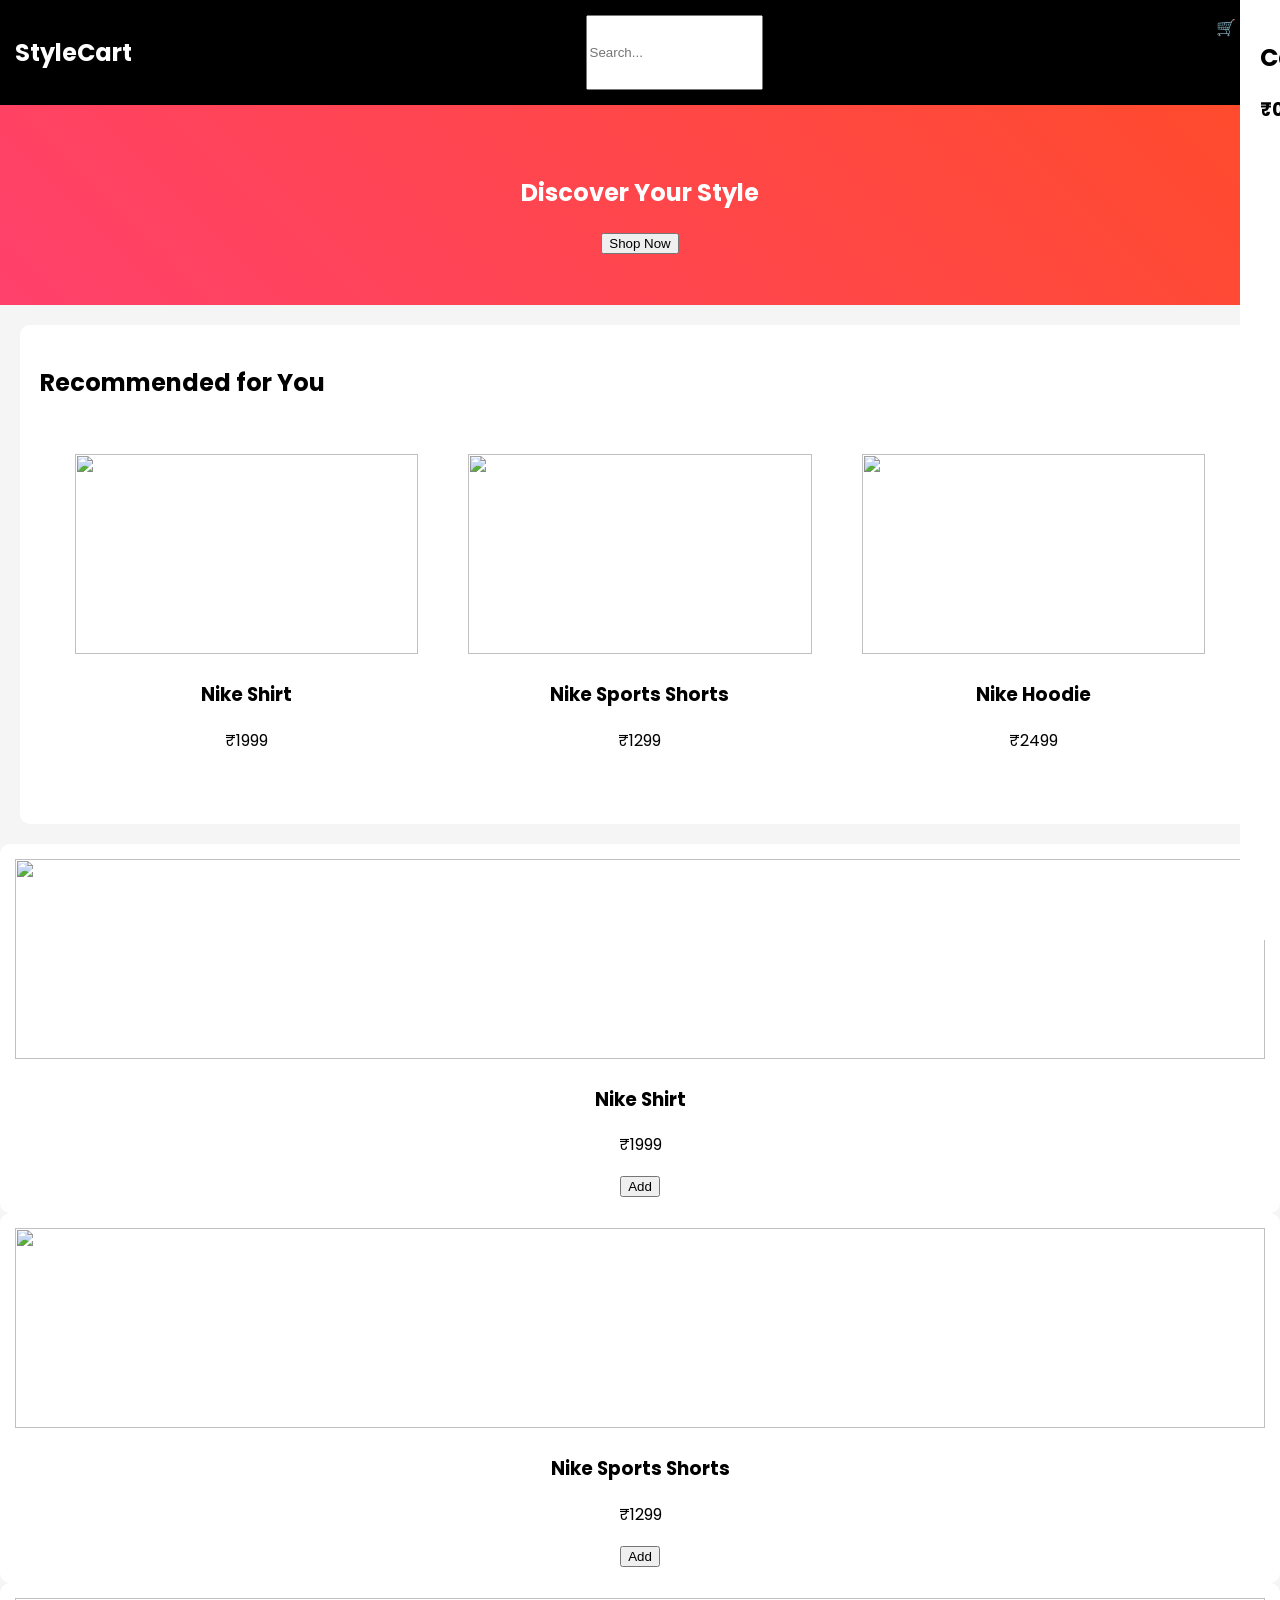
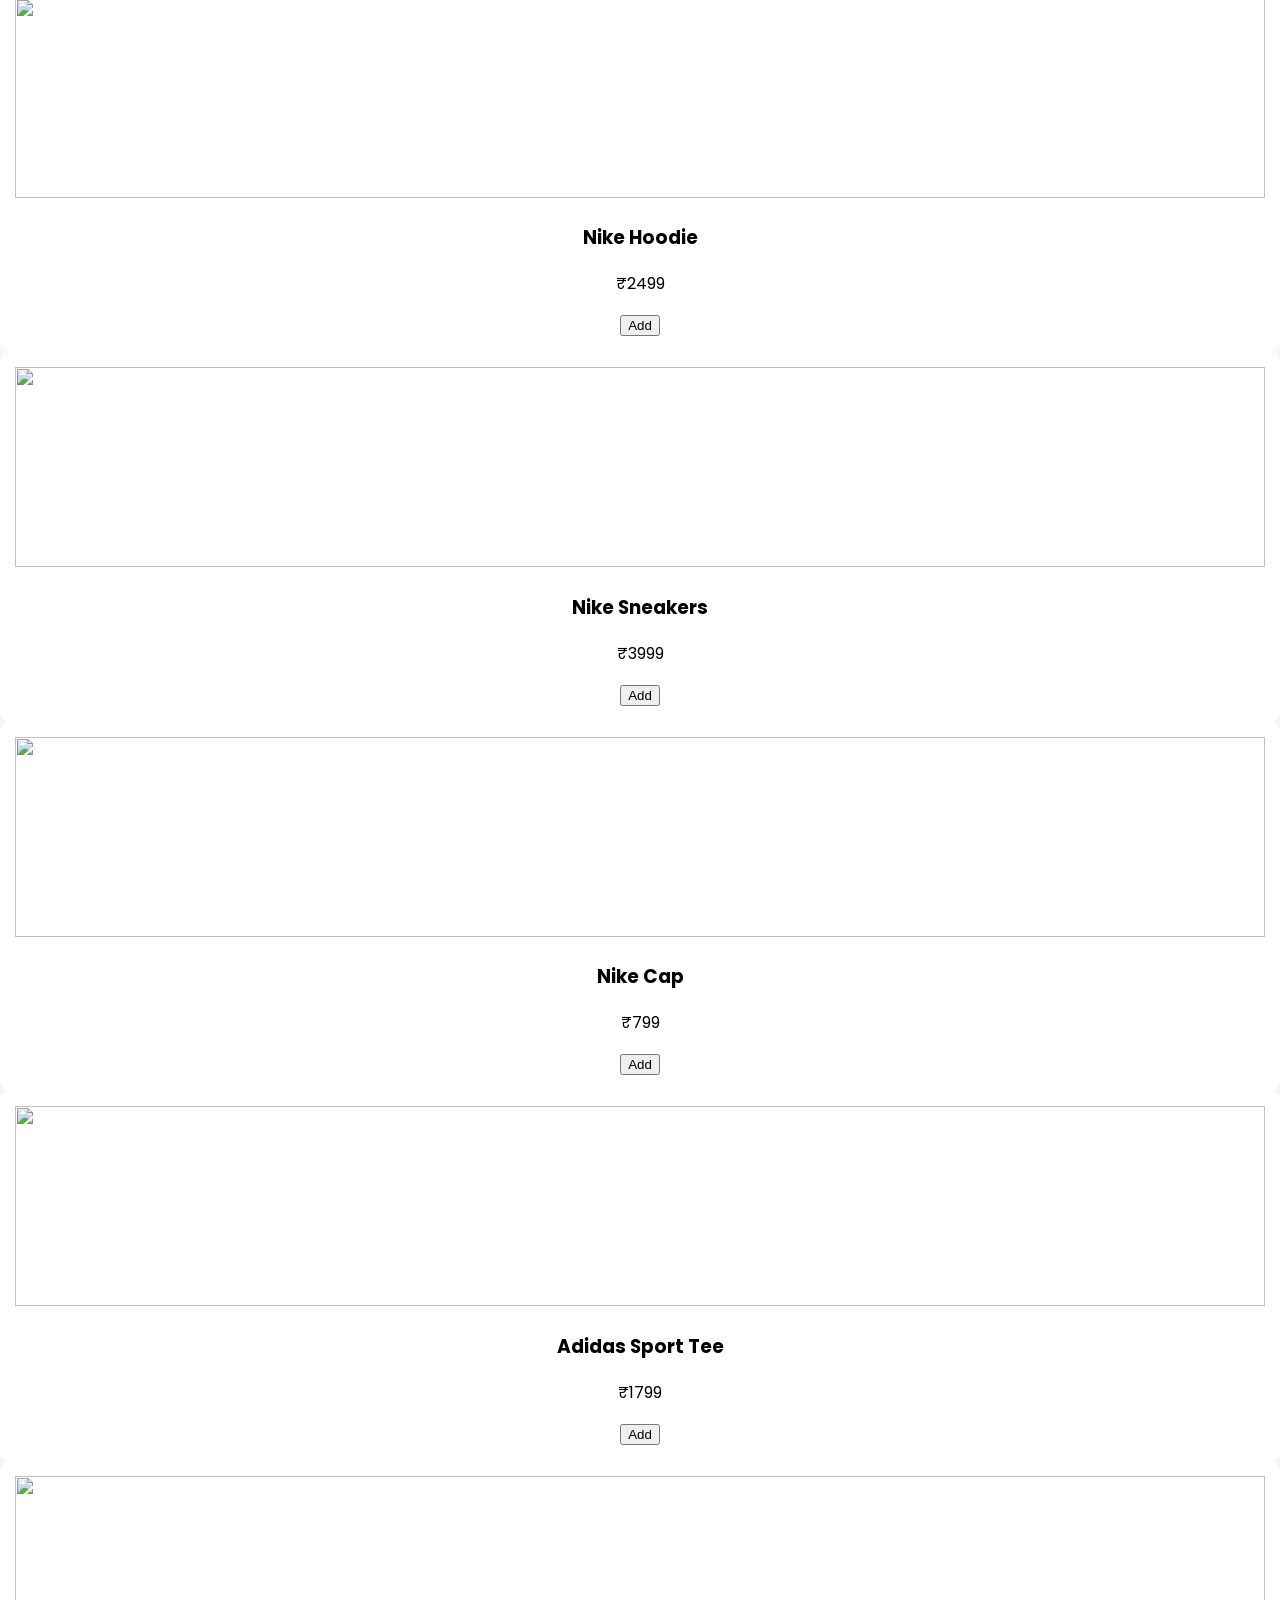
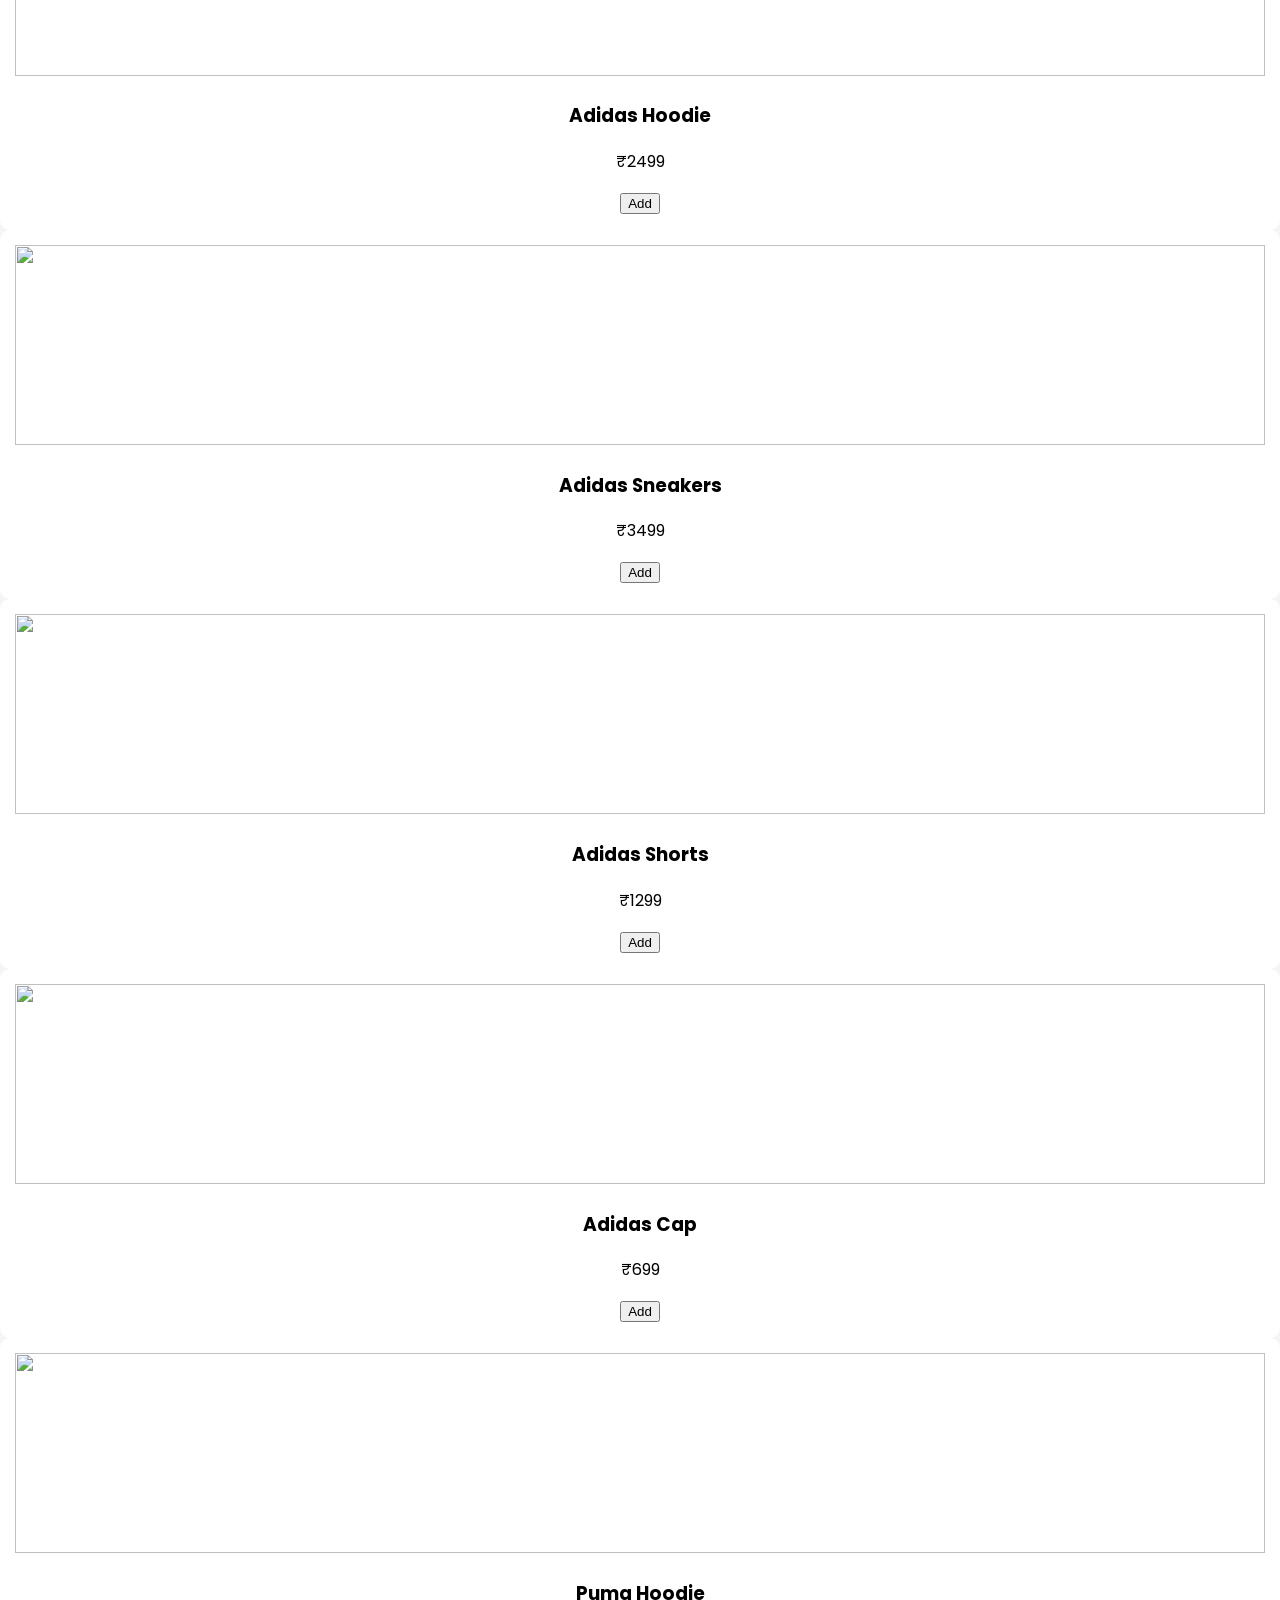
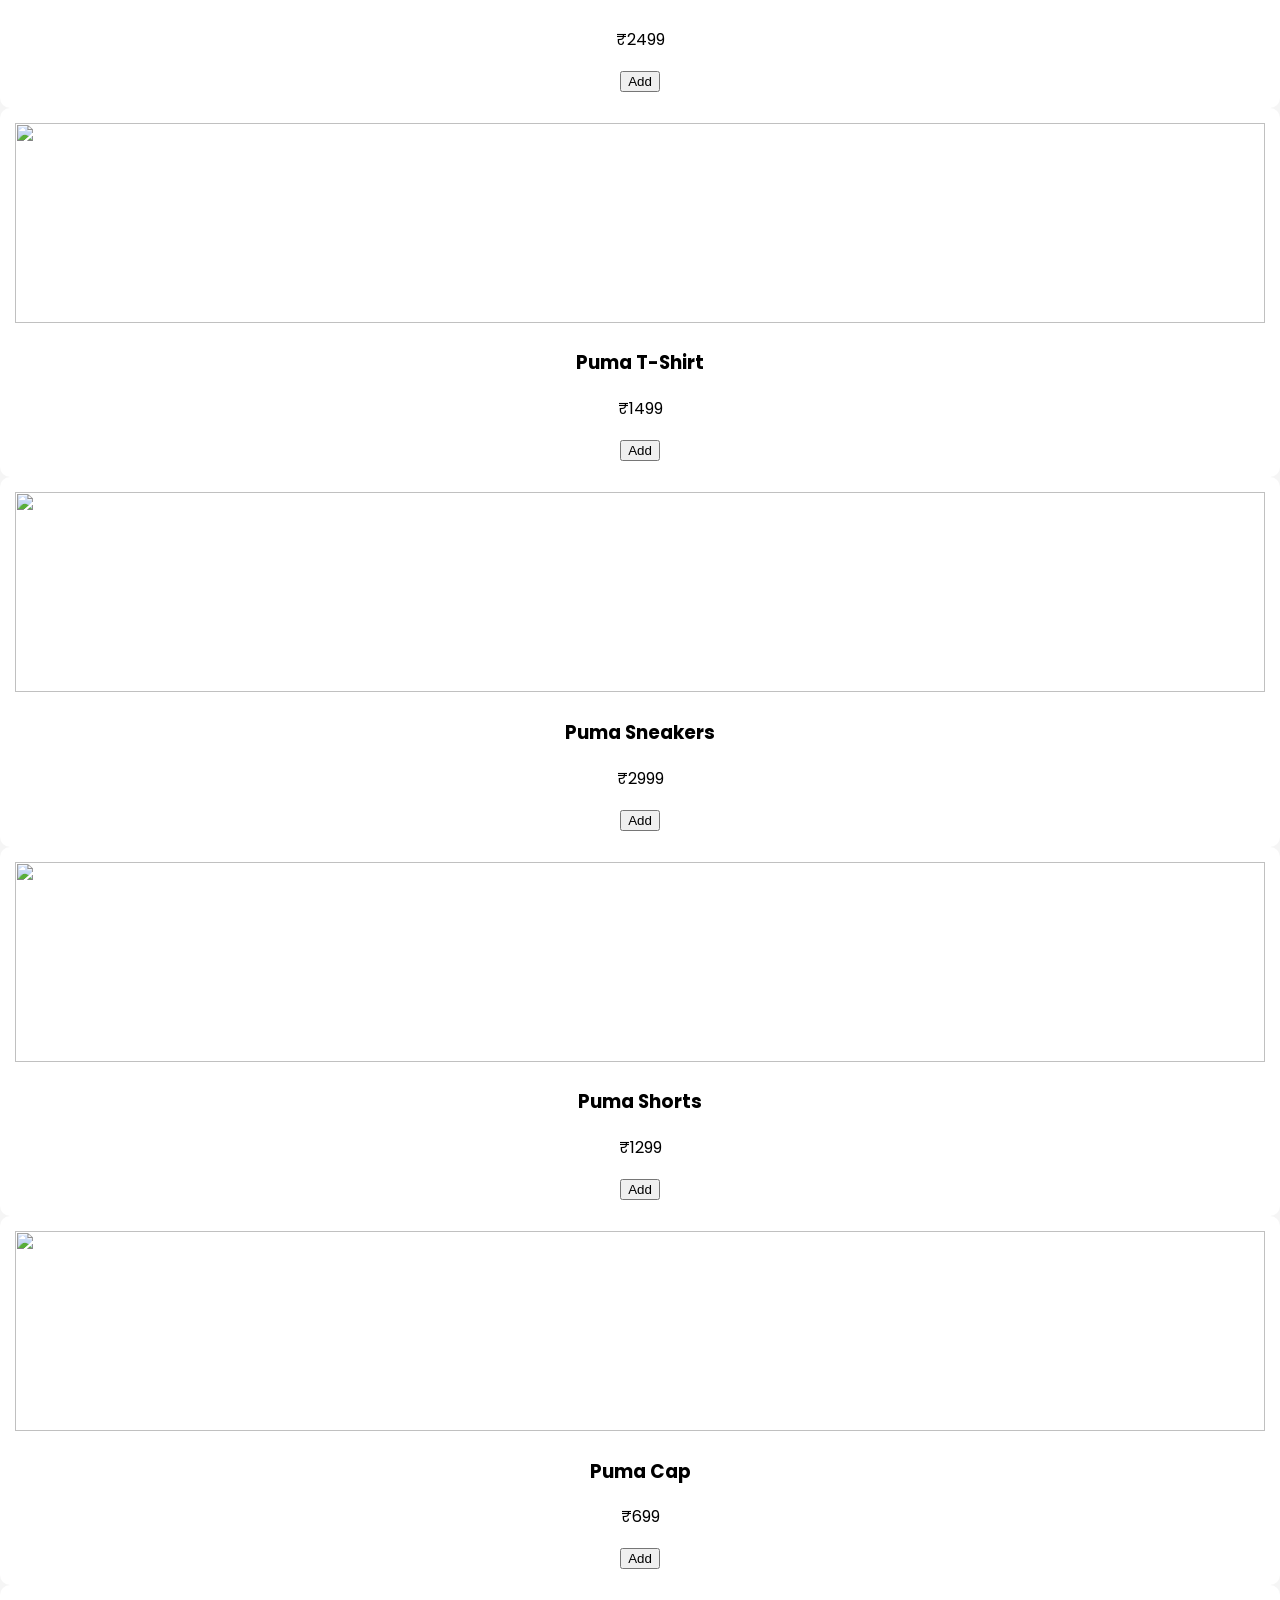
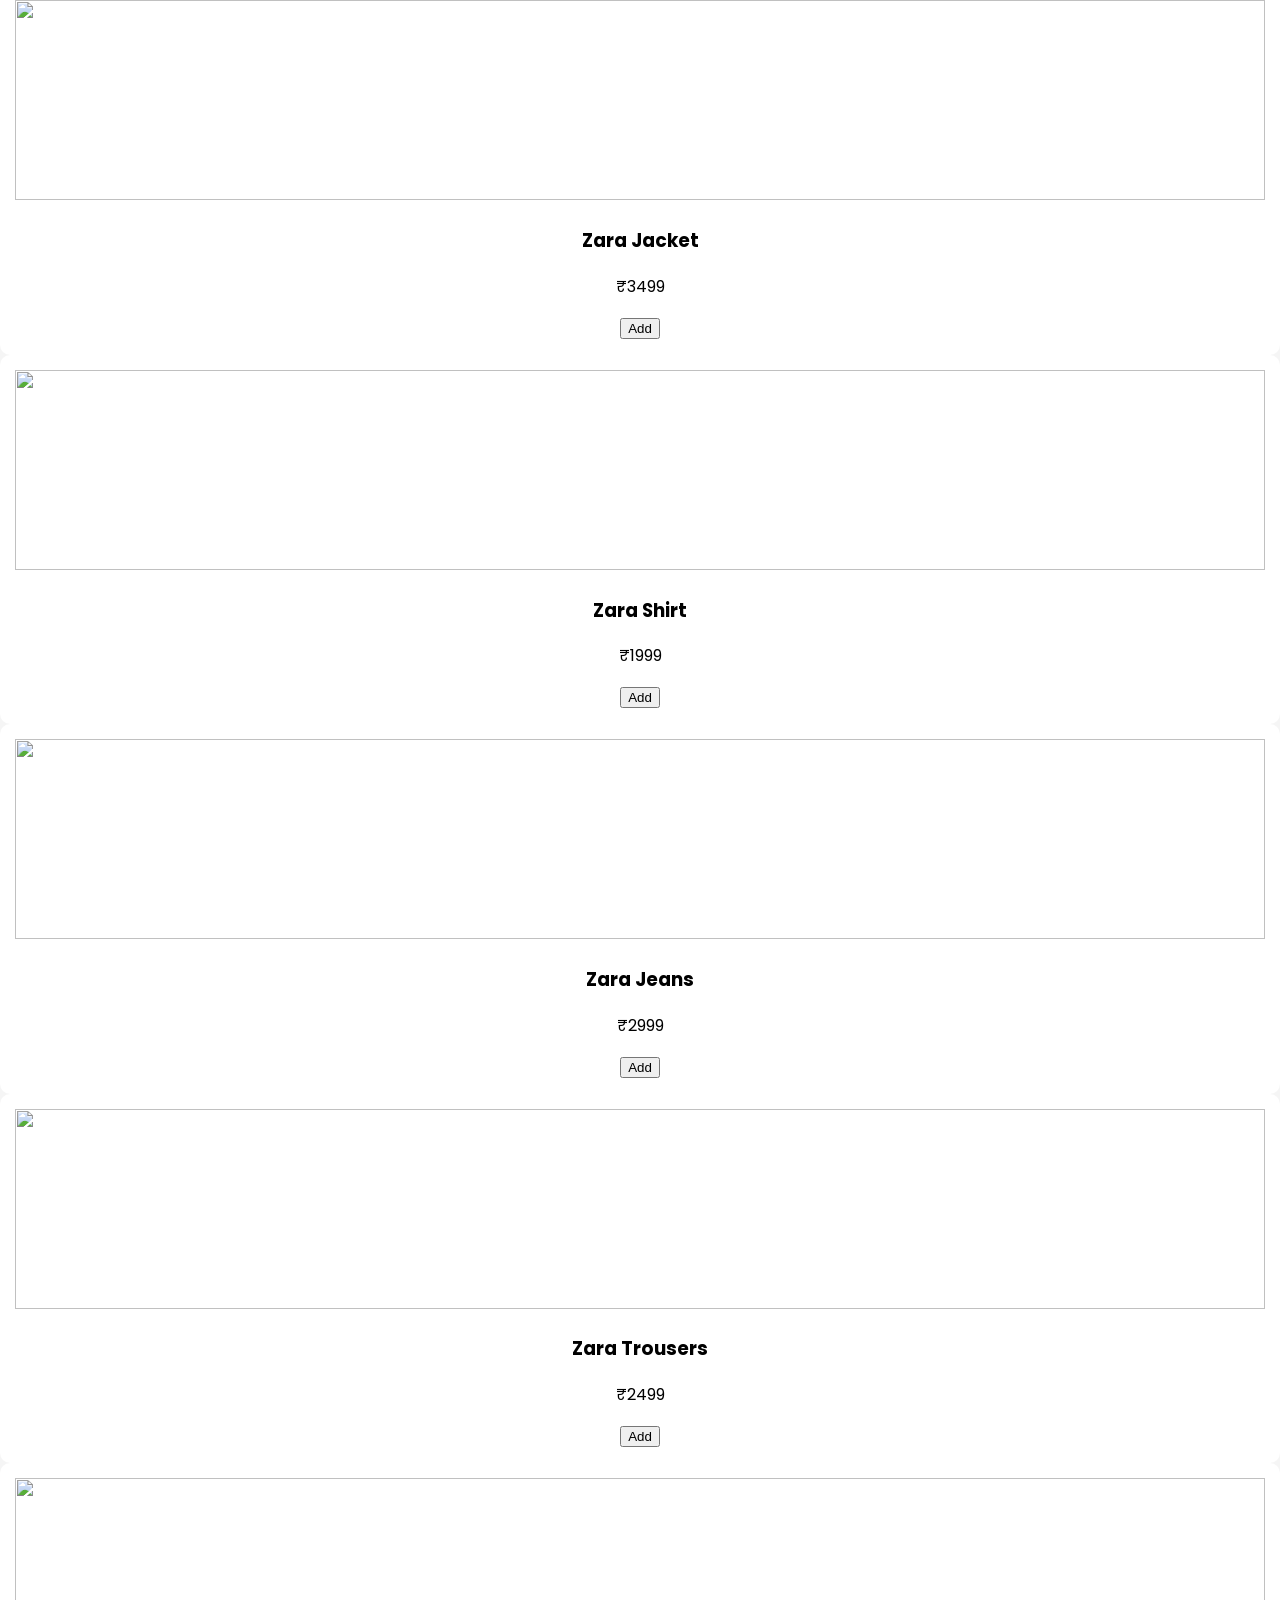
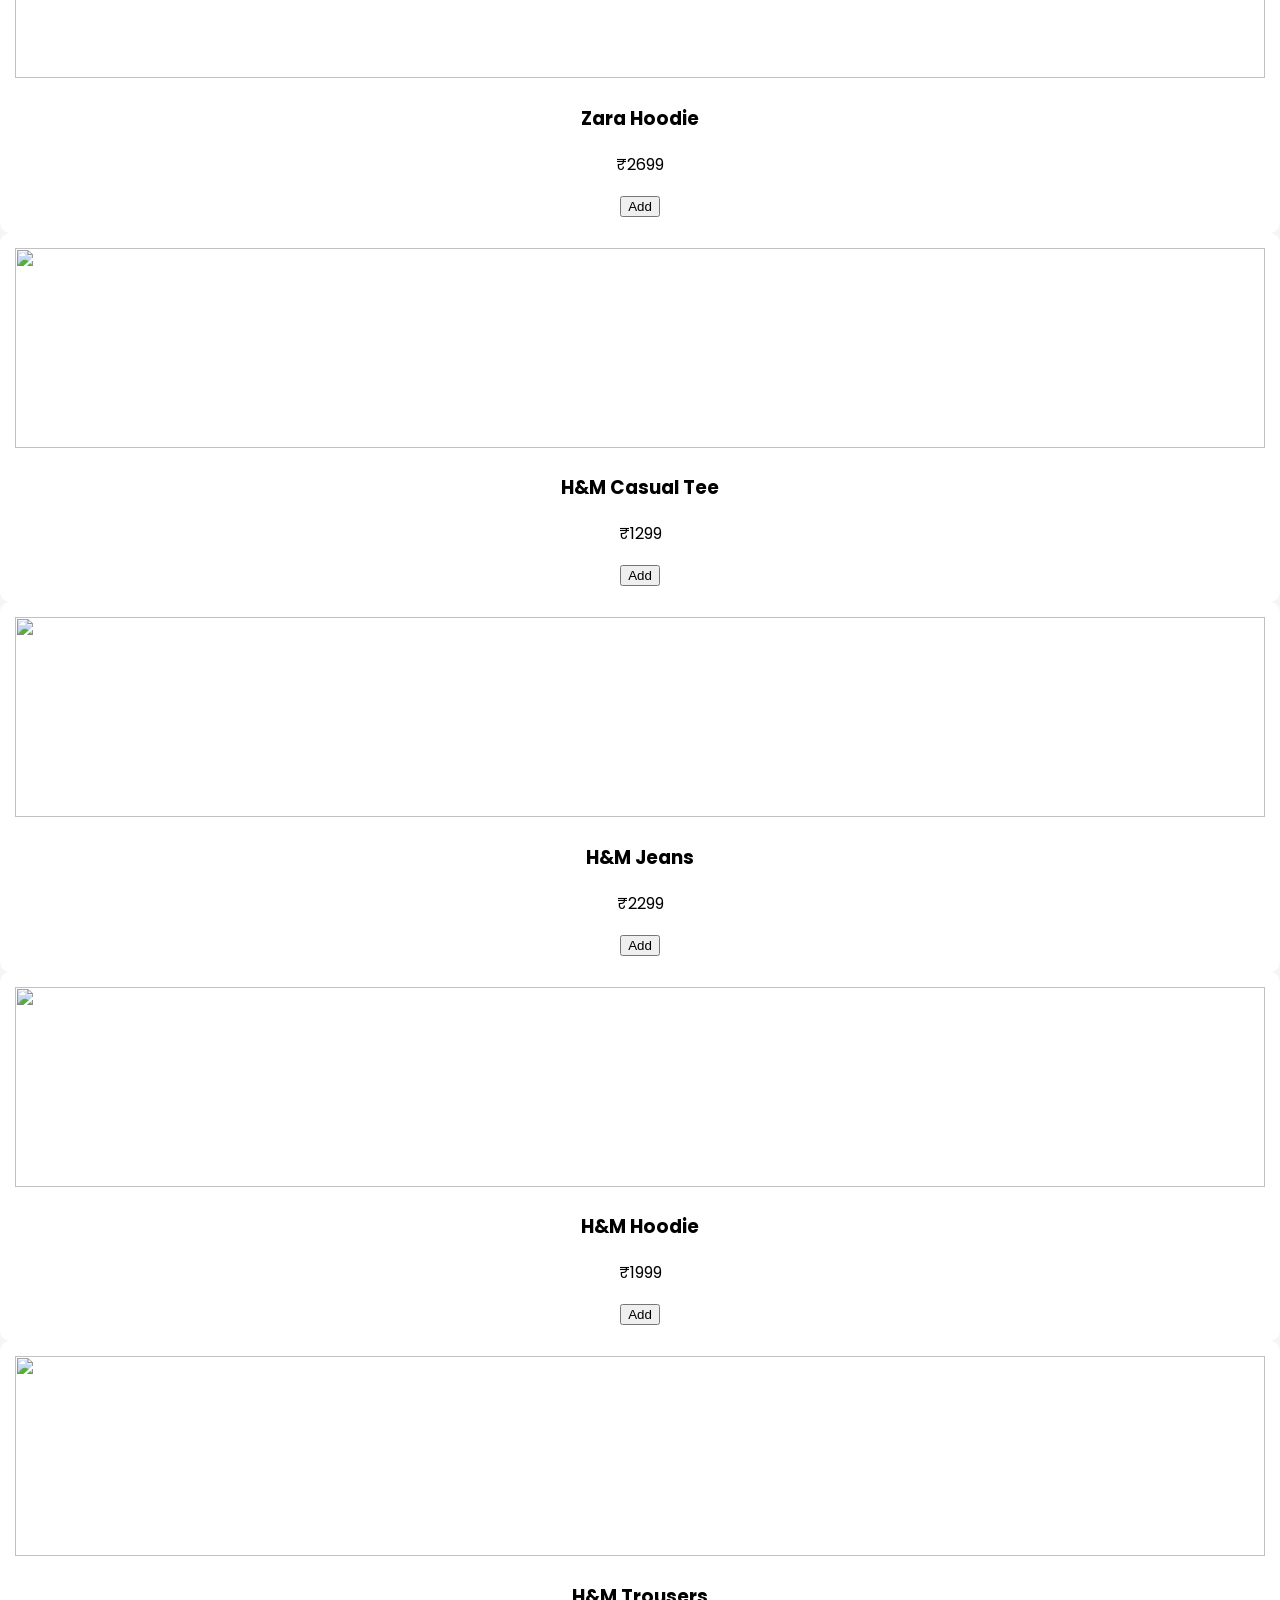
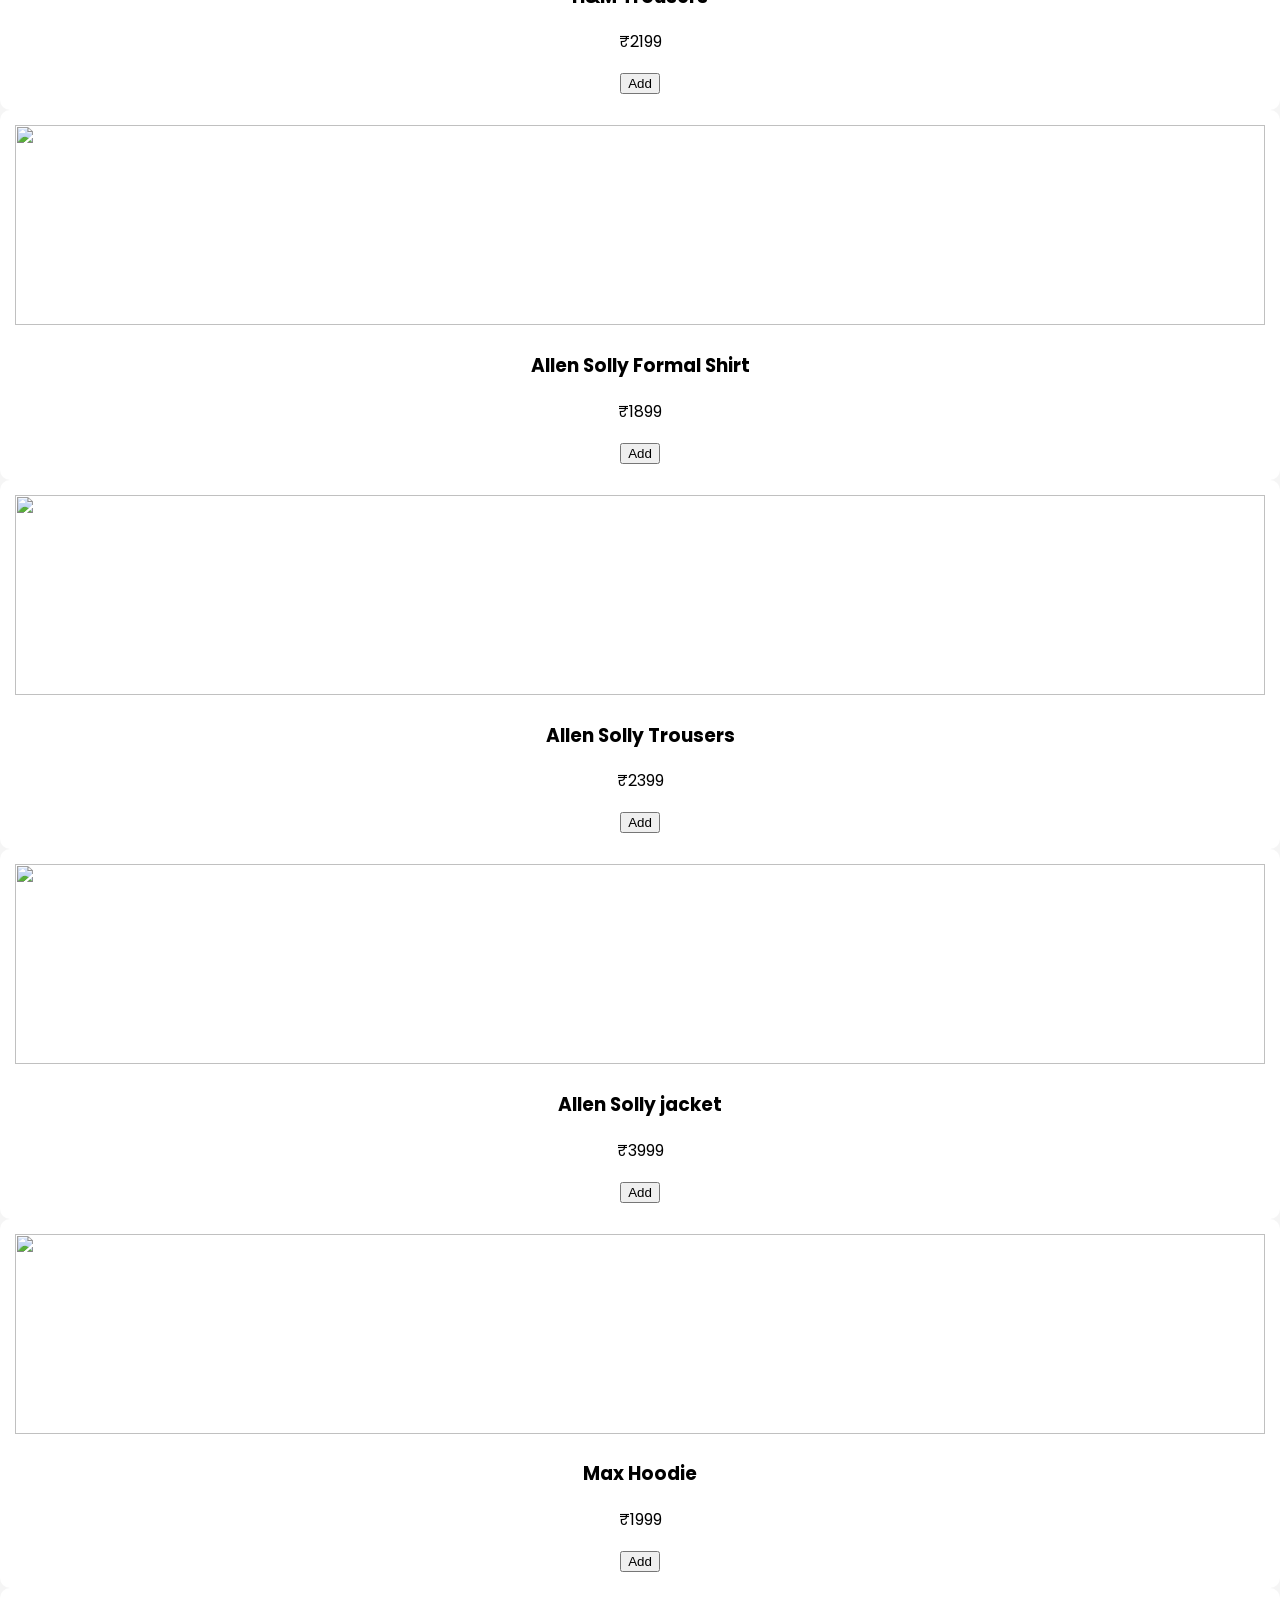
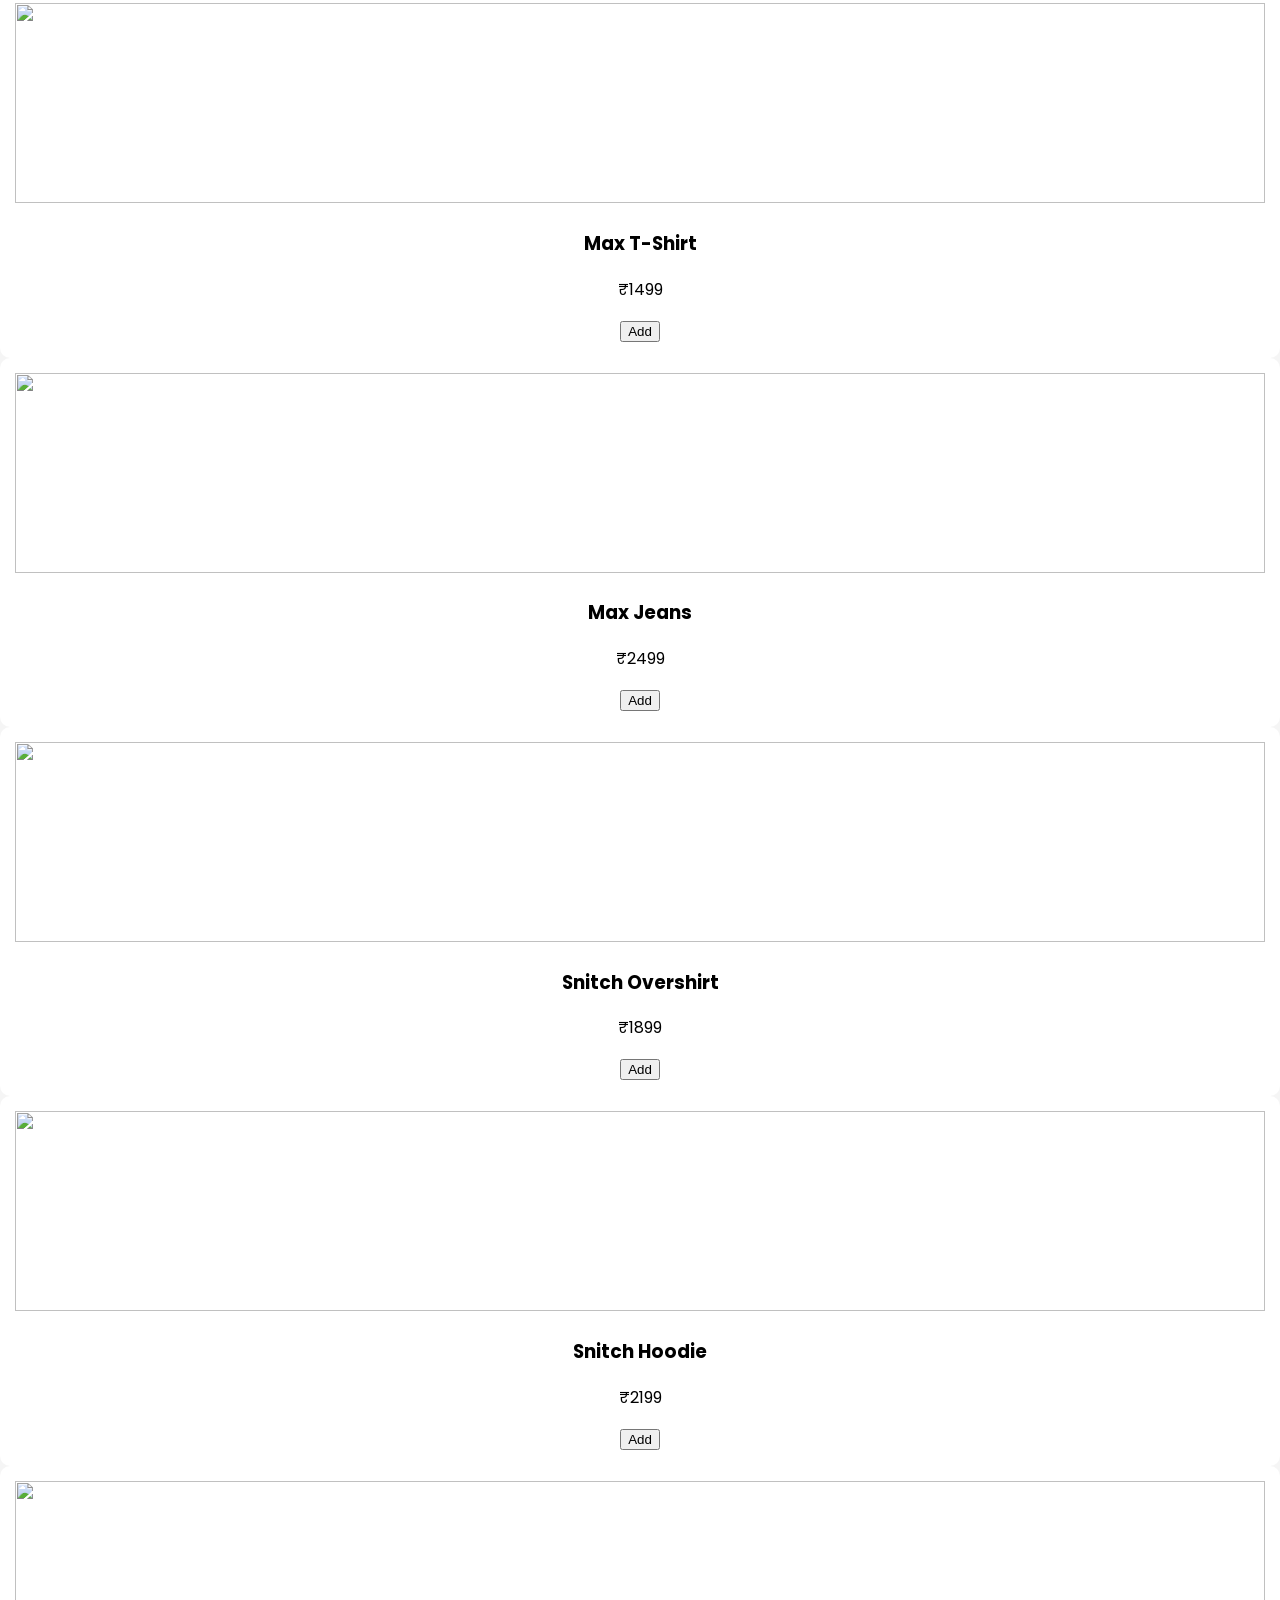
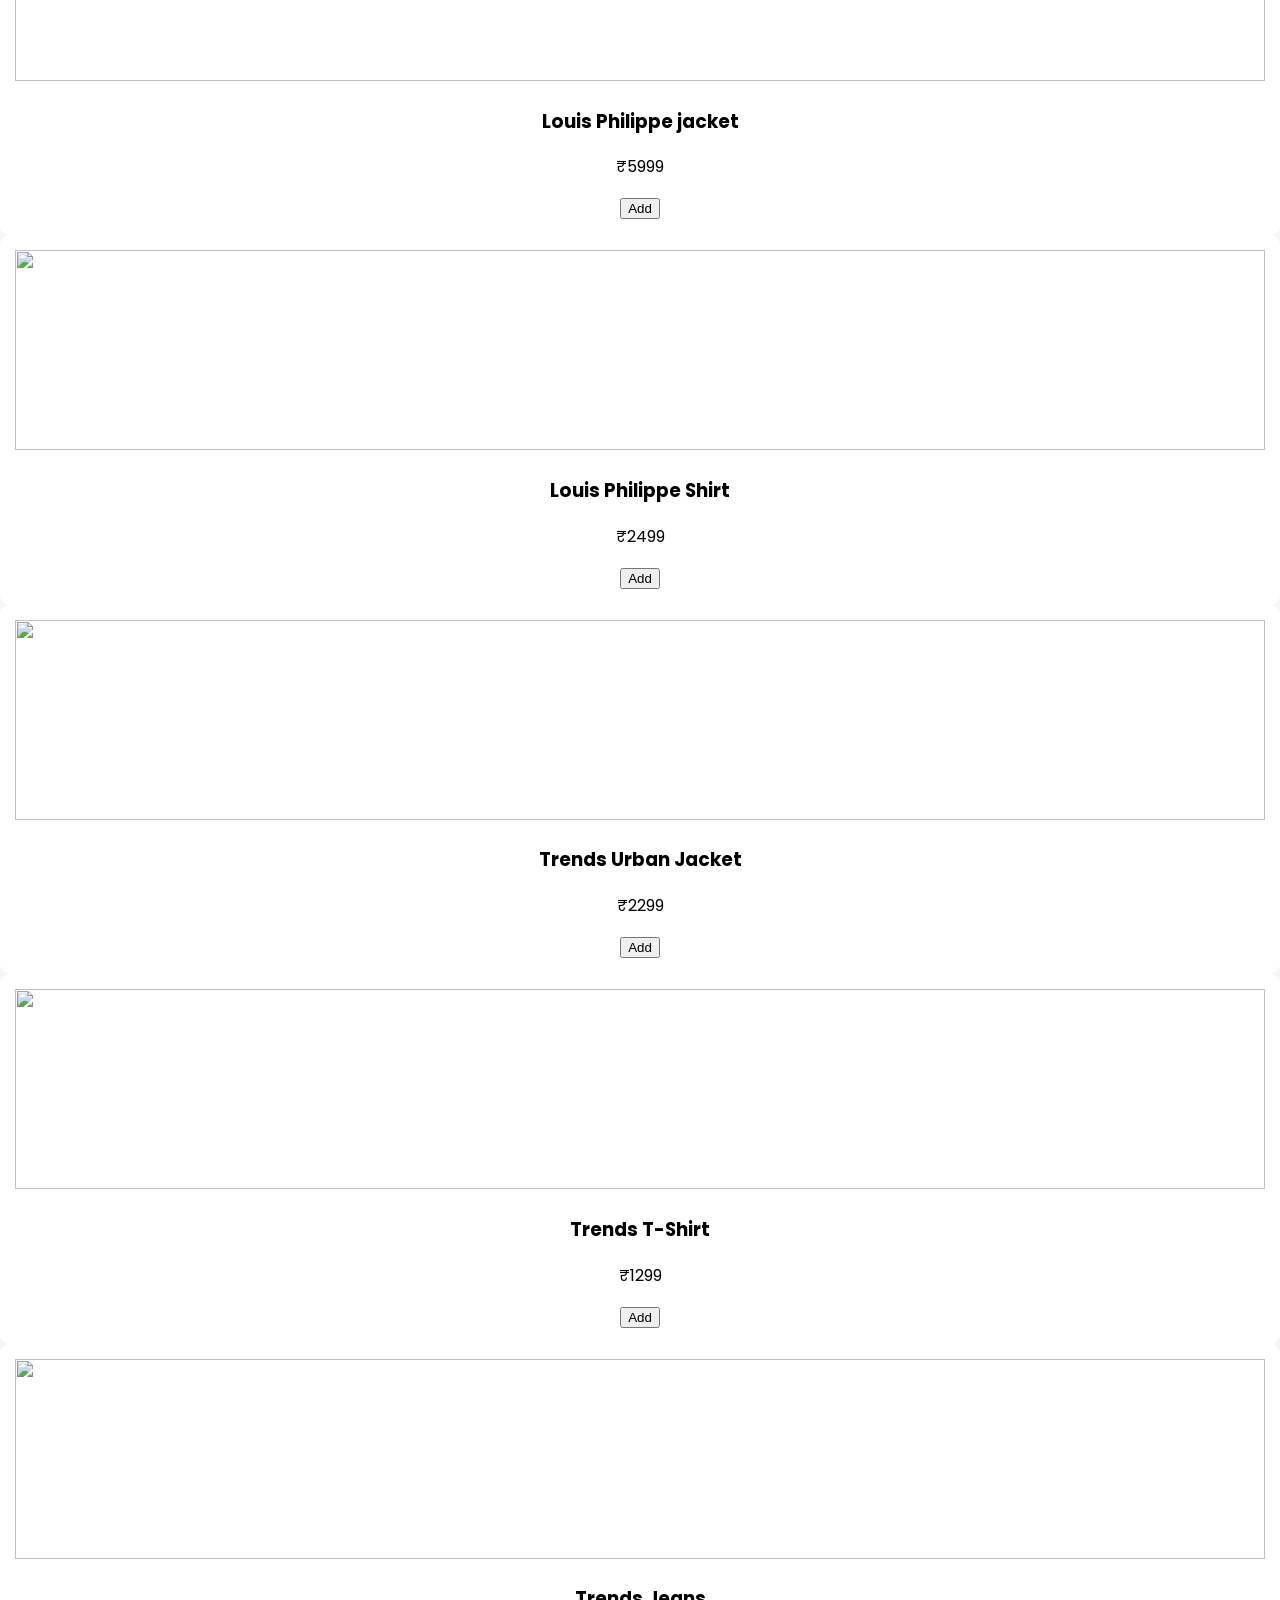
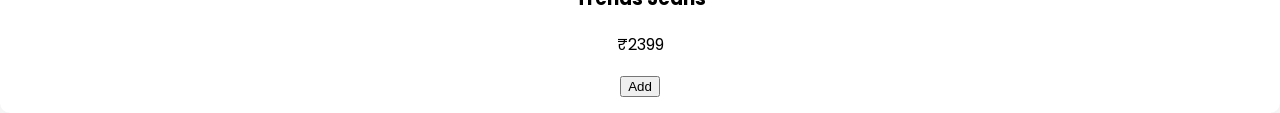
==== index.html @ 2cd9e4ce "Update index.html" ====
<!DOCTYPE html>
<html>
<head>
<meta charset="UTF-8">
<meta name="viewport" content="width=device-width, initial-scale=1.0">
<title>StyleCart</title>

<link rel="stylesheet" href="style.css">
<link href="https://fonts.googleapis.com/css2?family=Poppins&display=swap" rel="stylesheet">
</head>

<body>

<div id="loader">Loading Store...</div>

<header>
<h2>StyleCart</h2>

<input id="search" placeholder="Search..." onkeyup="searchProducts()">

<div onclick="toggleCart()">🛒 (<span id="cart-count">0</span>)</div>
</header>

<!-- HERO -->
<section class="hero">
<h1>Discover Your Style</h1>
<button onclick="scrollToProducts()">Shop Now</button>
</section>

<!-- ✅ RECOMMENDATIONS BELOW HERO -->
<section class="recommend-section">
<h2>Recommended for You</h2>
<div class="products" id="recommendations"></div>
</section>

<!-- PRODUCTS -->
<div class="layout">
<section id="products"></section>
</div>

<p id="empty">No products found</p>

<!-- CART -->
<div id="cart" class="cart">
<h2>Cart</h2>
<div id="cart-items"></div>
<h3 id="total">₹0</h3>
</div>

<!-- QUICK VIEW -->
<div id="quickview" class="quick">
<div>
<img id="q-img">
<h2 id="q-name"></h2>
<p id="q-price"></p>
<button onclick="closeQuick()">Close</button>
</div>
</div>

<script src="script.js"></script>
</body>
</html>
---- style.css ----
body{
font-family:Poppins;
margin:0;
background:#f5f5f5;
}

#loader{
position:fixed;
width:100%;
height:100%;
background:white;
display:flex;
justify-content:center;
align-items:center;
z-index:1000;
}

header{
display:flex;
justify-content:space-between;
padding:15px;
background:black;
color:white;
}

.hero{
text-align:center;
padding:50px;
background:linear-gradient(45deg,#ff416c,#ff4b2b);
color:white;
}

.products{
display:grid;
grid-template-columns:repeat(auto-fit,minmax(200px,1fr));
gap:20px;
padding:20px;
}

.product{
background:white;
padding:15px;
border-radius:10px;
text-align:center;
}

.product img{
width:100%;
height:200px;
object-fit:cover;
cursor:pointer;
}

.recommend-section{
background:white;
margin:20px;
padding:20px;
border-radius:10px;
}

.cart{
position:fixed;
right:-300px;
top:0;
width:300px;
height:100%;
background:white;
padding:20px;
transition:0.3s;
}

.cart.open{
right:0;
}

.quick{
position:fixed;
top:0;
left:0;
width:100%;
height:100%;
background:rgba(0,0,0,0.6);
display:none;
justify-content:center;
align-items:center;
}

.quick div{
background:white;
padding:20px;
}

#empty{
text-align:center;
display:none;
}
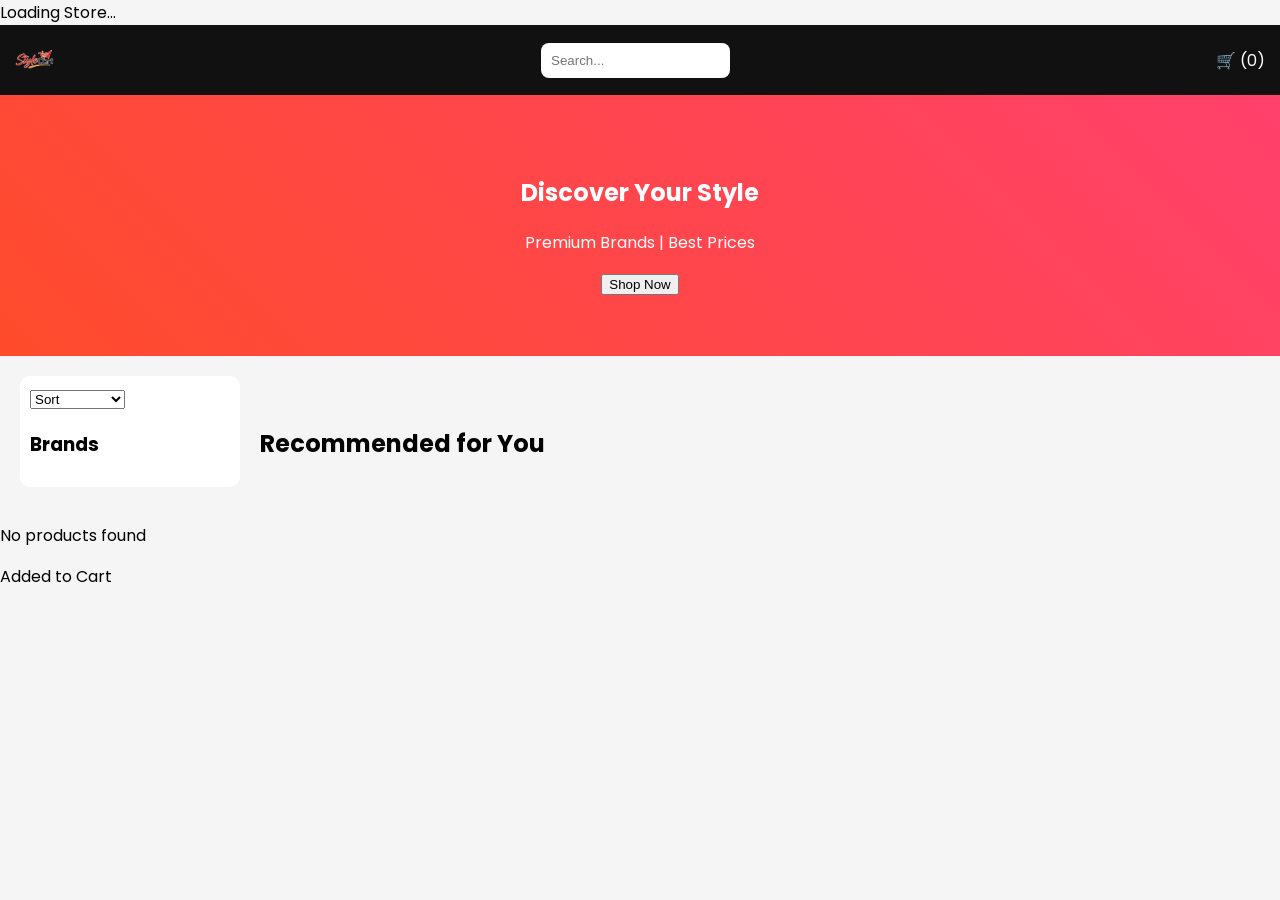
==== commit c42c7d28: "Update index.html" ====
--- a/index.html
+++ b/index.html
@@ -14,42 +14,60 @@
 <div id="loader">Loading Store...</div>
 
 <header>
-<h2>StyleCart</h2>
+<img src="logo.png" class="logo">
 
+<div class="search">
 <input id="search" placeholder="Search..." onkeyup="searchProducts()">
+</div>
 
-<div onclick="toggleCart()">🛒 (<span id="cart-count">0</span>)</div>
+<div class="cart-icon" onclick="toggleCart()">
+🛒 (<span id="cart-count">0</span>)
+</div>
 </header>
 
-<!-- HERO -->
 <section class="hero">
 <h1>Discover Your Style</h1>
+<p>Premium Brands | Best Prices</p>
 <button onclick="scrollToProducts()">Shop Now</button>
 </section>
 
-<!-- ✅ RECOMMENDATIONS BELOW HERO -->
+<div class="layout">
+
+<aside class="sidebar">
+<select onchange="sortProducts(this.value)">
+<option value="">Sort</option>
+<option value="low">Low → High</option>
+<option value="high">High → Low</option>
+</select>
+
+<h3>Brands</h3>
+<div id="brand-filters"></div>
+</aside>
+
+<div class="main-content">
+
+<section id="products"></section>
+
 <section class="recommend-section">
 <h2>Recommended for You</h2>
-<div class="products" id="recommendations"></div>
+<div id="recommendations"></div>
 </section>
 
-<!-- PRODUCTS -->
-<div class="layout">
-<section id="products"></section>
+</div>
 </div>
 
 <p id="empty">No products found</p>
 
-<!-- CART -->
-<div id="cart" class="cart">
+<div class="cart-slider" id="cart">
 <h2>Cart</h2>
 <div id="cart-items"></div>
-<h3 id="total">₹0</h3>
+<h3 id="total">Total ₹0</h3>
 </div>
 
-<!-- QUICK VIEW -->
-<div id="quickview" class="quick">
-<div>
+<div id="toast">Added to Cart</div>
+
+<div class="quick-view" id="quickview">
+<div class="quick-box">
 <img id="q-img">
 <h2 id="q-name"></h2>
 <p id="q-price"></p>
@@ -58,5 +76,6 @@
 </div>
 
 <script src="script.js"></script>
+
 </body>
 </html>
--- a/style.css
+++ b/style.css
@@ -4,42 +4,63 @@
 background:#f5f5f5;
 }
 
-#loader{
-position:fixed;
-width:100%;
-height:100%;
-background:white;
-display:flex;
-justify-content:center;
-align-items:center;
-z-index:1000;
-}
-
+/* HEADER */
 header{
 display:flex;
 justify-content:space-between;
+align-items:center;
+background:#111;
+color:white;
 padding:15px;
-background:black;
+}
+
+.logo{height:40px;}
+
+.search input{
+padding:10px;
+border-radius:8px;
+border:none;
+}
+
+/* HERO */
+.hero{
+text-align:center;
+padding:60px;
+background:linear-gradient(45deg,#ff4b2b,#ff416c);
 color:white;
 }
 
-.hero{
-text-align:center;
-padding:50px;
-background:linear-gradient(45deg,#ff416c,#ff4b2b);
-color:white;
-}
-
-.products{
-display:grid;
-grid-template-columns:repeat(auto-fit,minmax(200px,1fr));
+/* LAYOUT */
+.layout{
+display:flex;
 gap:20px;
 padding:20px;
 }
 
+.sidebar{
+width:200px;
+background:white;
+padding:10px;
+border-radius:10px;
+}
+
+.main-content{
+flex:1;
+display:flex;
+flex-direction:column;
+gap:30px;
+}
+
+/* PRODUCTS */
+#products,#recommendations{
+display:grid;
+grid-template-columns:repeat(auto-fit,minmax(220px,1fr));
+gap:20px;
+}
+
 .product{
 background:white;
-padding:15px;
+padding:10px;
 border-radius:10px;
 text-align:center;
 }
@@ -48,49 +69,42 @@
 width:100%;
 height:200px;
 object-fit:cover;
-cursor:pointer;
 }
 
-.recommend-section{
-background:white;
-margin:20px;
-padding:20px;
-border-radius:10px;
-}
-
-.cart{
+/* CART */
+.cart-slider{
 position:fixed;
-right:-300px;
+right:-350px;
 top:0;
 width:300px;
 height:100%;
 background:white;
+transition:.3s;
 padding:20px;
-transition:0.3s;
 }
 
-.cart.open{
-right:0;
-}
+.cart-slider.open{right:0;}
 
-.quick{
+/* QUICK VIEW */
+.quick-view{
 position:fixed;
 top:0;
 left:0;
 width:100%;
 height:100%;
-background:rgba(0,0,0,0.6);
+background:rgba(0,0,0,.5);
 display:none;
+align-items:center;
 justify-content:center;
-align-items:center;
 }
 
-.quick div{
+.quick-box{
 background:white;
 padding:20px;
 }
 
-#empty{
-text-align:center;
-display:none;
+/* MOBILE */
+@media(max-width:768px){
+.layout{flex-direction:column;}
+.sidebar{width:100%;}
 }
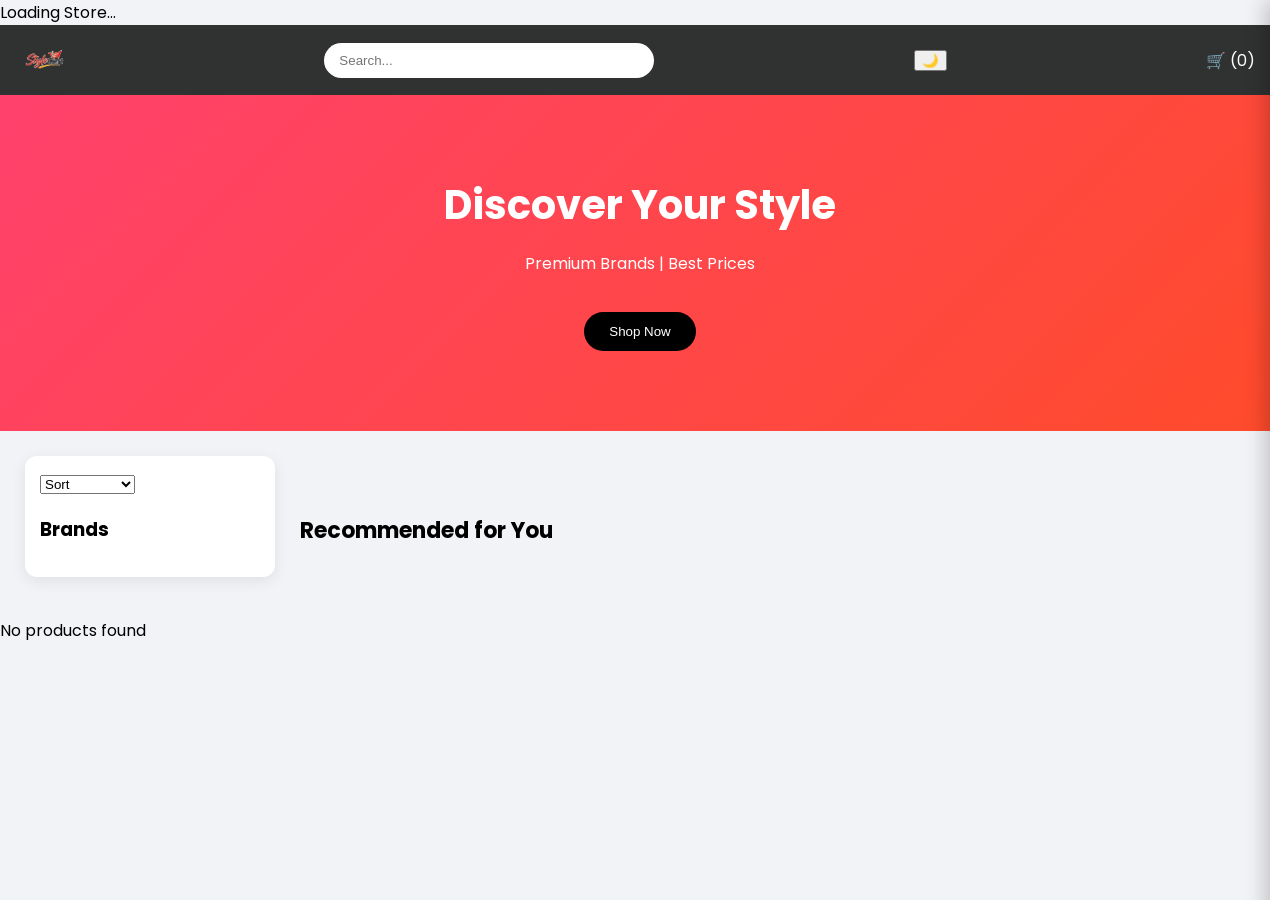
==== commit 4a1b1ad0: "Update index.html" ====
--- a/index.html
+++ b/index.html
@@ -19,7 +19,7 @@
 <div class="search">
 <input id="search" placeholder="Search..." onkeyup="searchProducts()">
 </div>
-
+<button onclick="toggleDark()">🌙</button>
 <div class="cart-icon" onclick="toggleCart()">
 🛒 (<span id="cart-count">0</span>)
 </div>
--- a/style.css
+++ b/style.css
@@ -1,74 +1,143 @@
+/* RESET */
 body{
 font-family:Poppins;
 margin:0;
-background:#f5f5f5;
-}
-
-/* HEADER */
+background:#f1f3f6;
+}
+
+/* HEADER (GLASS EFFECT) */
 header{
 display:flex;
 justify-content:space-between;
 align-items:center;
-background:#111;
-color:white;
-padding:15px;
+padding:15px 25px;
+background:rgba(0,0,0,0.8);
+backdrop-filter:blur(10px);
+color:white;
+position:sticky;
+top:0;
+z-index:1000;
 }
 
 .logo{height:40px;}
 
 .search input{
-padding:10px;
-border-radius:8px;
+padding:10px 15px;
+border-radius:25px;
 border:none;
+width:300px;
+outline:none;
 }
 
 /* HERO */
 .hero{
 text-align:center;
-padding:60px;
-background:linear-gradient(45deg,#ff4b2b,#ff416c);
-color:white;
+padding:80px 20px;
+background:linear-gradient(135deg,#ff416c,#ff4b2b);
+color:white;
+}
+
+.hero h1{
+font-size:40px;
+margin:0;
+}
+
+.hero button{
+margin-top:20px;
+padding:12px 25px;
+border:none;
+border-radius:25px;
+background:black;
+color:white;
+cursor:pointer;
+transition:0.3s;
+}
+
+.hero button:hover{
+background:#333;
+transform:scale(1.05);
 }
 
 /* LAYOUT */
 .layout{
 display:flex;
-gap:20px;
-padding:20px;
+gap:25px;
+padding:25px;
 }
 
 .sidebar{
-width:200px;
-background:white;
-padding:10px;
-border-radius:10px;
+width:220px;
+background:white;
+padding:15px;
+border-radius:12px;
+box-shadow:0 4px 15px rgba(0,0,0,0.08);
 }
 
 .main-content{
 flex:1;
 display:flex;
 flex-direction:column;
-gap:30px;
-}
-
-/* PRODUCTS */
+gap:40px;
+}
+
+/* GRID */
 #products,#recommendations{
 display:grid;
-grid-template-columns:repeat(auto-fit,minmax(220px,1fr));
-gap:20px;
-}
-
+grid-template-columns:repeat(auto-fit,minmax(230px,1fr));
+gap:25px;
+}
+
+/* PRODUCT CARD */
 .product{
 background:white;
-padding:10px;
-border-radius:10px;
-text-align:center;
+padding:15px;
+border-radius:15px;
+box-shadow:0 6px 20px rgba(0,0,0,0.08);
+transition:0.3s;
+cursor:pointer;
+}
+
+.product:hover{
+transform:translateY(-8px) scale(1.02);
+box-shadow:0 12px 25px rgba(0,0,0,0.15);
 }
 
 .product img{
 width:100%;
-height:200px;
+height:220px;
 object-fit:cover;
+border-radius:12px;
+}
+
+.product h3{
+margin:10px 0 5px;
+}
+
+.product p{
+font-weight:600;
+color:#444;
+}
+
+/* BUTTON */
+.product button{
+margin-top:8px;
+padding:8px 15px;
+border:none;
+border-radius:8px;
+background:black;
+color:white;
+cursor:pointer;
+transition:0.2s;
+}
+
+.product button:hover{
+background:#333;
+}
+
+/* RECOMMEND SECTION */
+.recommend-section h2{
+font-size:22px;
+margin-bottom:10px;
 }
 
 /* CART */
@@ -76,11 +145,13 @@
 position:fixed;
 right:-350px;
 top:0;
-width:300px;
+width:320px;
 height:100%;
 background:white;
 transition:.3s;
 padding:20px;
+box-shadow:-5px 0 20px rgba(0,0,0,0.2);
+z-index:2000;
 }
 
 .cart-slider.open{right:0;}
@@ -92,19 +163,77 @@
 left:0;
 width:100%;
 height:100%;
-background:rgba(0,0,0,.5);
+background:rgba(0,0,0,.6);
 display:none;
 align-items:center;
 justify-content:center;
+z-index:3000;
 }
 
 .quick-box{
 background:white;
-padding:20px;
+padding:25px;
+border-radius:15px;
+width:320px;
+text-align:center;
+animation:fadeIn .3s ease;
+}
+
+.quick-box img{
+width:100%;
+border-radius:10px;
+}
+
+@keyframes fadeIn{
+from{opacity:0;transform:scale(0.9);}
+to{opacity:1;transform:scale(1);}
+}
+
+/* TOAST */
+#toast{
+position:fixed;
+bottom:20px;
+left:50%;
+transform:translateX(-50%);
+background:#28a745;
+color:white;
+padding:12px 20px;
+border-radius:8px;
+display:none;
 }
 
 /* MOBILE */
 @media(max-width:768px){
-.layout{flex-direction:column;}
-.sidebar{width:100%;}
-}
+
+.layout{
+flex-direction:column;
+padding:15px;
+}
+
+.sidebar{
+width:100%;
+display:flex;
+overflow-x:auto;
+gap:10px;
+}
+
+#products,#recommendations{
+grid-template-columns:repeat(2,1fr);
+}
+
+.hero h1{
+font-size:26px;
+}
+.dark{
+background:#111;
+color:white;
+}
+
+.dark .product{
+background:#1e1e1e;
+color:white;
+}
+.search input{
+width:100%;
+}
+}
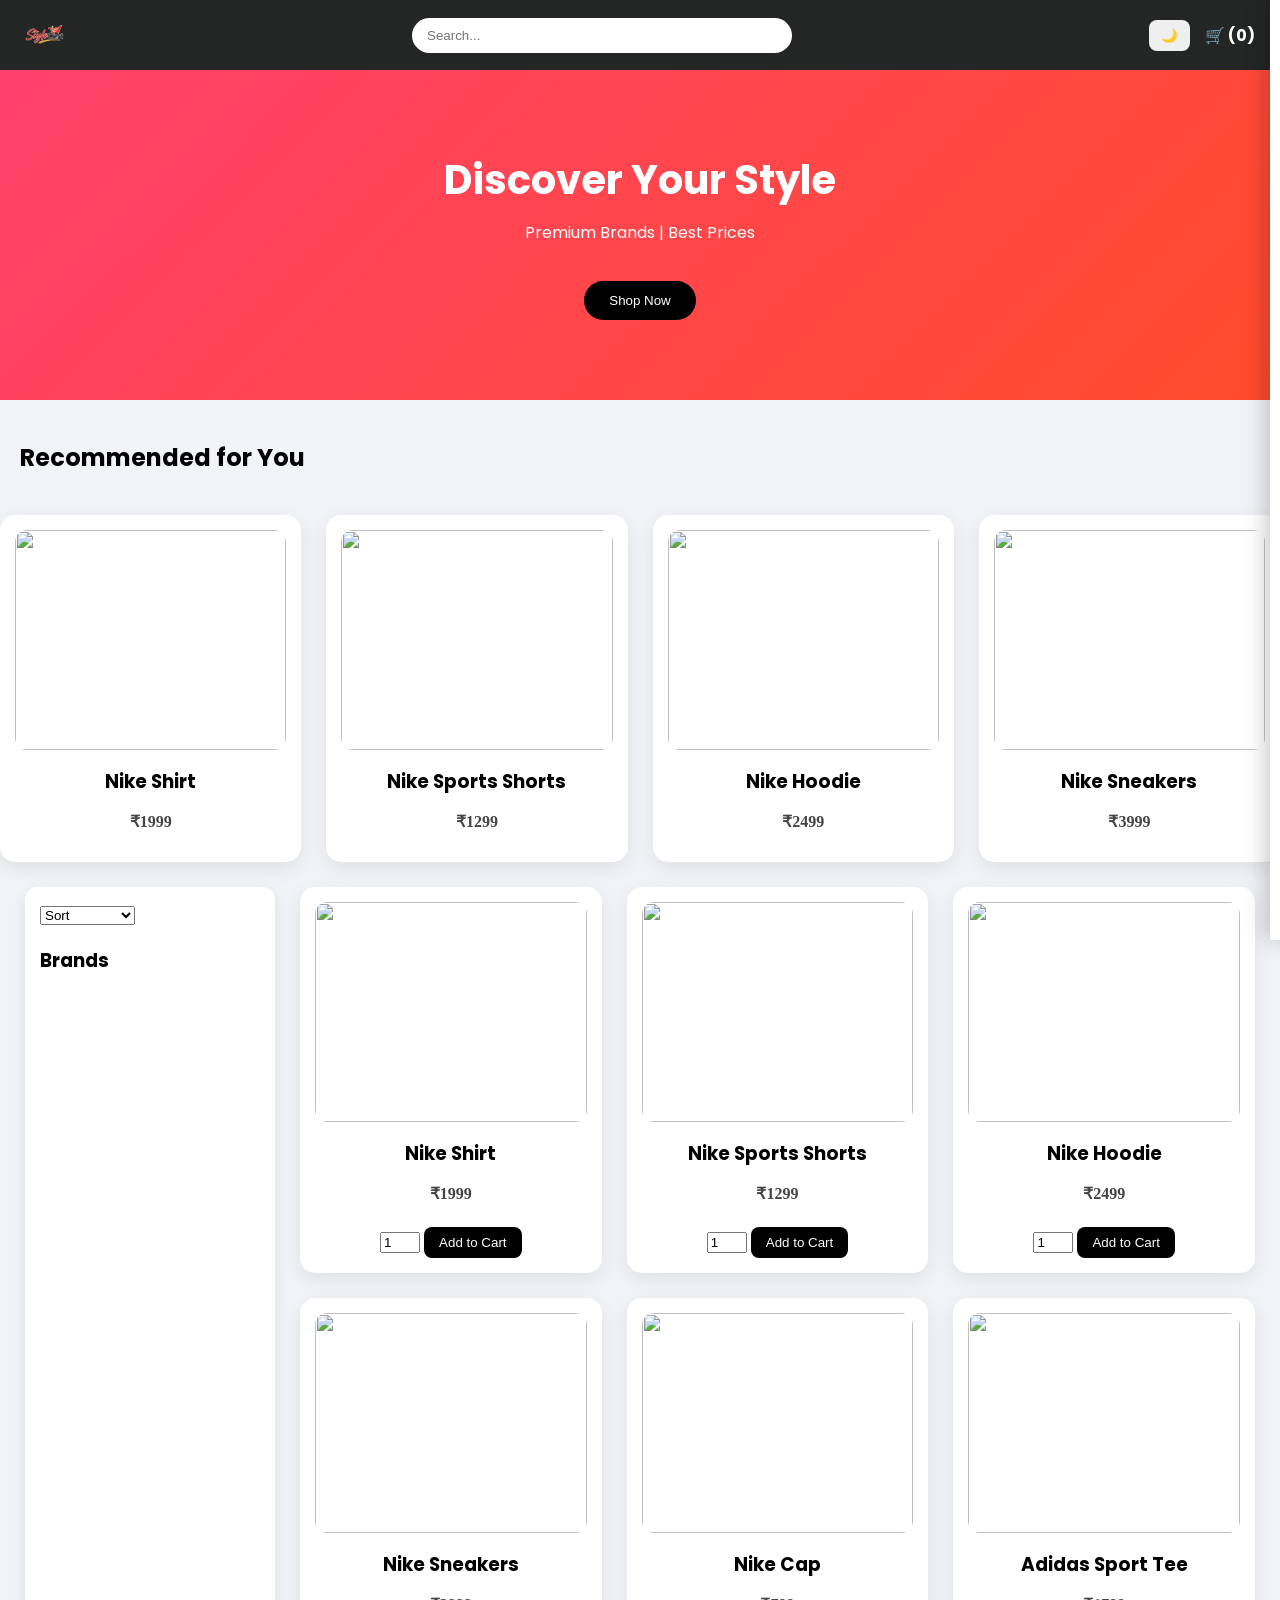
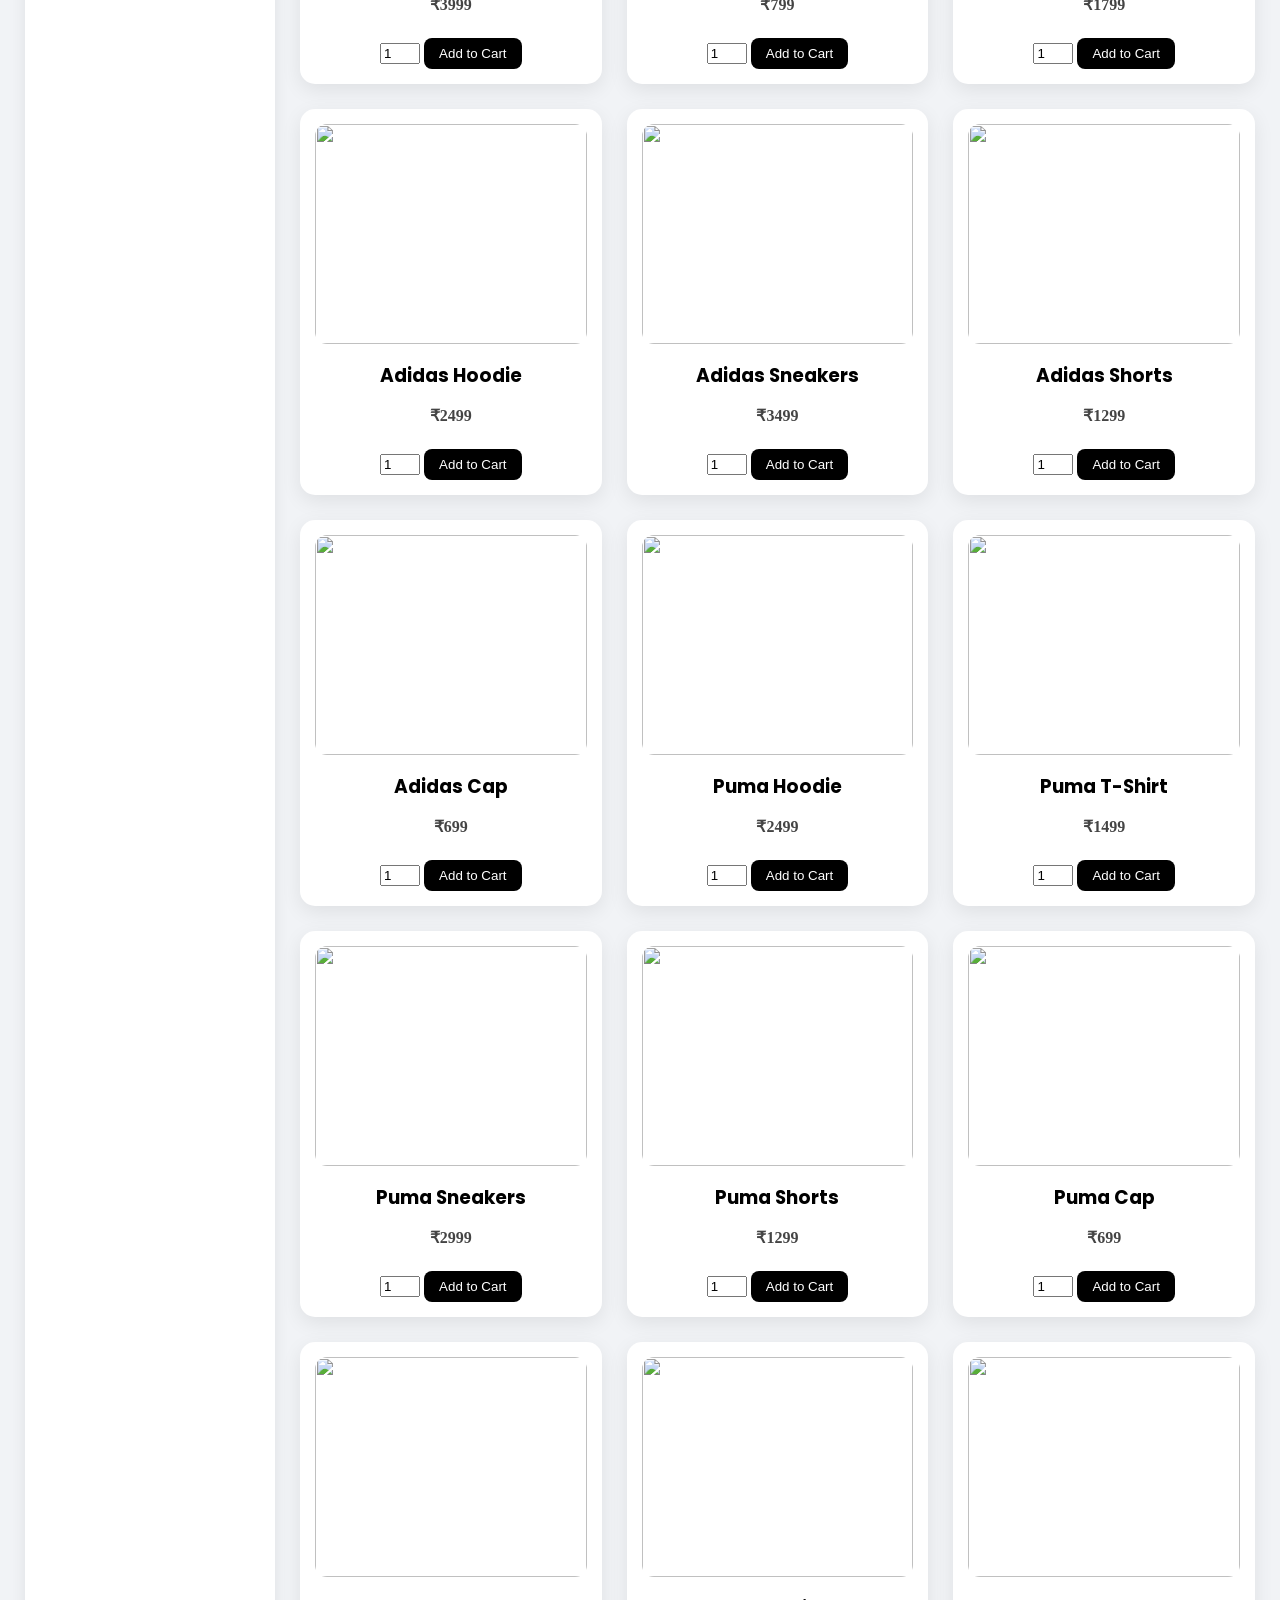
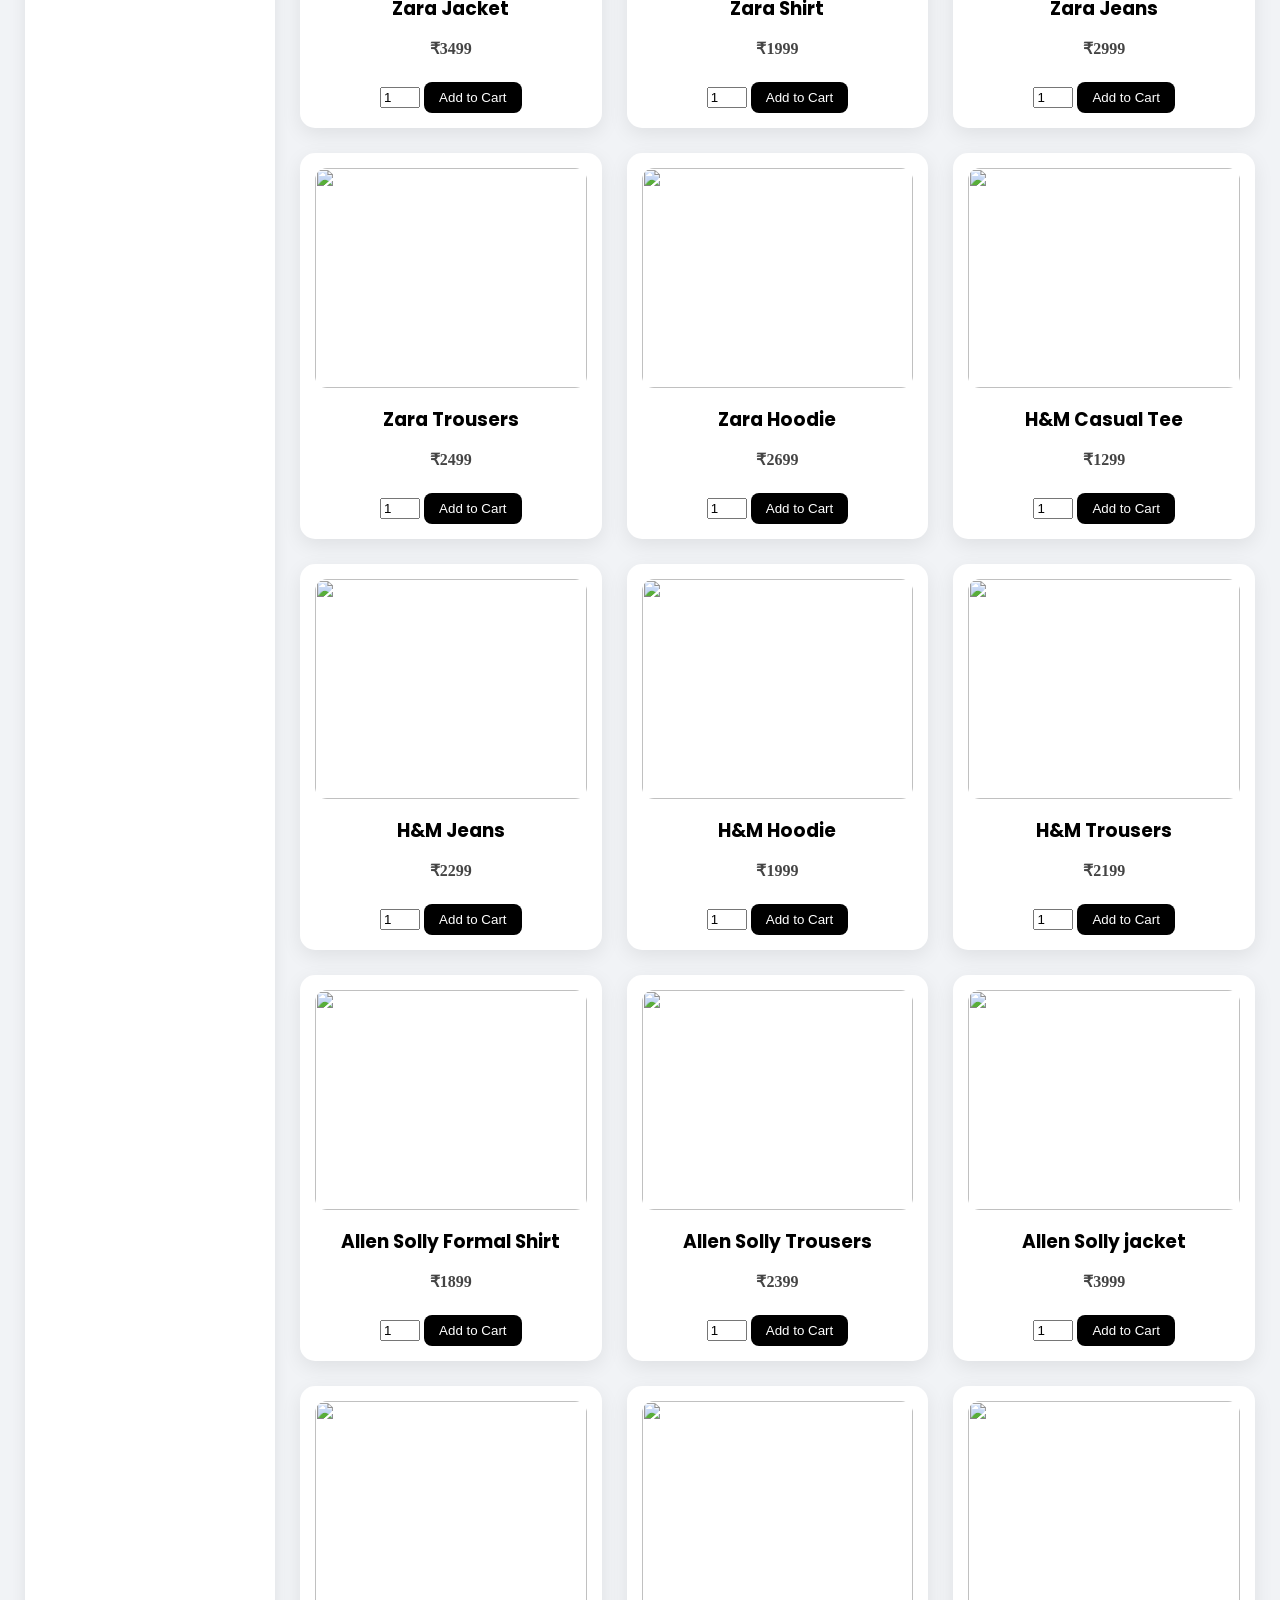
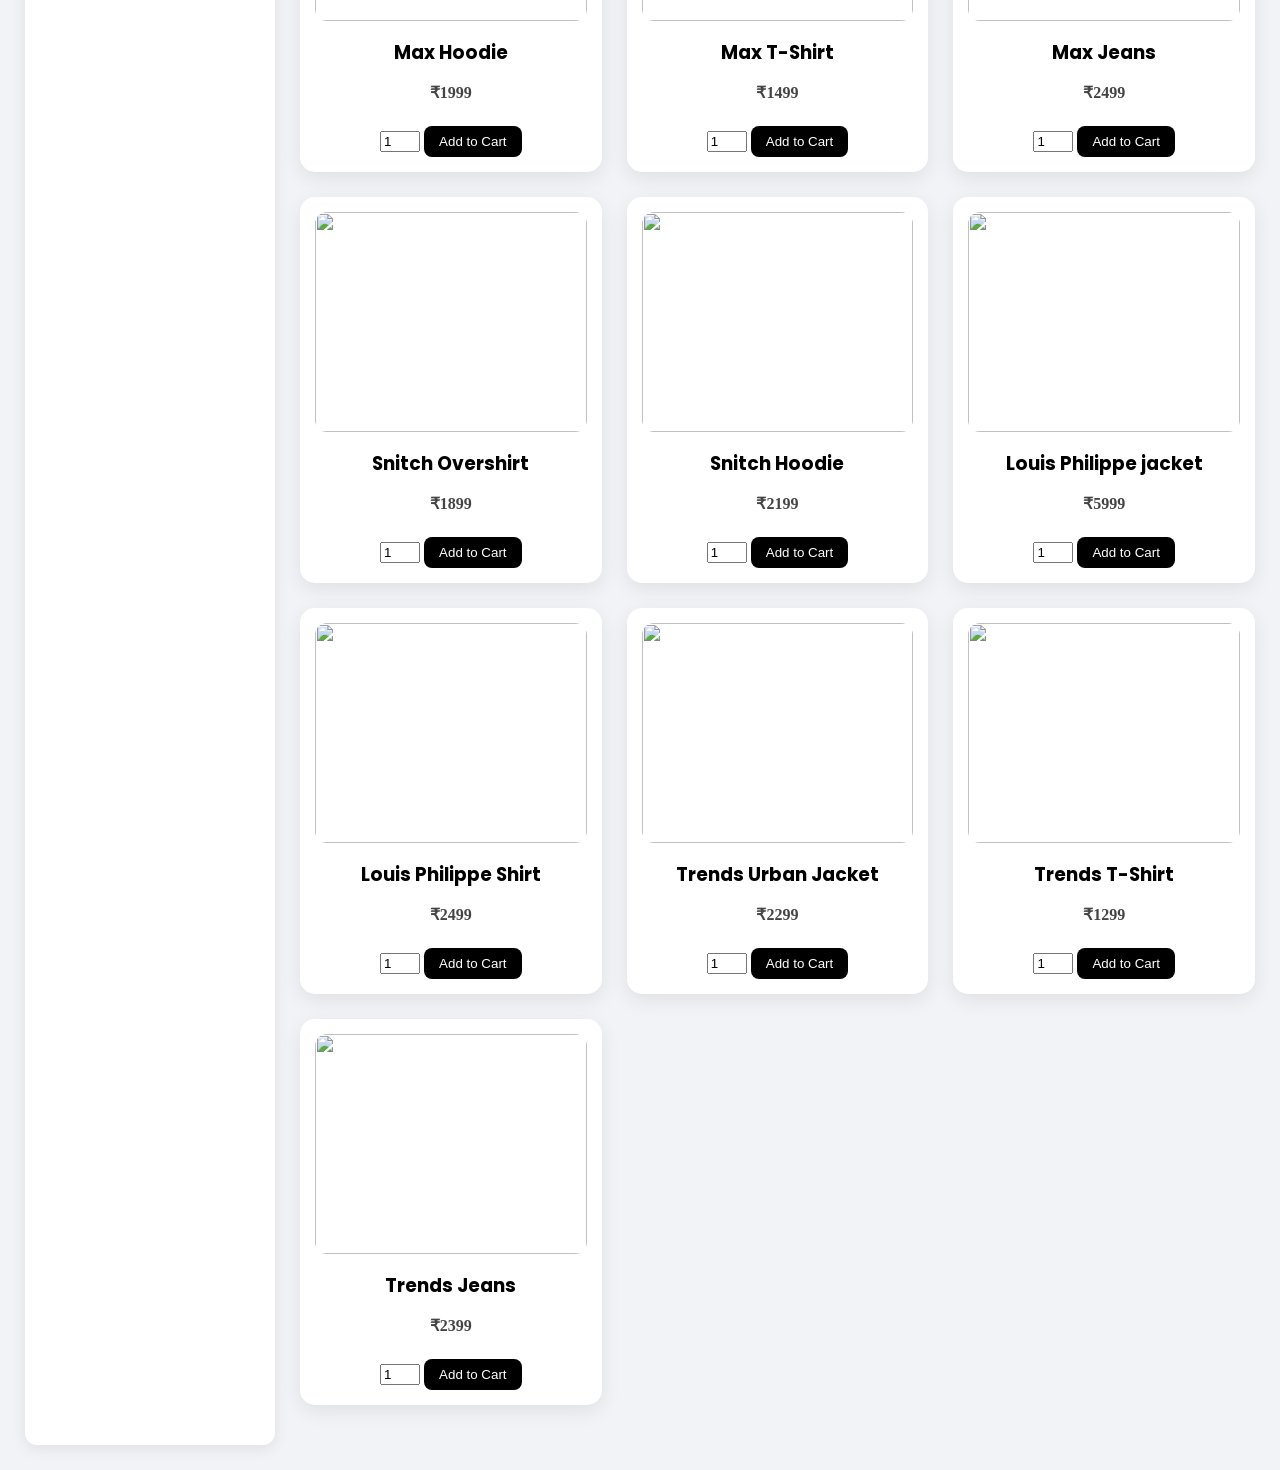
==== commit f1c2501d: "Update index.html" ====
--- a/index.html
+++ b/index.html
@@ -11,28 +11,38 @@
 
 <body>
 
+<!-- Loader -->
 <div id="loader">Loading Store...</div>
 
+<!-- Header -->
 <header>
 <img src="logo.png" class="logo">
 
 <div class="search">
 <input id="search" placeholder="Search..." onkeyup="searchProducts()">
 </div>
+
 <button onclick="toggleDark()">🌙</button>
+
 <div class="cart-icon" onclick="toggleCart()">
 🛒 (<span id="cart-count">0</span>)
 </div>
 </header>
 
+<!-- Hero -->
 <section class="hero">
 <h1>Discover Your Style</h1>
 <p>Premium Brands | Best Prices</p>
 <button onclick="scrollToProducts()">Shop Now</button>
 </section>
-
+<section class="recommend-section">
+<h2 style="padding:20px;">Recommended for You</h2>
+<div id="recommendations" class="products"></div>
+</section>
+<!-- Layout -->
 <div class="layout">
 
+<!-- Sidebar -->
 <aside class="sidebar">
 <select onchange="sortProducts(this.value)">
 <option value="">Sort</option>
@@ -44,13 +54,16 @@
 <div id="brand-filters"></div>
 </aside>
 
+<!-- Main Content -->
 <div class="main-content">
 
-<section id="products"></section>
+<!-- ✅ FIX: added class="products" -->
+<section id="products" class="products"></section>
 
-<section class="recommend-section">
-<h2>Recommended for You</h2>
-<div id="recommendations"></div>
+
+<!-- ✅ FIX: added class="products" -->
+<div id="recommendations" class="products"></div>
+
 </section>
 
 </div>
@@ -58,14 +71,17 @@
 
 <p id="empty">No products found</p>
 
+<!-- Cart -->
 <div class="cart-slider" id="cart">
 <h2>Cart</h2>
 <div id="cart-items"></div>
 <h3 id="total">Total ₹0</h3>
 </div>
 
+<!-- Toast -->
 <div id="toast">Added to Cart</div>
 
+<!-- Quick View -->
 <div class="quick-view" id="quickview">
 <div class="quick-box">
 <img id="q-img">
--- a/style.css
+++ b/style.css
@@ -5,13 +5,46 @@
 background:#f1f3f6;
 }
 
-/* HEADER (GLASS EFFECT) */
+/* DARK MODE */
+body.dark{
+background:#111;
+color:white;
+}
+
+loader{
+position:fixed;
+top:0;
+left:0;
+width:100%;
+height:100%;
+background:white;
+display:flex;
+align-items:center;
+justify-content:center;
+font-size:24px;
+z-index:9999;
+}
+
+/* HEADER */
+header button{
+margin-left:10px;
+padding:8px 12px;
+border:none;
+border-radius:8px;
+cursor:pointer;
+}
+
+.cart-icon{
+margin-left:15px;
+cursor:pointer;
+font-weight:bold;
+}
 header{
 display:flex;
 justify-content:space-between;
 align-items:center;
 padding:15px 25px;
-background:rgba(0,0,0,0.8);
+background:rgba(0,0,0,0.85);
 backdrop-filter:blur(10px);
 color:white;
 position:sticky;
@@ -20,12 +53,19 @@
 }
 
 .logo{height:40px;}
+
+.search{
+flex:1;
+display:flex;
+justify-content:center;
+}
 
 .search input{
 padding:10px 15px;
 border-radius:25px;
 border:none;
-width:300px;
+width:350px;
+max-width:90%;
 outline:none;
 }
 
@@ -40,6 +80,10 @@
 .hero h1{
 font-size:40px;
 margin:0;
+}
+
+.hero p{
+margin-top:10px;
 }
 
 .hero button{
@@ -73,6 +117,11 @@
 box-shadow:0 4px 15px rgba(0,0,0,0.08);
 }
 
+body.dark .sidebar{
+background:#1e1e1e;
+}
+
+/* MAIN CONTENT */
 .main-content{
 flex:1;
 display:flex;
@@ -81,7 +130,8 @@
 }
 
 /* GRID */
-#products,#recommendations{
+#products,
+#recommendations{
 display:grid;
 grid-template-columns:repeat(auto-fit,minmax(230px,1fr));
 gap:25px;
@@ -94,7 +144,12 @@
 border-radius:15px;
 box-shadow:0 6px 20px rgba(0,0,0,0.08);
 transition:0.3s;
-cursor:pointer;
+text-align:center;
+}
+
+body.dark .product{
+background:#1e1e1e;
+color:white;
 }
 
 .product:hover{
@@ -107,6 +162,7 @@
 height:220px;
 object-fit:cover;
 border-radius:12px;
+cursor:pointer;
 }
 
 .product h3{
@@ -116,6 +172,10 @@
 .product p{
 font-weight:600;
 color:#444;
+}
+
+body.dark .product p{
+color:#ccc;
 }
 
 /* BUTTON */
@@ -134,10 +194,16 @@
 background:#333;
 }
 
-/* RECOMMEND SECTION */
-.recommend-section h2{
-font-size:22px;
-margin-bottom:10px;
+/* EMPTY MESSAGE */
+#empty{
+text-align:center;
+margin-top:20px;
+display:none;
+}
+
+/* RECOMMEND */
+.recommend-section{
+margin-top:10px;
 }
 
 /* CART */
@@ -152,9 +218,17 @@
 padding:20px;
 box-shadow:-5px 0 20px rgba(0,0,0,0.2);
 z-index:2000;
-}
-
-.cart-slider.open{right:0;}
+overflow-y:auto;
+}
+
+.cart-slider.open{
+right:0;
+}
+
+body.dark .cart-slider{
+background:#1e1e1e;
+color:white;
+}
 
 /* QUICK VIEW */
 .quick-view{
@@ -177,6 +251,11 @@
 width:320px;
 text-align:center;
 animation:fadeIn .3s ease;
+}
+
+body.dark .quick-box{
+background:#1e1e1e;
+color:white;
 }
 
 .quick-box img{
@@ -205,35 +284,20 @@
 /* MOBILE */
 @media(max-width:768px){
 
-.layout{
-flex-direction:column;
-padding:15px;
-}
-
 .sidebar{
 width:100%;
 display:flex;
 overflow-x:auto;
 gap:10px;
-}
-
-#products,#recommendations{
-grid-template-columns:repeat(2,1fr);
-}
-
-.hero h1{
-font-size:26px;
-}
-.dark{
-background:#111;
-color:white;
-}
-
-.dark .product{
-background:#1e1e1e;
-color:white;
-}
-.search input{
-width:100%;
-}
-}
+padding:10px;
+}
+
+.sidebar button{
+min-width:100px;
+white-space:nowrap;
+}
+
+}
+html{
+scroll-behavior:smooth;
+}
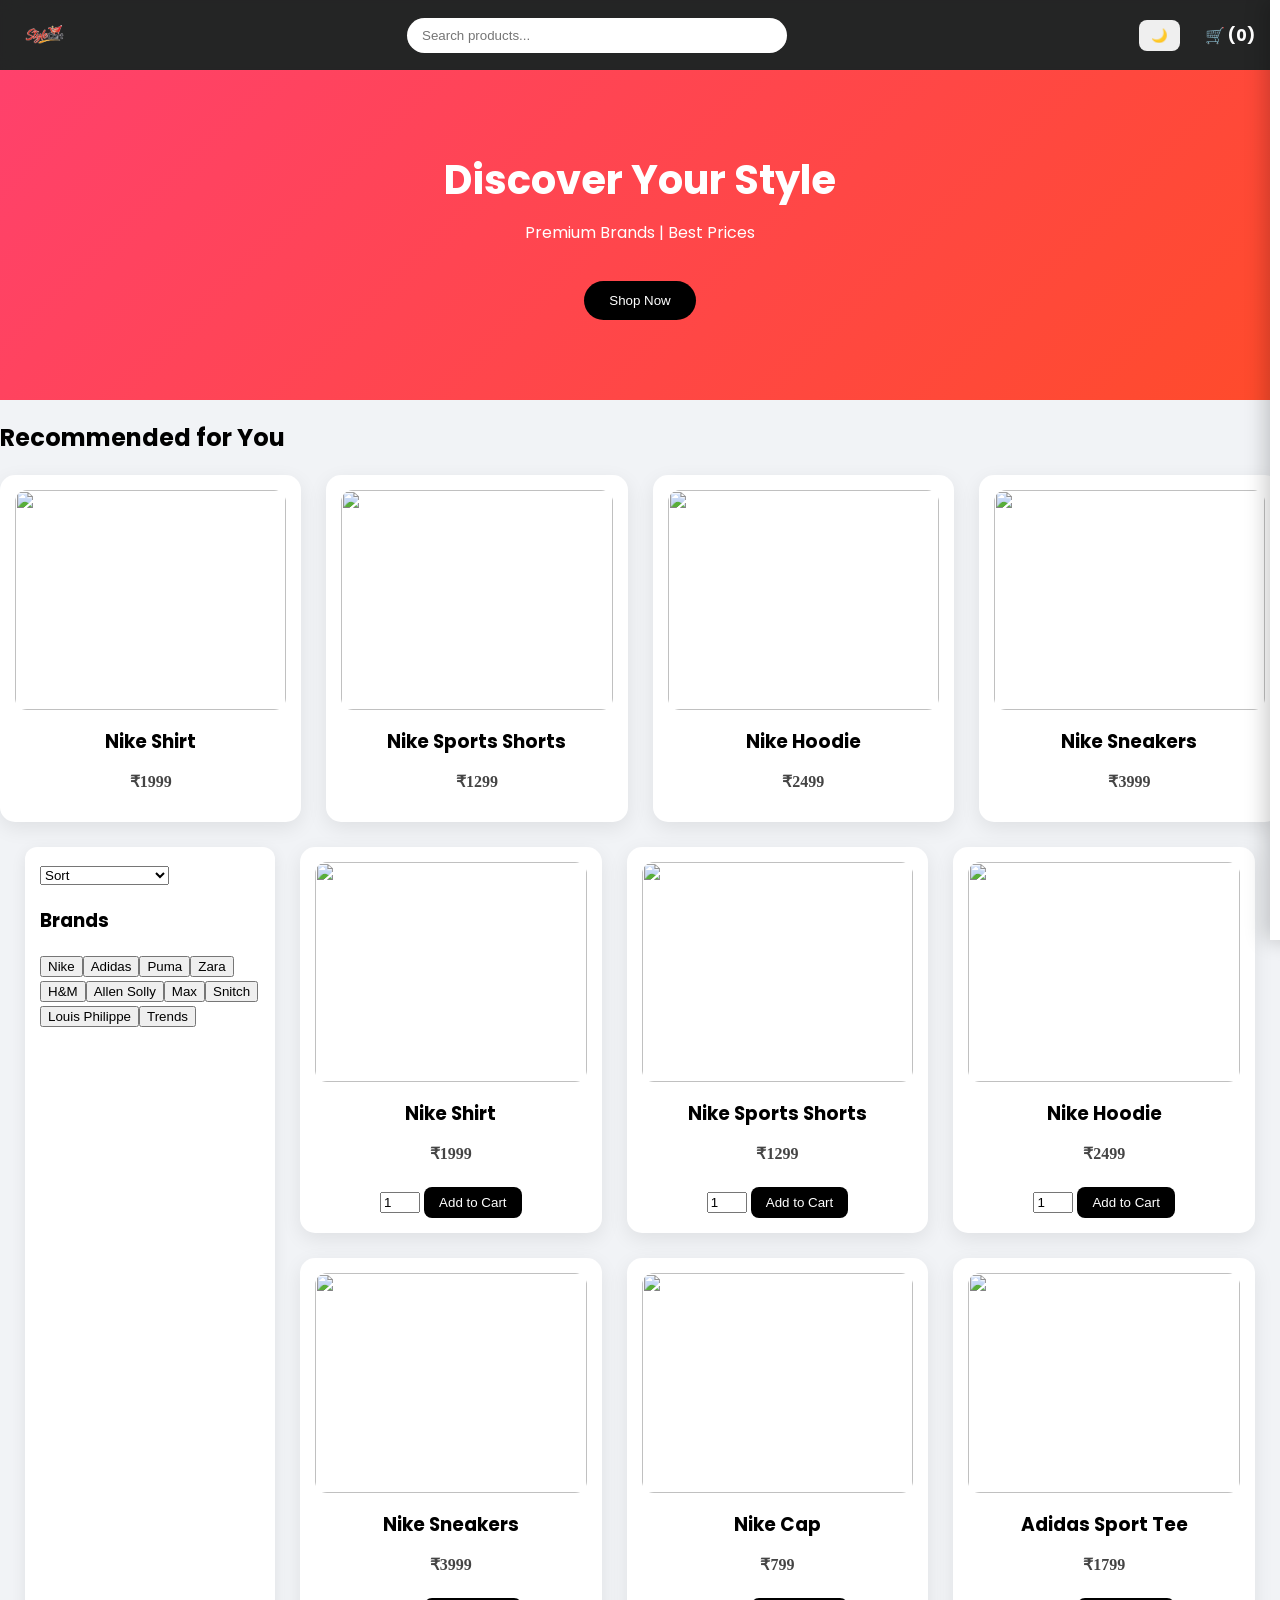
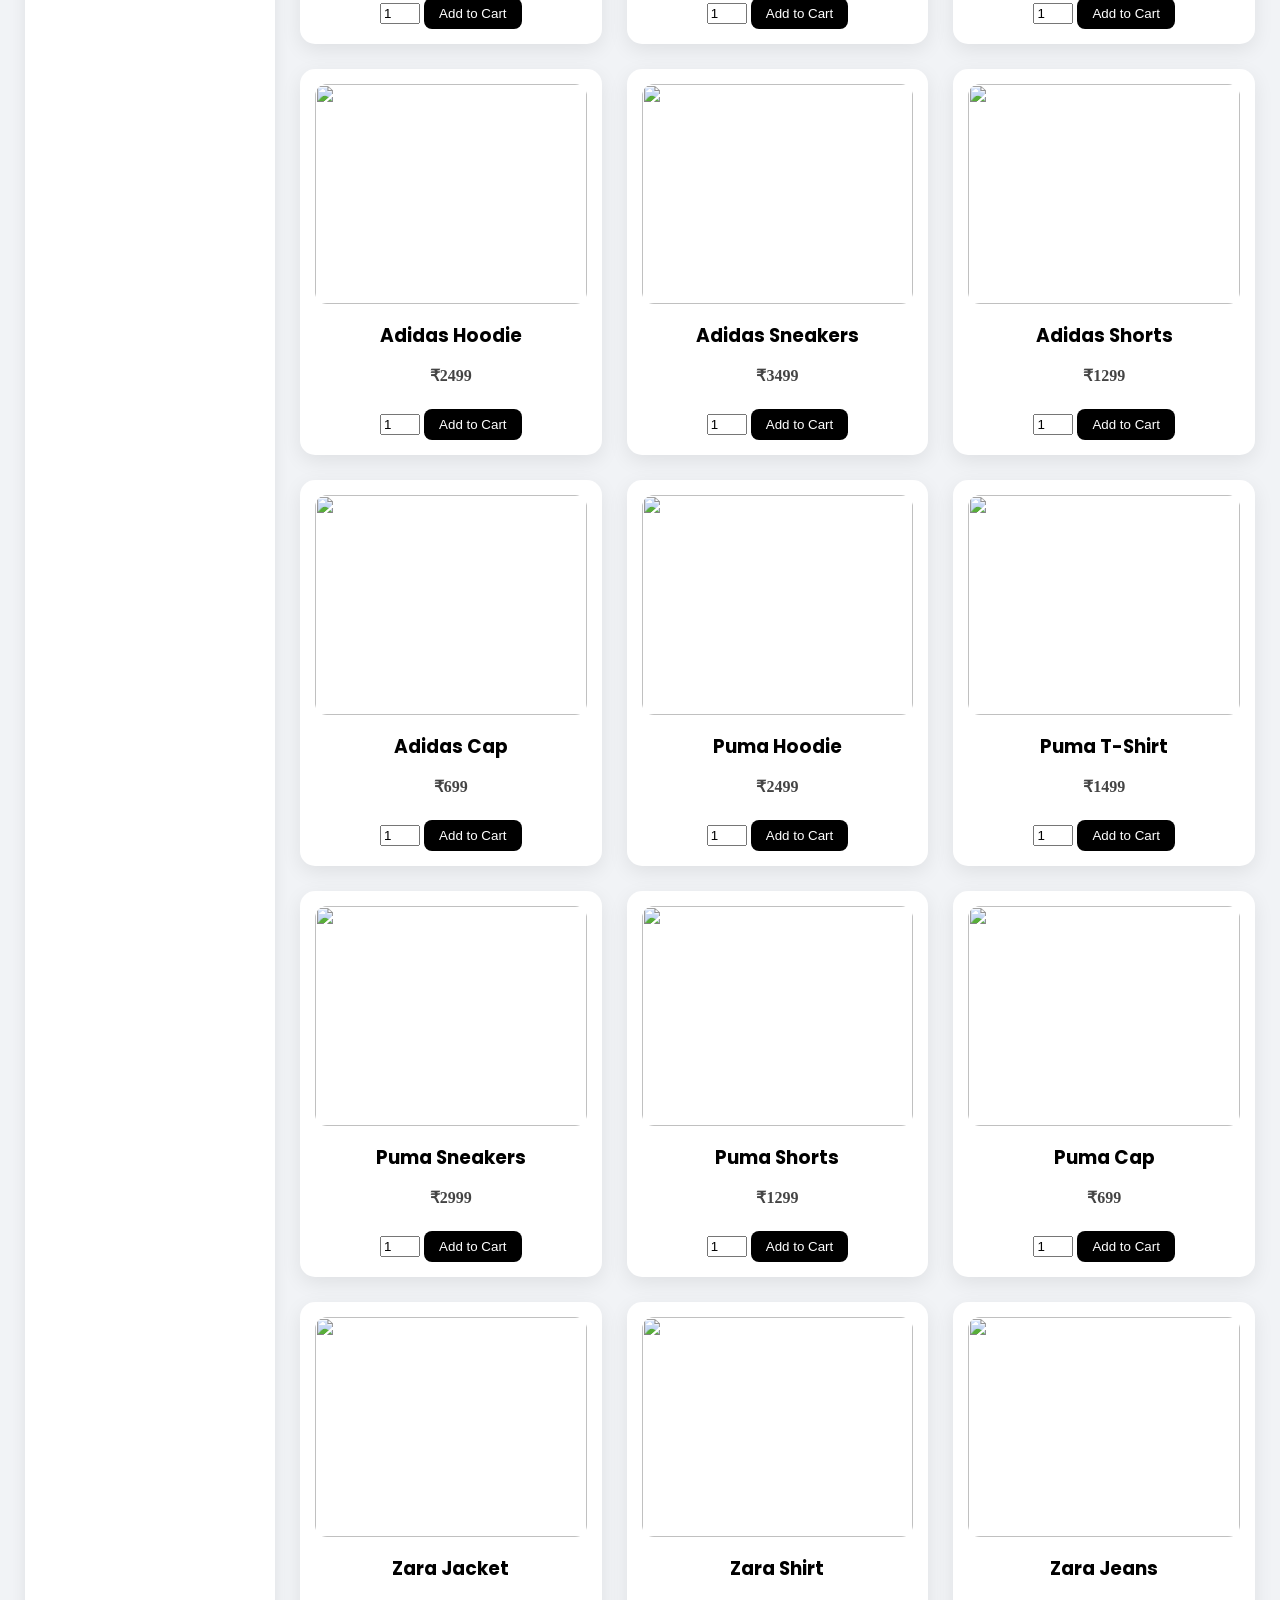
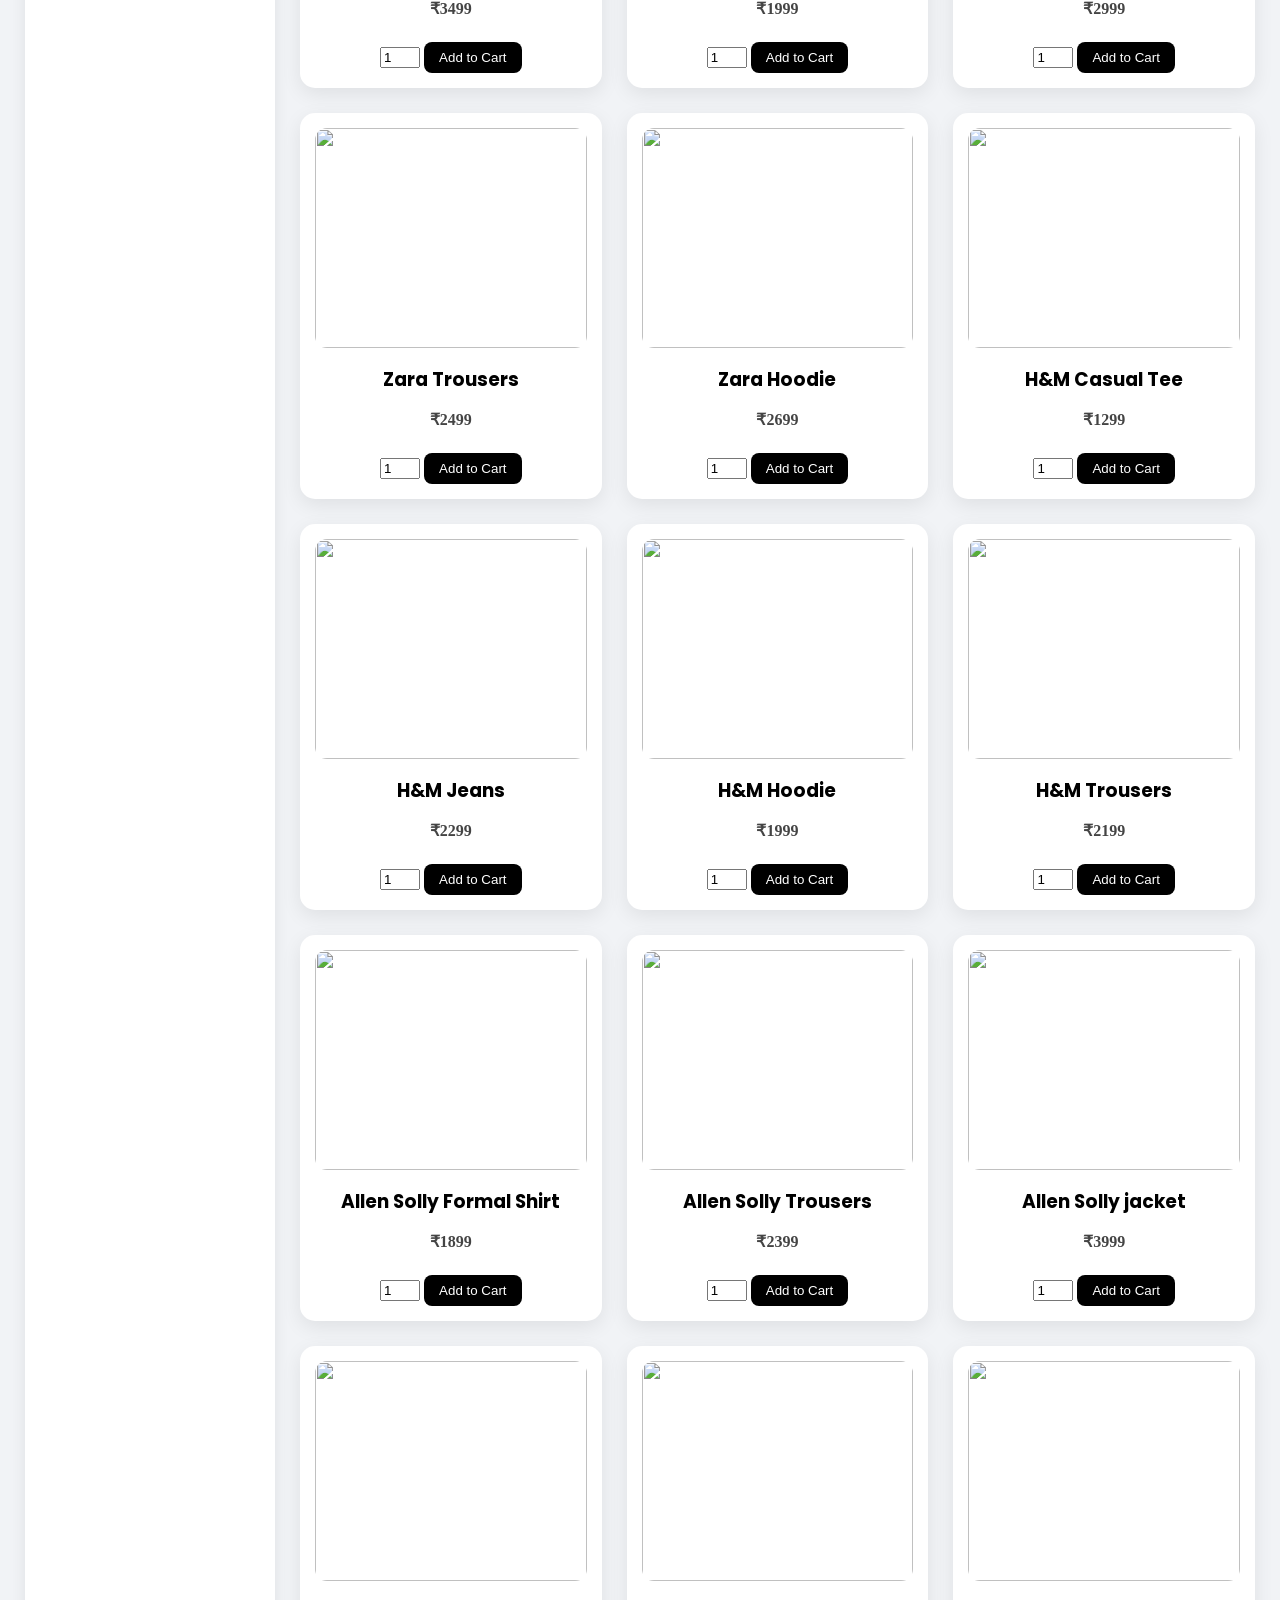
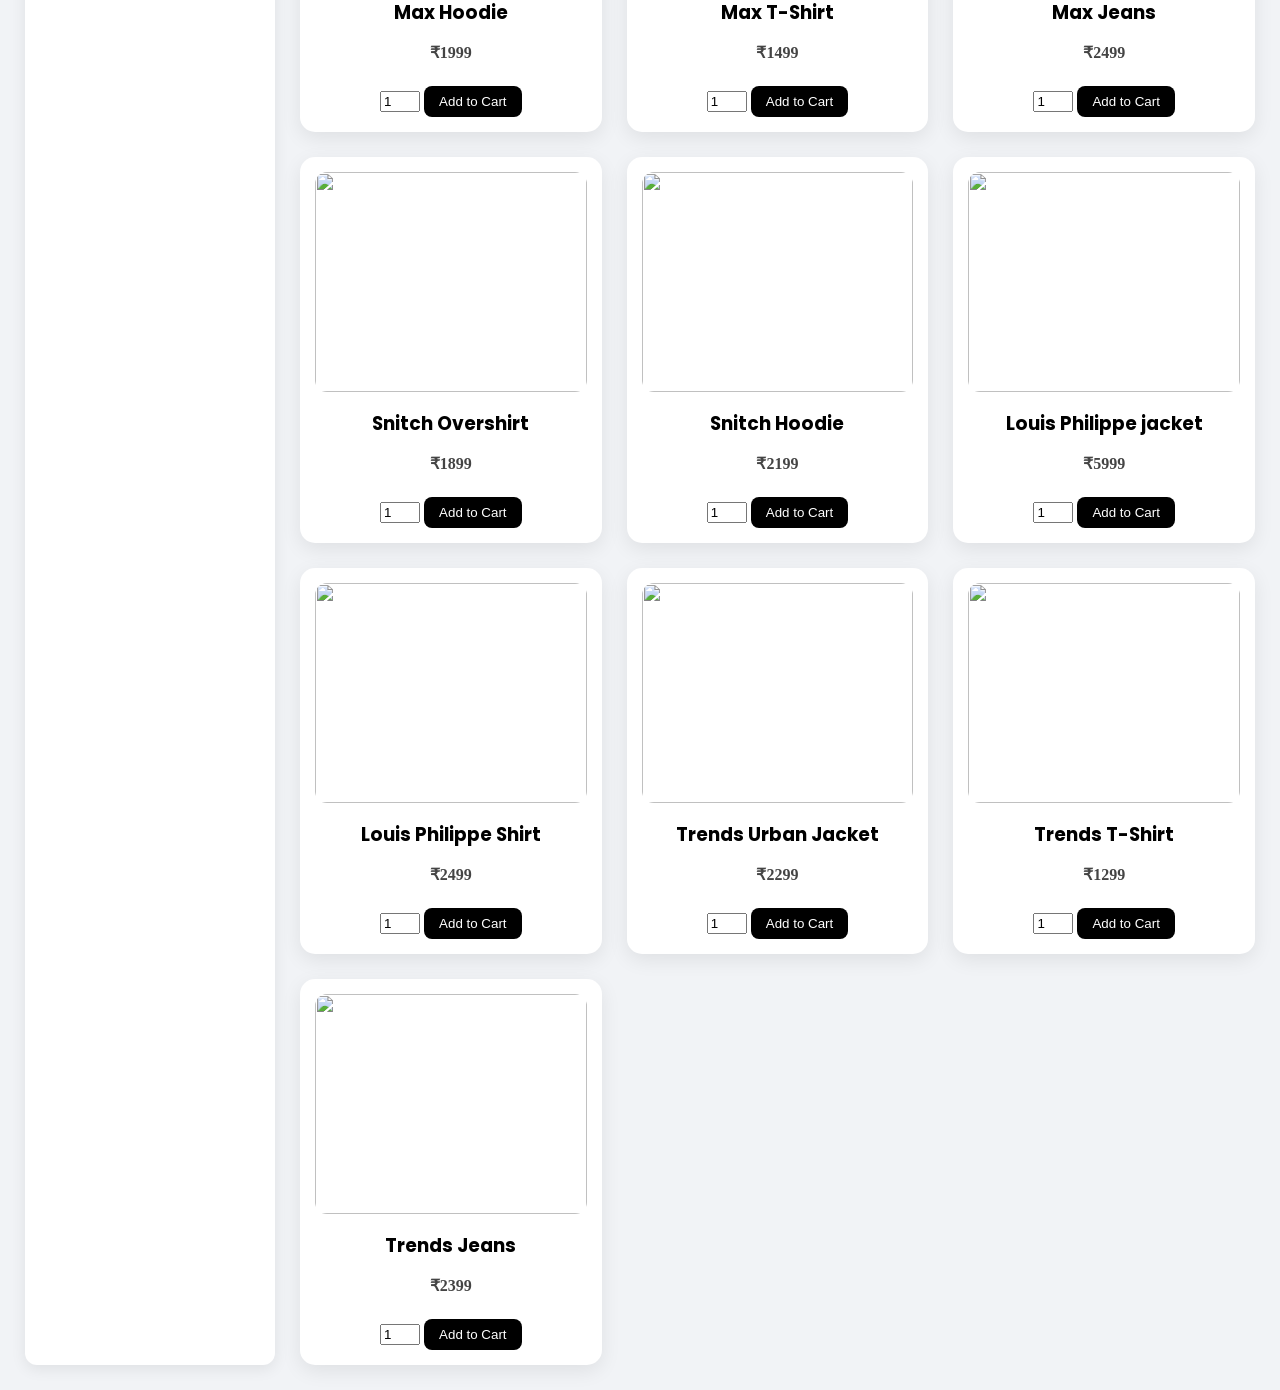
==== commit 3b8d670b: "Update index.html" ====
--- a/index.html
+++ b/index.html
@@ -1,96 +1,124 @@
 <!DOCTYPE html>
-<html>
+<html lang="en">
 <head>
+
 <meta charset="UTF-8">
 <meta name="viewport" content="width=device-width, initial-scale=1.0">
+
 <title>StyleCart</title>
 
+<!-- ✅ Favicon -->
+<link rel="icon" type="image/png" href="favicon icon.png">
+
+<!-- CSS -->
 <link rel="stylesheet" href="style.css">
+
+<!-- Font -->
 <link href="https://fonts.googleapis.com/css2?family=Poppins&display=swap" rel="stylesheet">
+
 </head>
 
 <body>
 
-<!-- Loader -->
+<!-- ================= LOADER ================= -->
 <div id="loader">Loading Store...</div>
 
-<!-- Header -->
+<!-- ================= HEADER ================= -->
 <header>
+
 <img src="logo.png" class="logo">
 
 <div class="search">
-<input id="search" placeholder="Search..." onkeyup="searchProducts()">
+<input id="search" placeholder="Search products..." onkeyup="searchProducts()">
 </div>
 
+<div style="display:flex;align-items:center;gap:10px;">
 <button onclick="toggleDark()">🌙</button>
 
 <div class="cart-icon" onclick="toggleCart()">
 🛒 (<span id="cart-count">0</span>)
 </div>
+</div>
+
 </header>
 
-<!-- Hero -->
+<!-- ================= HERO ================= -->
 <section class="hero">
 <h1>Discover Your Style</h1>
 <p>Premium Brands | Best Prices</p>
 <button onclick="scrollToProducts()">Shop Now</button>
 </section>
+
+<!-- ================= RECOMMEND (TOP) ================= -->
 <section class="recommend-section">
-<h2 style="padding:20px;">Recommended for You</h2>
+<h2>Recommended for You</h2>
 <div id="recommendations" class="products"></div>
 </section>
-<!-- Layout -->
+
+<!-- ================= MAIN LAYOUT ================= -->
 <div class="layout">
 
-<!-- Sidebar -->
+<!-- SIDEBAR -->
 <aside class="sidebar">
+
 <select onchange="sortProducts(this.value)">
 <option value="">Sort</option>
-<option value="low">Low → High</option>
-<option value="high">High → Low</option>
+<option value="low">Price Low → High</option>
+<option value="high">Price High → Low</option>
 </select>
 
 <h3>Brands</h3>
 <div id="brand-filters"></div>
+
 </aside>
 
-<!-- Main Content -->
+<!-- MAIN CONTENT -->
 <div class="main-content">
 
-<!-- ✅ FIX: added class="products" -->
 <section id="products" class="products"></section>
 
-
-<!-- ✅ FIX: added class="products" -->
-<div id="recommendations" class="products"></div>
-
-</section>
+</div>
 
 </div>
+
+<!-- ================= EMPTY ================= -->
+<p id="empty">No products found</p>
+
+<!-- ================= CART ================= -->
+<div class="cart-slider" id="cart">
+
+<div style="display:flex;justify-content:space-between;align-items:center;">
+<h2>Cart</h2>
+<button onclick="toggleCart()">✖</button>
 </div>
 
-<p id="empty">No products found</p>
+<div id="cart-items"></div>
 
-<!-- Cart -->
-<div class="cart-slider" id="cart">
-<h2>Cart</h2>
-<div id="cart-items"></div>
 <h3 id="total">Total ₹0</h3>
+
 </div>
 
-<!-- Toast -->
+<!-- ================= TOAST ================= -->
 <div id="toast">Added to Cart</div>
 
-<!-- Quick View -->
+<!-- ================= QUICK VIEW ================= -->
 <div class="quick-view" id="quickview">
+
 <div class="quick-box">
+
 <img id="q-img">
+
 <h2 id="q-name"></h2>
+
 <p id="q-price"></p>
+
 <button onclick="closeQuick()">Close</button>
-</div>
+
 </div>
 
+</div>
+
+<!-- ================= SCRIPT ================= -->
 <script src="script.js"></script>
 
 </body>
--- a/style.css
+++ b/style.css
@@ -11,7 +11,7 @@
 color:white;
 }
 
-loader{
+#loader{
 position:fixed;
 top:0;
 left:0;
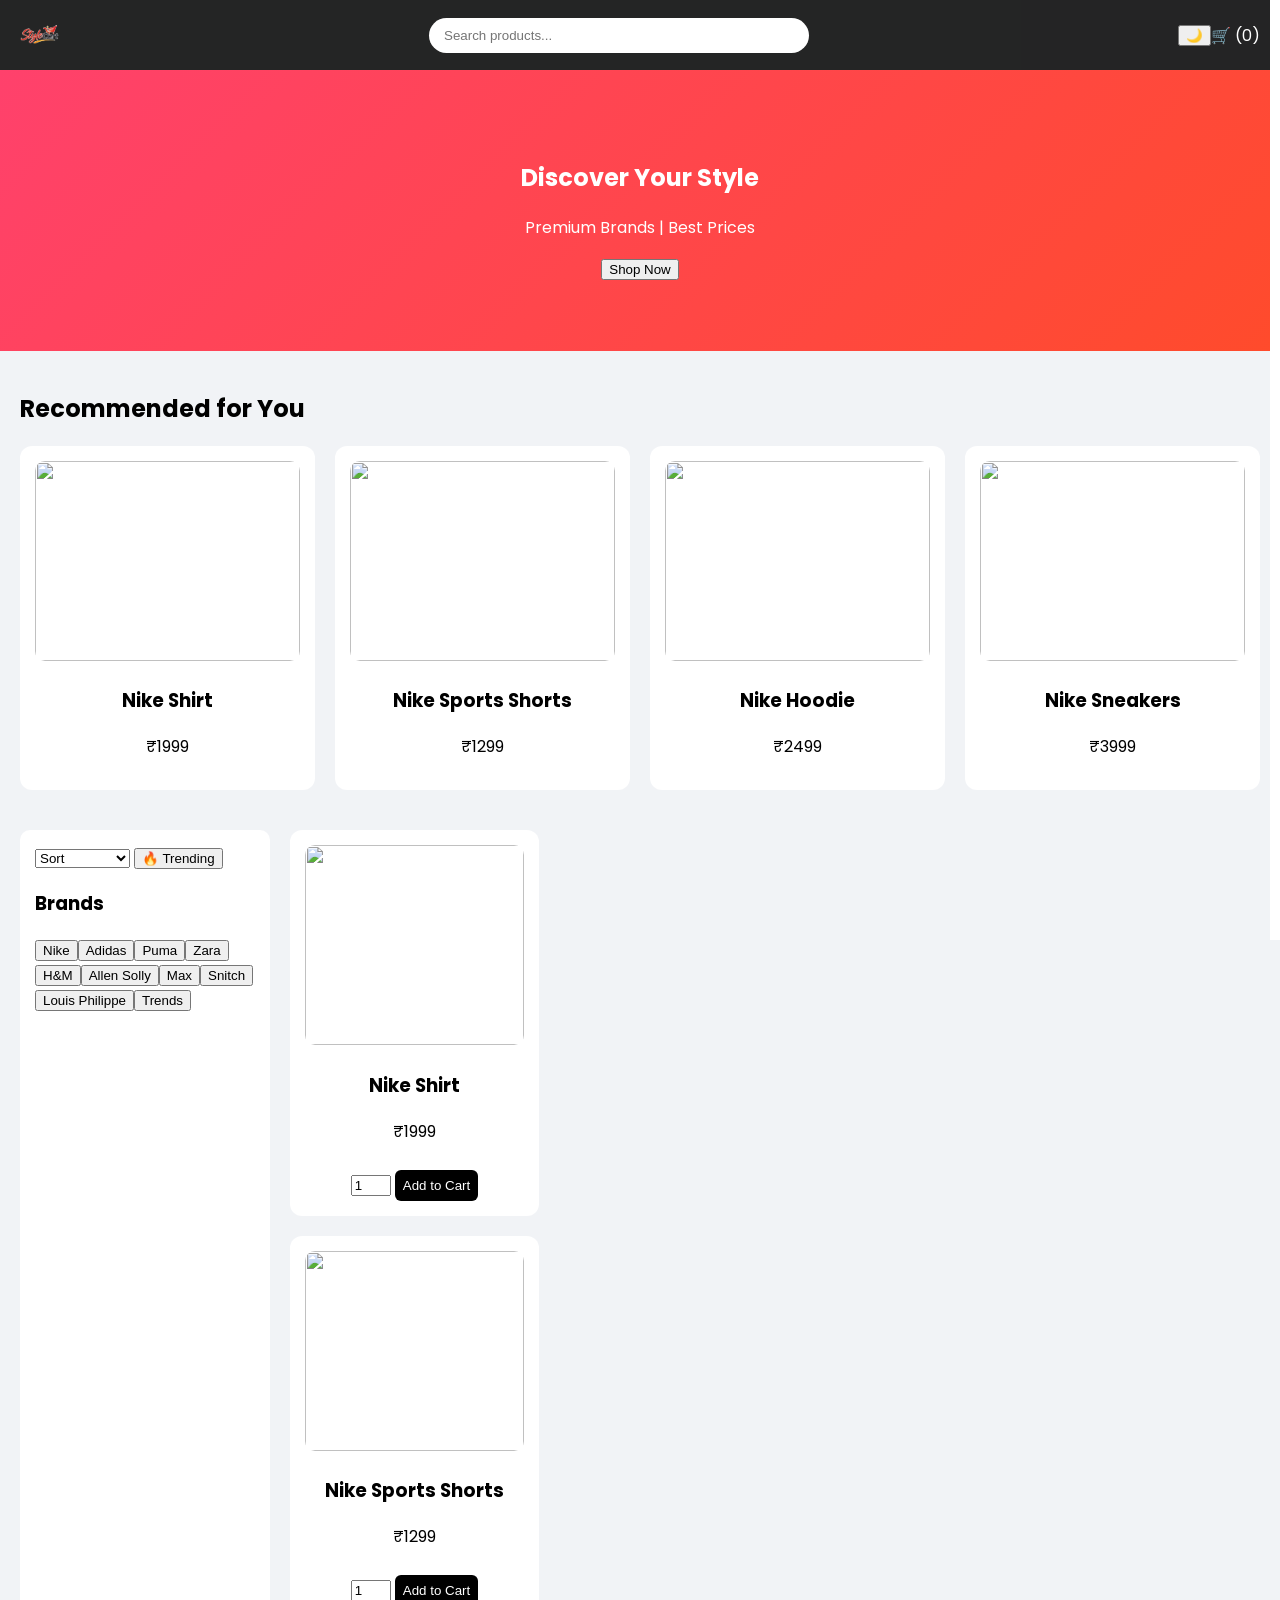
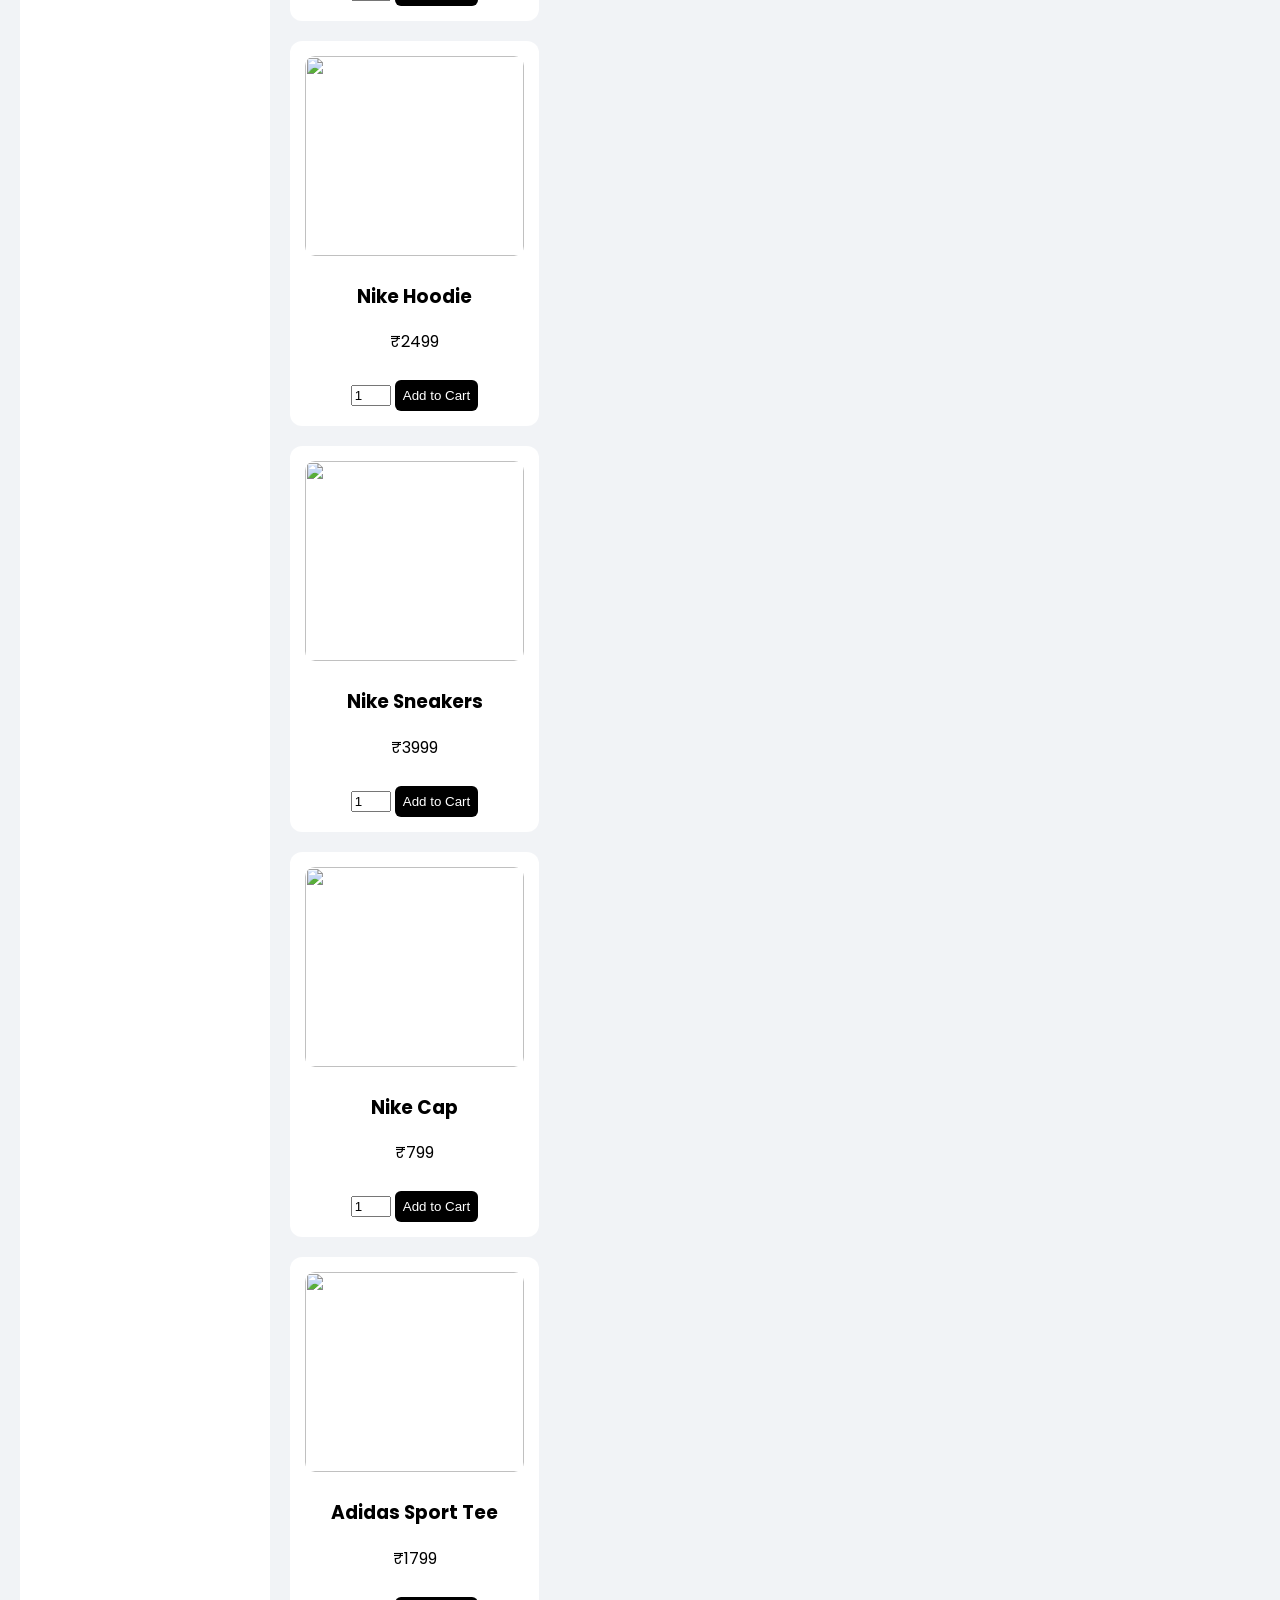
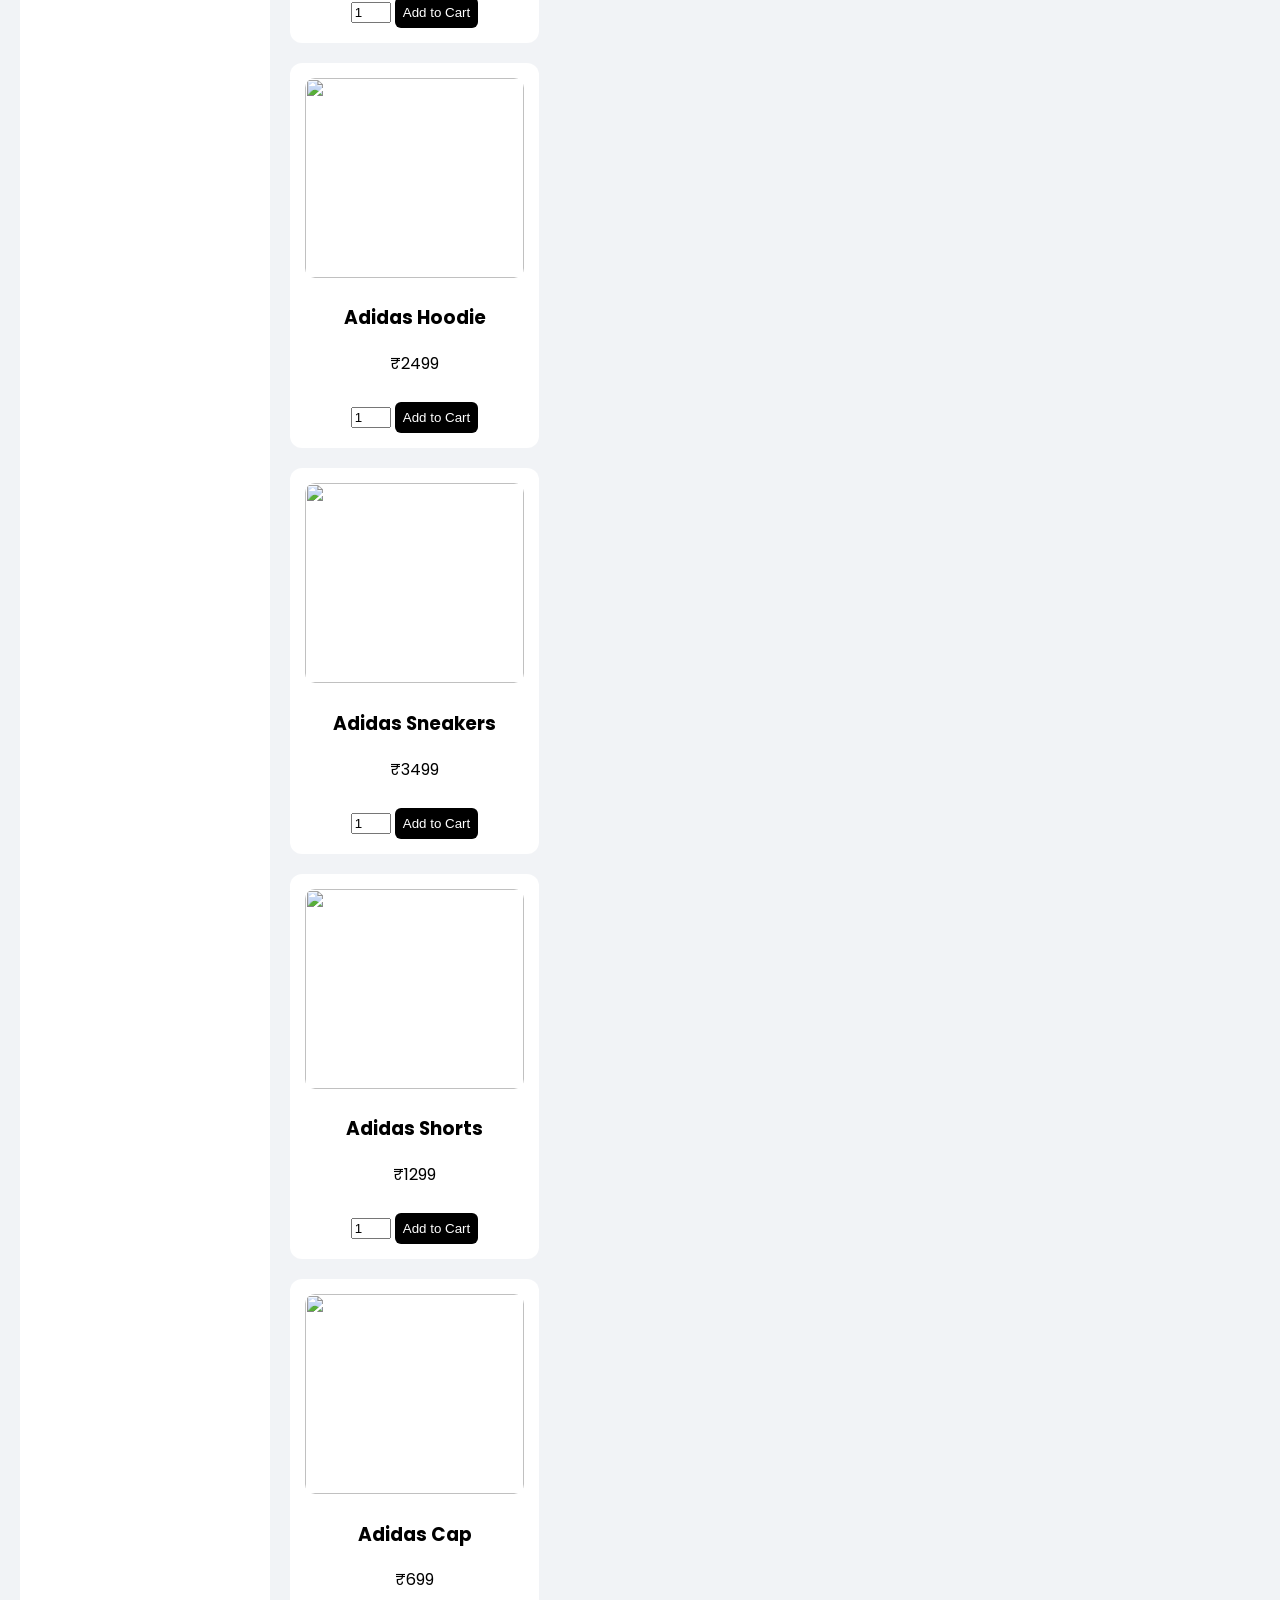
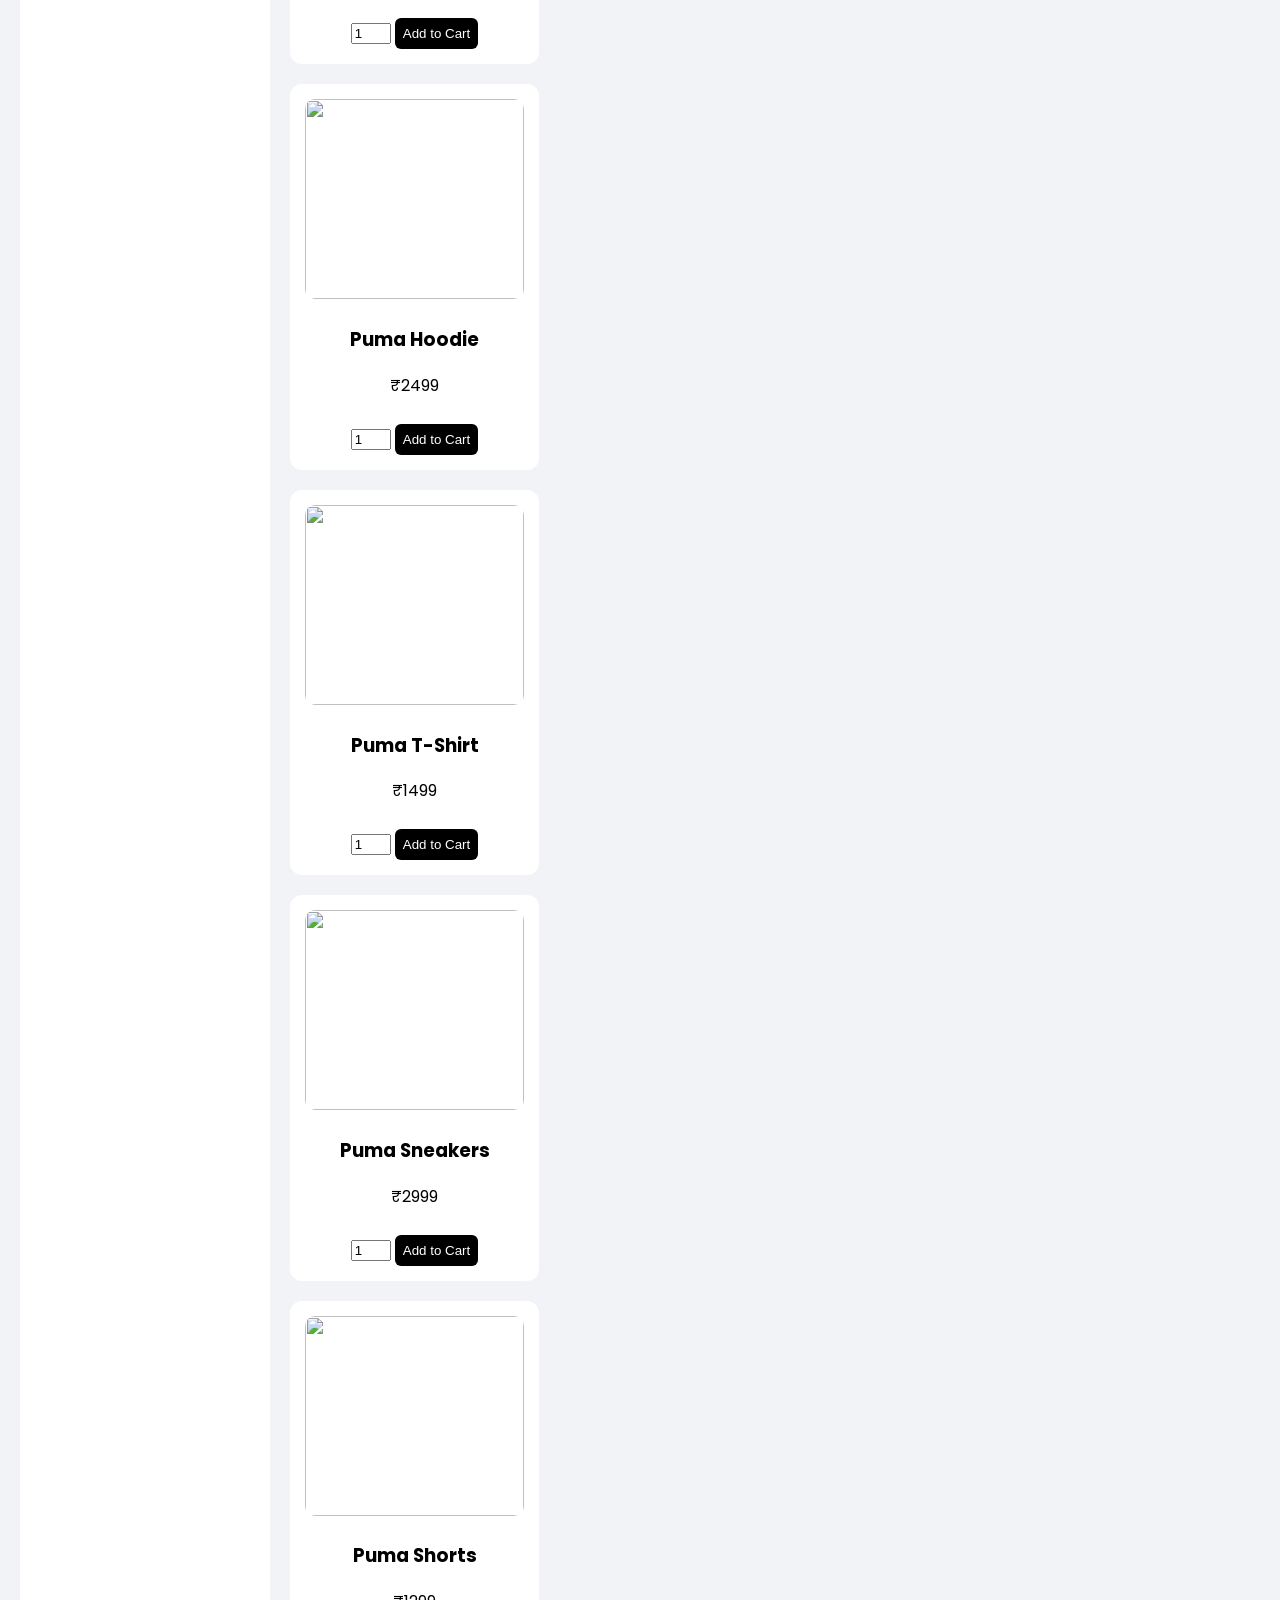
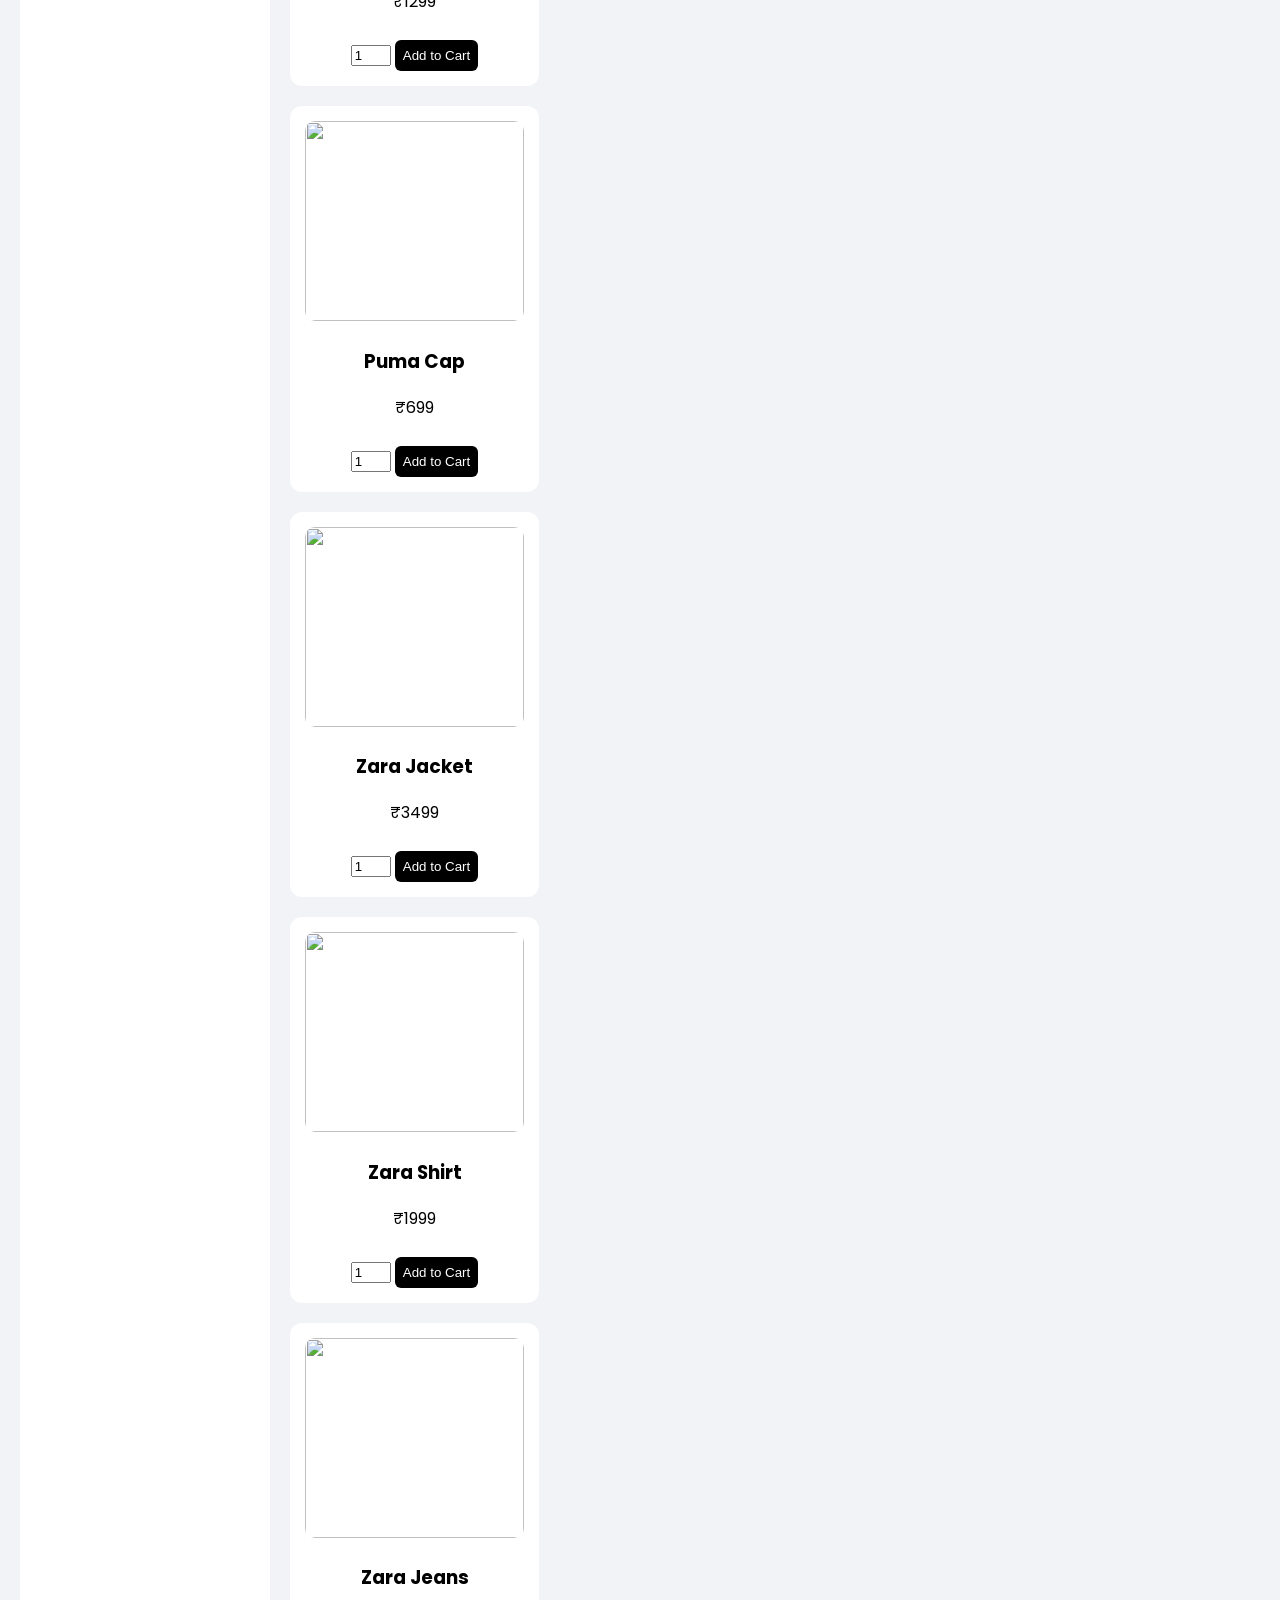
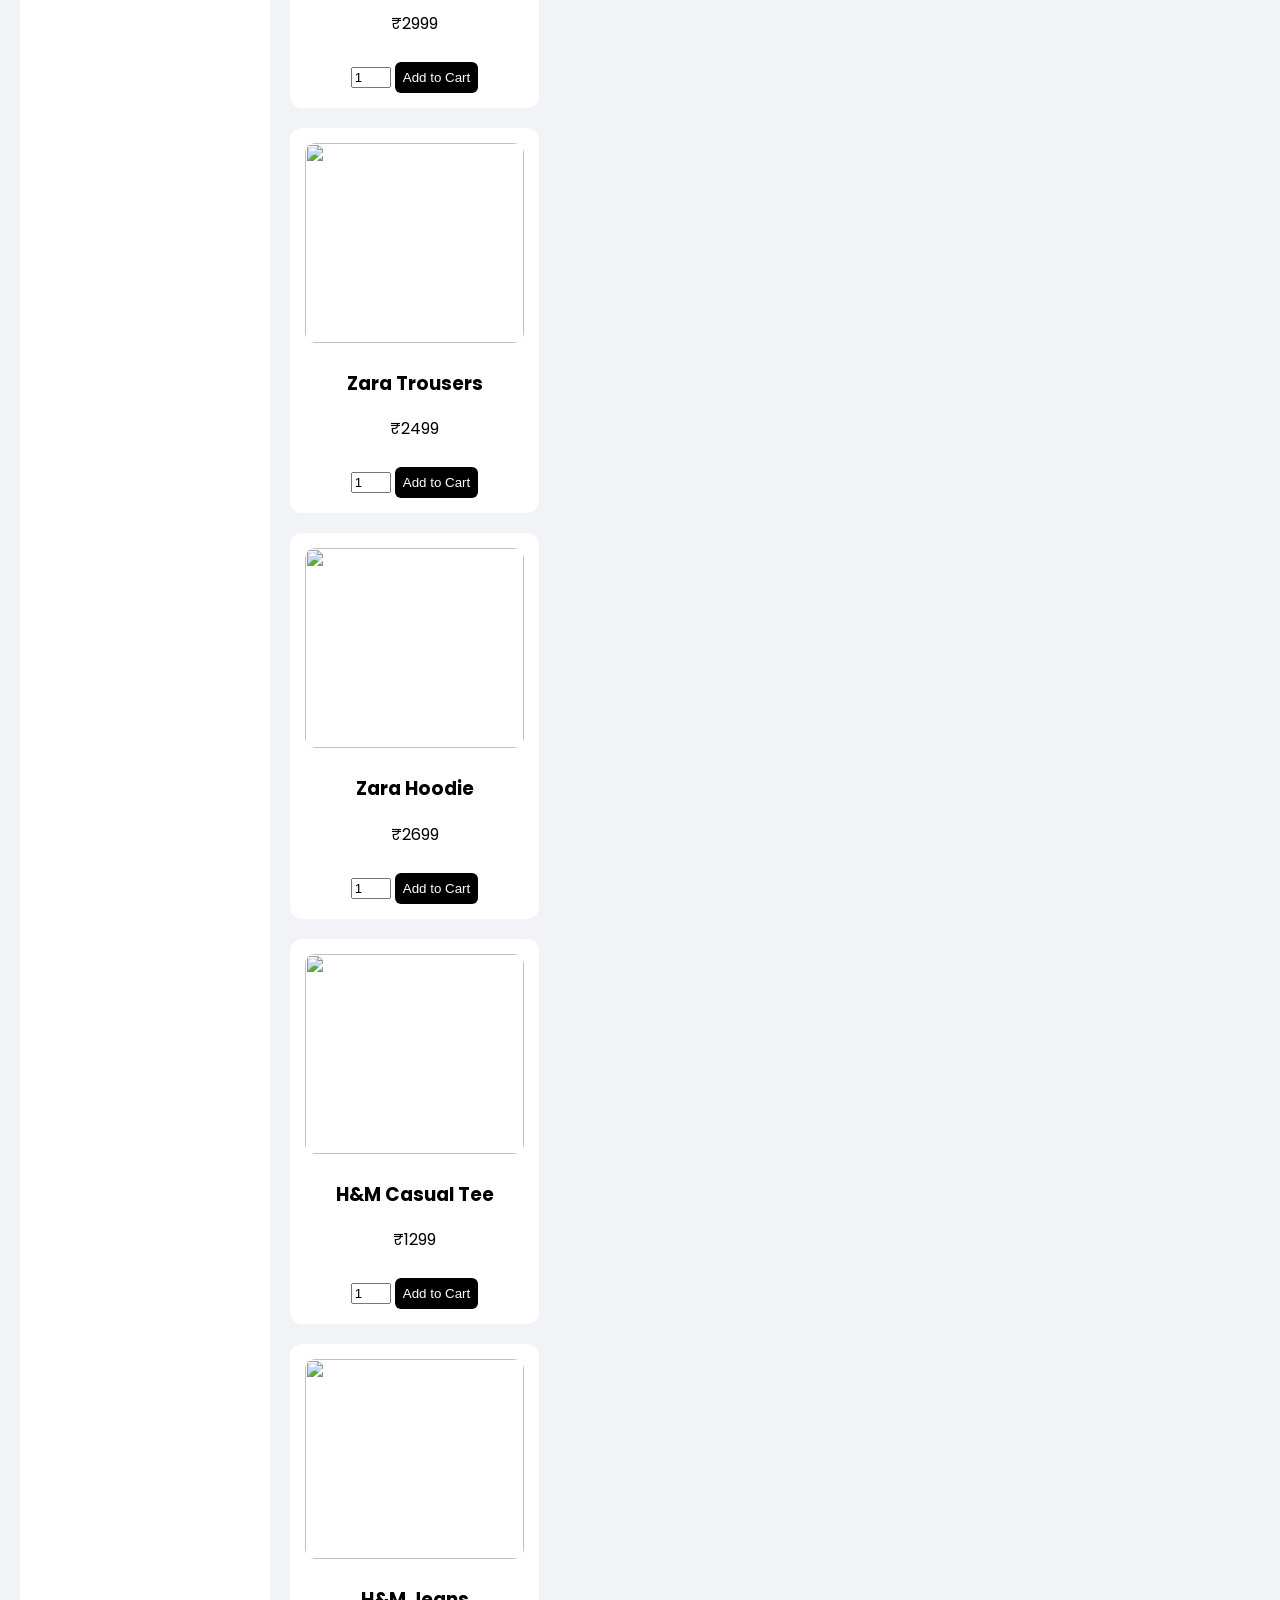
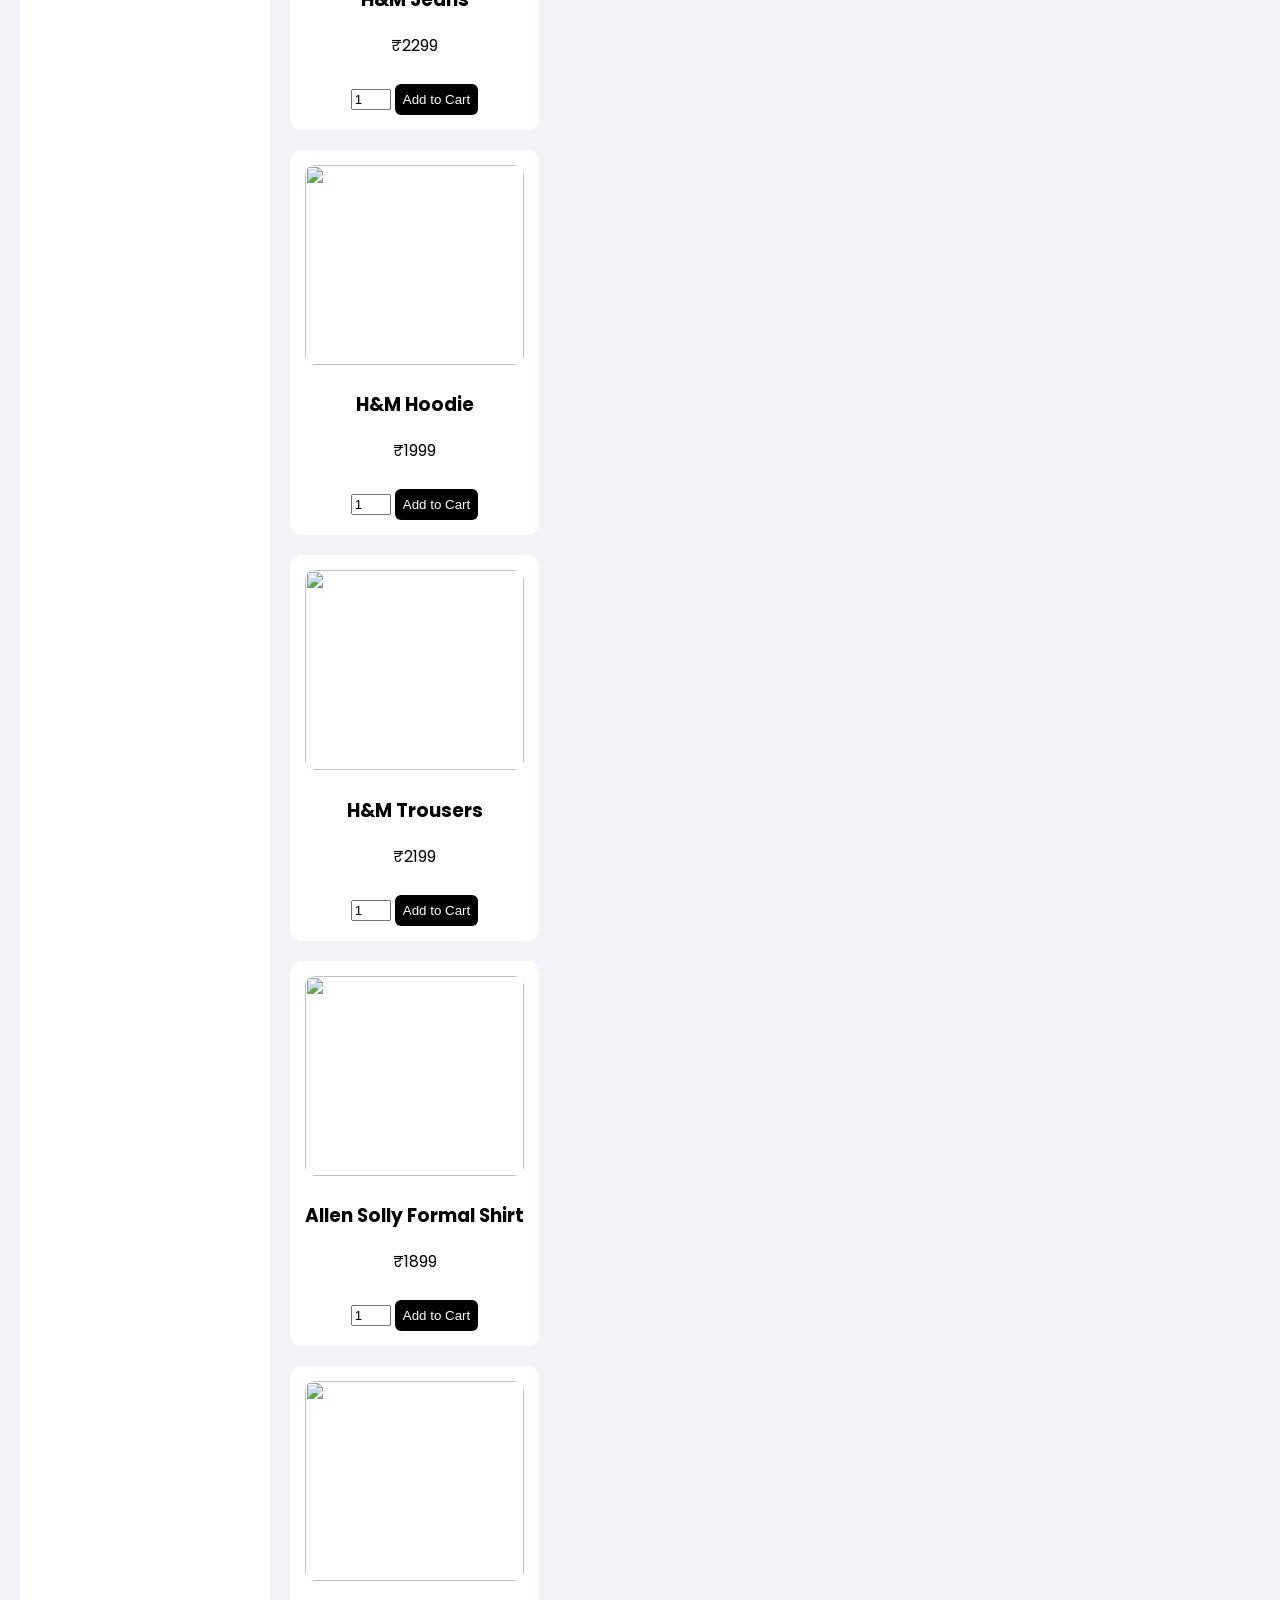
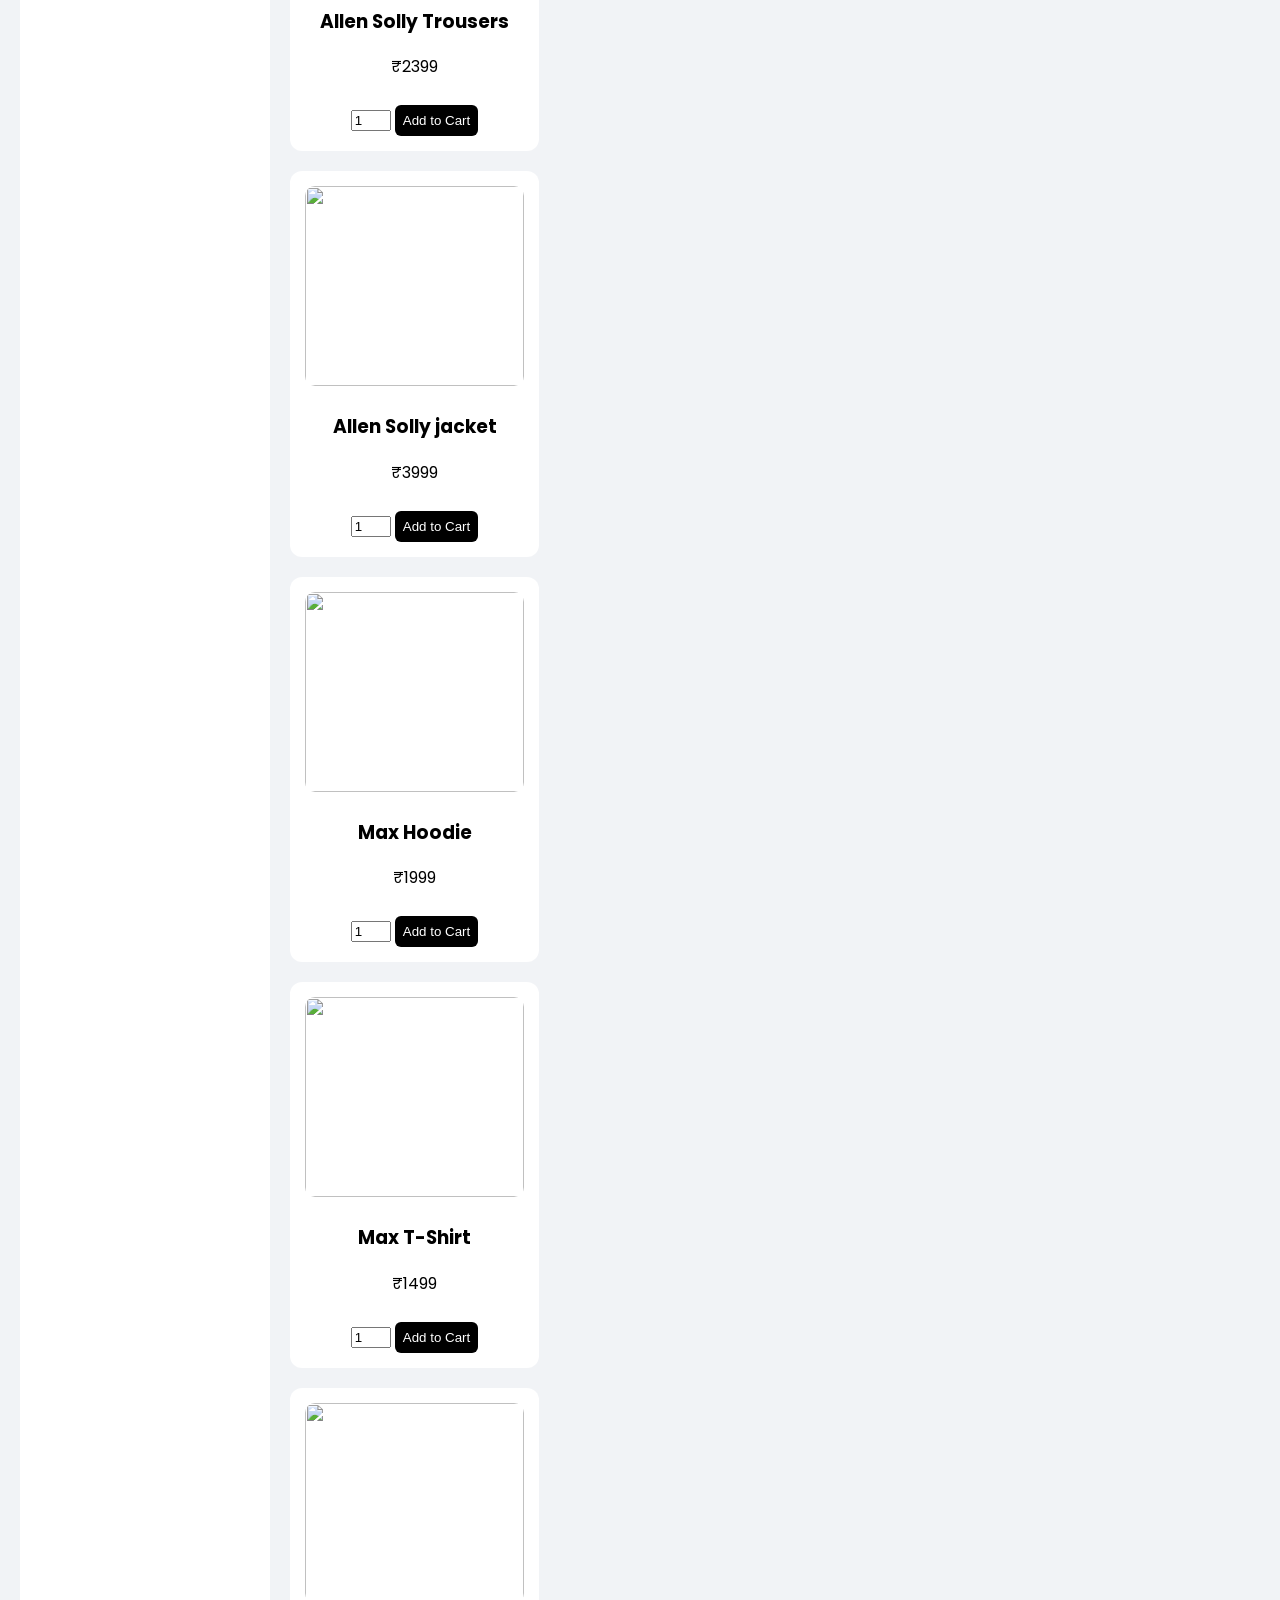
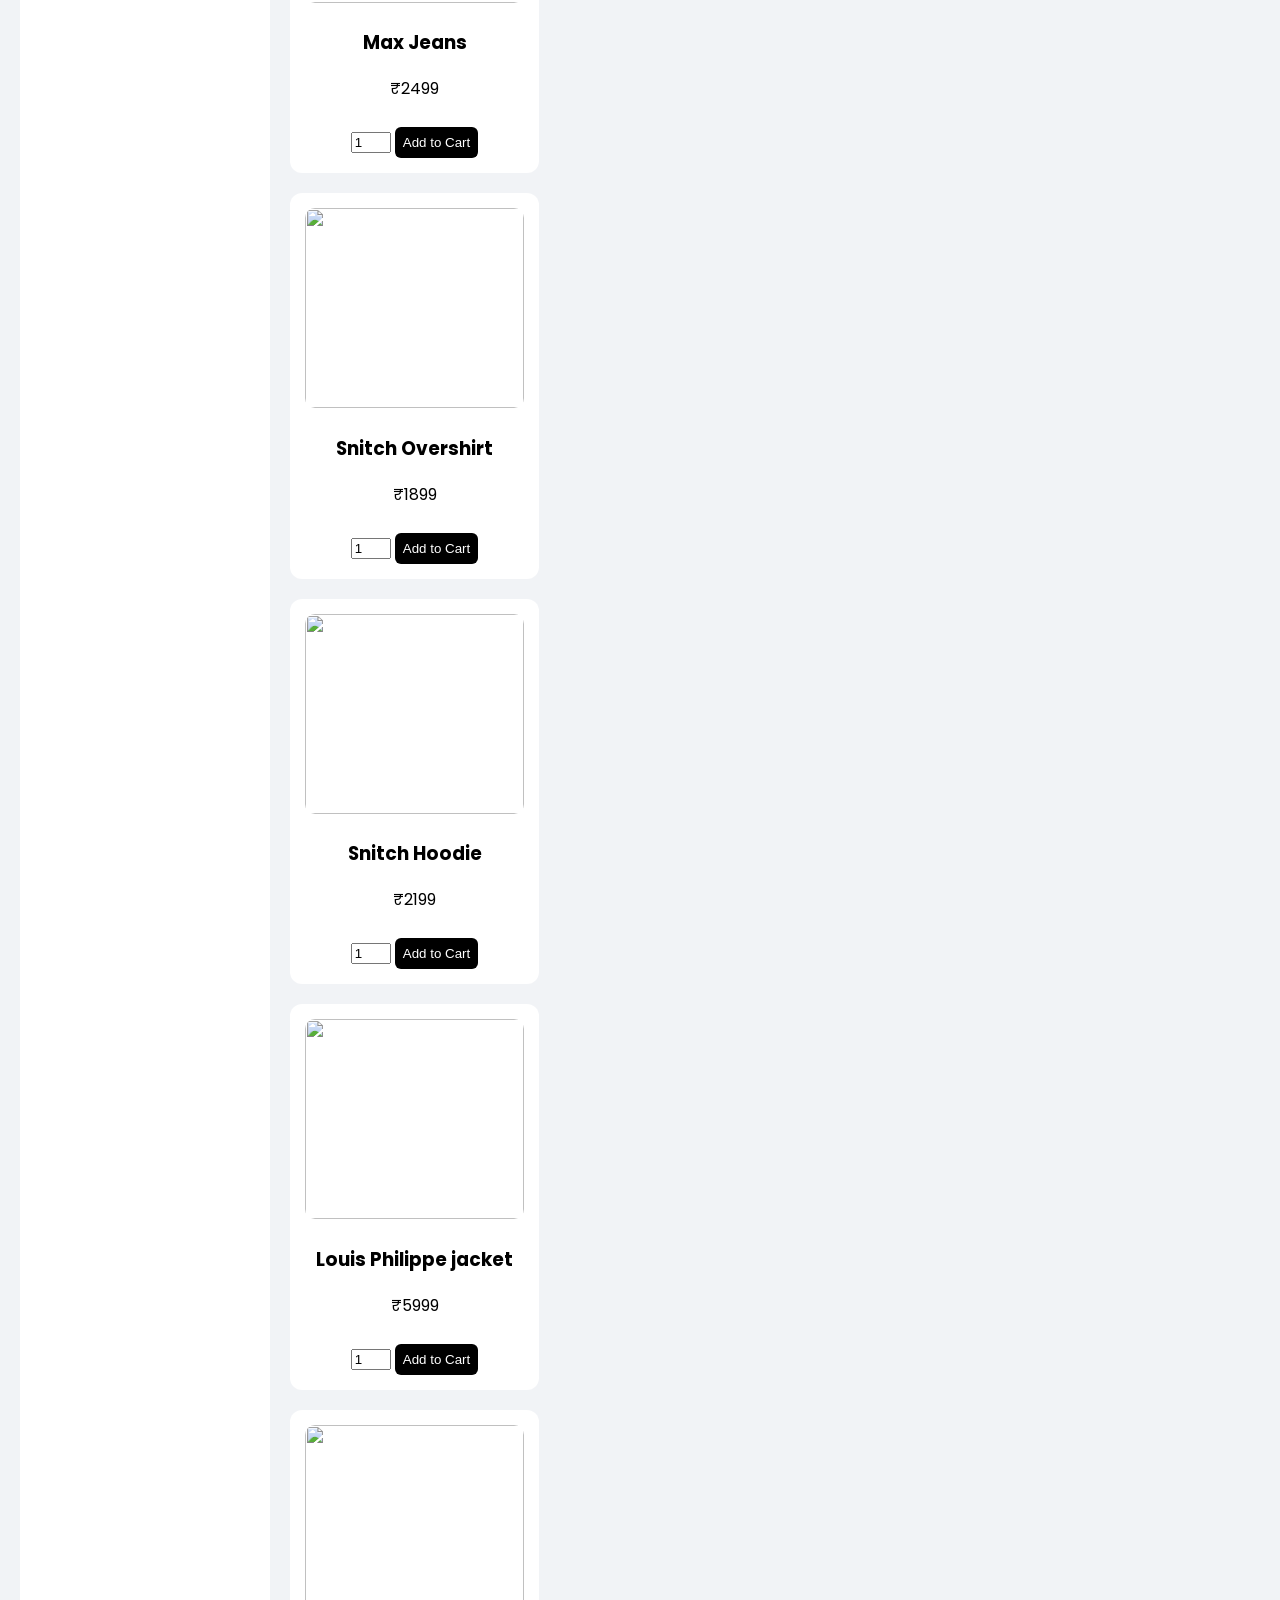
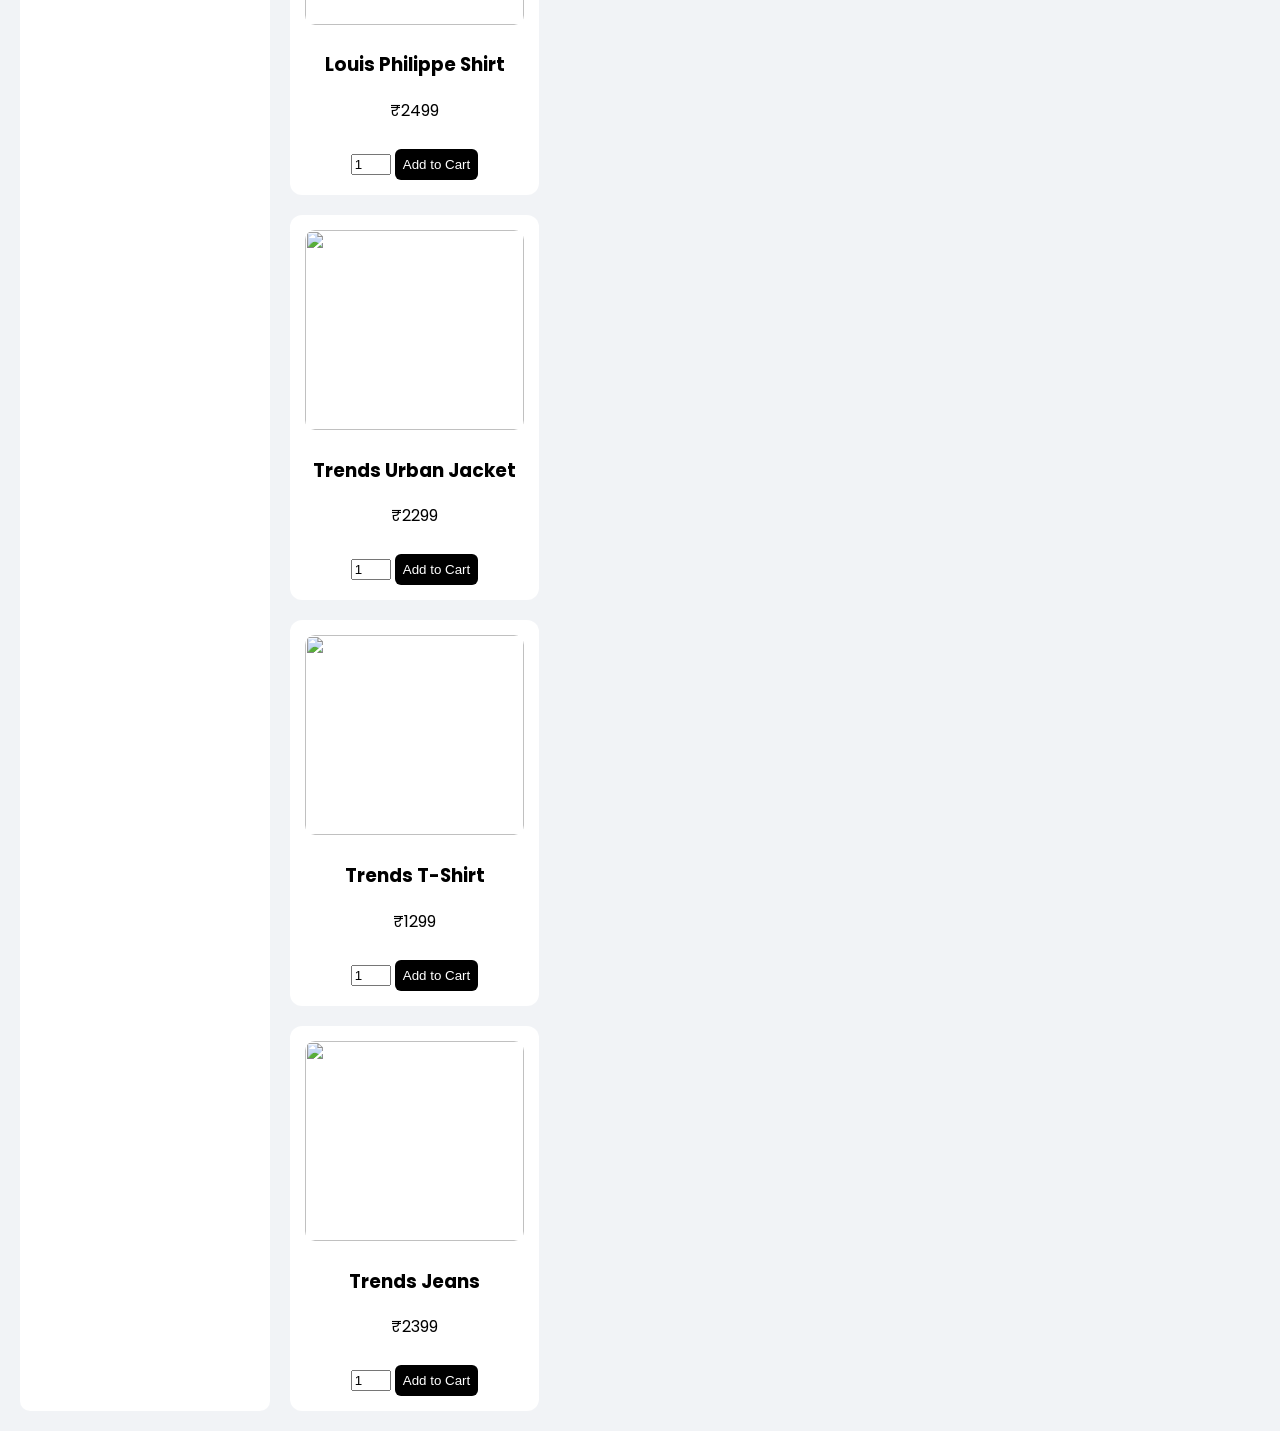
==== commit b40ea1a3: "Update index.html" ====
--- a/index.html
+++ b/index.html
@@ -1,124 +1,100 @@
 <!DOCTYPE html>
-<html lang="en">
+<html>
 <head>
-
 <meta charset="UTF-8">
 <meta name="viewport" content="width=device-width, initial-scale=1.0">
 
 <title>StyleCart</title>
 
-<!-- ✅ Favicon -->
 <link rel="icon" type="image/png" href="favicon icon.png">
-
-<!-- CSS -->
 <link rel="stylesheet" href="style.css">
 
-<!-- Font -->
 <link href="https://fonts.googleapis.com/css2?family=Poppins&display=swap" rel="stylesheet">
-
 </head>
 
 <body>
 
-<!-- ================= LOADER ================= -->
+<!-- Loader -->
 <div id="loader">Loading Store...</div>
 
-<!-- ================= HEADER ================= -->
+<!-- Header -->
 <header>
-
 <img src="logo.png" class="logo">
 
 <div class="search">
 <input id="search" placeholder="Search products..." onkeyup="searchProducts()">
 </div>
 
-<div style="display:flex;align-items:center;gap:10px;">
 <button onclick="toggleDark()">🌙</button>
 
 <div class="cart-icon" onclick="toggleCart()">
 🛒 (<span id="cart-count">0</span>)
 </div>
-</div>
-
 </header>
 
-<!-- ================= HERO ================= -->
+<!-- Hero -->
 <section class="hero">
 <h1>Discover Your Style</h1>
 <p>Premium Brands | Best Prices</p>
 <button onclick="scrollToProducts()">Shop Now</button>
 </section>
 
-<!-- ================= RECOMMEND (TOP) ================= -->
+<!-- ✅ Recommendations BELOW HERO -->
 <section class="recommend-section">
 <h2>Recommended for You</h2>
 <div id="recommendations" class="products"></div>
 </section>
 
-<!-- ================= MAIN LAYOUT ================= -->
+<!-- Layout -->
 <div class="layout">
 
-<!-- SIDEBAR -->
+<!-- Sidebar -->
 <aside class="sidebar">
 
 <select onchange="sortProducts(this.value)">
 <option value="">Sort</option>
-<option value="low">Price Low → High</option>
-<option value="high">Price High → Low</option>
+<option value="low">Low → High</option>
+<option value="high">High → Low</option>
 </select>
+
+<button onclick="showTrending()">🔥 Trending</button>
 
 <h3>Brands</h3>
 <div id="brand-filters"></div>
 
 </aside>
 
-<!-- MAIN CONTENT -->
-<div class="main-content">
-
+<!-- Products -->
 <section id="products" class="products"></section>
 
 </div>
 
-</div>
-
-<!-- ================= EMPTY ================= -->
 <p id="empty">No products found</p>
 
-<!-- ================= CART ================= -->
+<!-- Cart -->
 <div class="cart-slider" id="cart">
-
-<div style="display:flex;justify-content:space-between;align-items:center;">
-<h2>Cart</h2>
+<div style="display:flex;justify-content:space-between;">
+<h2>Your Cart</h2>
 <button onclick="toggleCart()">✖</button>
 </div>
 
 <div id="cart-items"></div>
-
 <h3 id="total">Total ₹0</h3>
-
 </div>
 
-<!-- ================= TOAST ================= -->
+<!-- Toast -->
 <div id="toast">Added to Cart</div>
 
-<!-- ================= QUICK VIEW ================= -->
+<!-- Quick View -->
 <div class="quick-view" id="quickview">
-
 <div class="quick-box">
-
 <img id="q-img">
-
 <h2 id="q-name"></h2>
-
 <p id="q-price"></p>
-
 <button onclick="closeQuick()">Close</button>
-
+</div>
 </div>
 
-</div>
-
-<!-- ================= SCRIPT ================= -->
 <script src="script.js"></script>
 
 </body>
--- a/style.css
+++ b/style.css
@@ -11,6 +11,7 @@
 color:white;
 }
 
+/* ================= LOADER ================= */
 #loader{
 position:fixed;
 top:0;
@@ -25,27 +26,13 @@
 z-index:9999;
 }
 
-/* HEADER */
-header button{
-margin-left:10px;
-padding:8px 12px;
-border:none;
-border-radius:8px;
-cursor:pointer;
-}
-
-.cart-icon{
-margin-left:15px;
-cursor:pointer;
-font-weight:bold;
-}
+/* ================= HEADER ================= */
 header{
 display:flex;
 justify-content:space-between;
 align-items:center;
-padding:15px 25px;
+padding:15px 20px;
 background:rgba(0,0,0,0.85);
-backdrop-filter:blur(10px);
 color:white;
 position:sticky;
 top:0;
@@ -66,55 +53,34 @@
 border:none;
 width:350px;
 max-width:90%;
-outline:none;
-}
-
-/* HERO */
+}
+
+/* ================= HERO ================= */
 .hero{
 text-align:center;
-padding:80px 20px;
+padding:70px 20px;
 background:linear-gradient(135deg,#ff416c,#ff4b2b);
 color:white;
 }
 
-.hero h1{
-font-size:40px;
-margin:0;
-}
-
-.hero p{
-margin-top:10px;
-}
-
-.hero button{
-margin-top:20px;
-padding:12px 25px;
-border:none;
-border-radius:25px;
-background:black;
-color:white;
-cursor:pointer;
-transition:0.3s;
-}
-
-.hero button:hover{
-background:#333;
-transform:scale(1.05);
-}
-
-/* LAYOUT */
+/* ================= RECOMMEND ================= */
+.recommend-section{
+padding:20px;
+}
+
+/* ================= LAYOUT ================= */
 .layout{
 display:flex;
-gap:25px;
-padding:25px;
-}
-
+gap:20px;
+padding:20px;
+}
+
+/* SIDEBAR */
 .sidebar{
 width:220px;
 background:white;
 padding:15px;
-border-radius:12px;
-box-shadow:0 4px 15px rgba(0,0,0,0.08);
+border-radius:10px;
 }
 
 body.dark .sidebar{
@@ -124,89 +90,47 @@
 /* MAIN CONTENT */
 .main-content{
 flex:1;
-display:flex;
-flex-direction:column;
-gap:40px;
-}
-
-/* GRID */
-#products,
-#recommendations{
+}
+
+/* ================= GRID ================= */
+.products{
 display:grid;
-grid-template-columns:repeat(auto-fit,minmax(230px,1fr));
-gap:25px;
-}
-
-/* PRODUCT CARD */
+grid-template-columns:repeat(auto-fit,minmax(220px,1fr));
+gap:20px;
+}
+
+/* ================= PRODUCT ================= */
 .product{
 background:white;
 padding:15px;
-border-radius:15px;
-box-shadow:0 6px 20px rgba(0,0,0,0.08);
+border-radius:12px;
+text-align:center;
 transition:0.3s;
-text-align:center;
-}
-
-body.dark .product{
-background:#1e1e1e;
-color:white;
 }
 
 .product:hover{
-transform:translateY(-8px) scale(1.02);
-box-shadow:0 12px 25px rgba(0,0,0,0.15);
+transform:translateY(-5px);
 }
 
 .product img{
 width:100%;
-height:220px;
+height:200px;
 object-fit:cover;
-border-radius:12px;
+border-radius:10px;
 cursor:pointer;
 }
 
-.product h3{
-margin:10px 0 5px;
-}
-
-.product p{
-font-weight:600;
-color:#444;
-}
-
-body.dark .product p{
-color:#ccc;
-}
-
-/* BUTTON */
 .product button{
-margin-top:8px;
-padding:8px 15px;
+margin-top:10px;
+padding:8px;
 border:none;
-border-radius:8px;
 background:black;
 color:white;
+border-radius:6px;
 cursor:pointer;
-transition:0.2s;
-}
-
-.product button:hover{
-background:#333;
-}
-
-/* EMPTY MESSAGE */
-#empty{
-text-align:center;
-margin-top:20px;
-display:none;
-}
-
-/* RECOMMEND */
-.recommend-section{
-margin-top:10px;
-}
-
-/* CART */
+}
+
+/* ================= CART ================= */
 .cart-slider{
 position:fixed;
 right:-350px;
@@ -214,30 +138,23 @@
 width:320px;
 height:100%;
 background:white;
-transition:.3s;
-padding:20px;
-box-shadow:-5px 0 20px rgba(0,0,0,0.2);
+transition:0.3s;
+padding:20px;
 z-index:2000;
-overflow-y:auto;
 }
 
 .cart-slider.open{
 right:0;
 }
 
-body.dark .cart-slider{
-background:#1e1e1e;
-color:white;
-}
-
-/* QUICK VIEW */
+/* ================= QUICK VIEW ================= */
 .quick-view{
 position:fixed;
 top:0;
 left:0;
 width:100%;
 height:100%;
-background:rgba(0,0,0,.6);
+background:rgba(0,0,0,0.6);
 display:none;
 align-items:center;
 justify-content:center;
@@ -246,29 +163,12 @@
 
 .quick-box{
 background:white;
-padding:25px;
-border-radius:15px;
-width:320px;
-text-align:center;
-animation:fadeIn .3s ease;
-}
-
-body.dark .quick-box{
-background:#1e1e1e;
-color:white;
-}
-
-.quick-box img{
-width:100%;
+padding:20px;
 border-radius:10px;
-}
-
-@keyframes fadeIn{
-from{opacity:0;transform:scale(0.9);}
-to{opacity:1;transform:scale(1);}
-}
-
-/* TOAST */
+width:300px;
+}
+
+/* ================= TOAST ================= */
 #toast{
 position:fixed;
 bottom:20px;
@@ -276,28 +176,36 @@
 transform:translateX(-50%);
 background:#28a745;
 color:white;
-padding:12px 20px;
+padding:10px 20px;
 border-radius:8px;
 display:none;
 }
 
-/* MOBILE */
+/* ================= MOBILE ================= */
 @media(max-width:768px){
 
+.layout{
+flex-direction:column;
+}
+
+/* 🔥 AMAZON STYLE FILTER BAR */
 .sidebar{
 width:100%;
 display:flex;
 overflow-x:auto;
 gap:10px;
-padding:10px;
 }
 
 .sidebar button{
 min-width:100px;
-white-space:nowrap;
-}
-
-}
-html{
-scroll-behavior:smooth;
-}
+}
+
+.products{
+grid-template-columns:repeat(2,1fr);
+}
+
+.search input{
+width:100%;
+}
+
+}
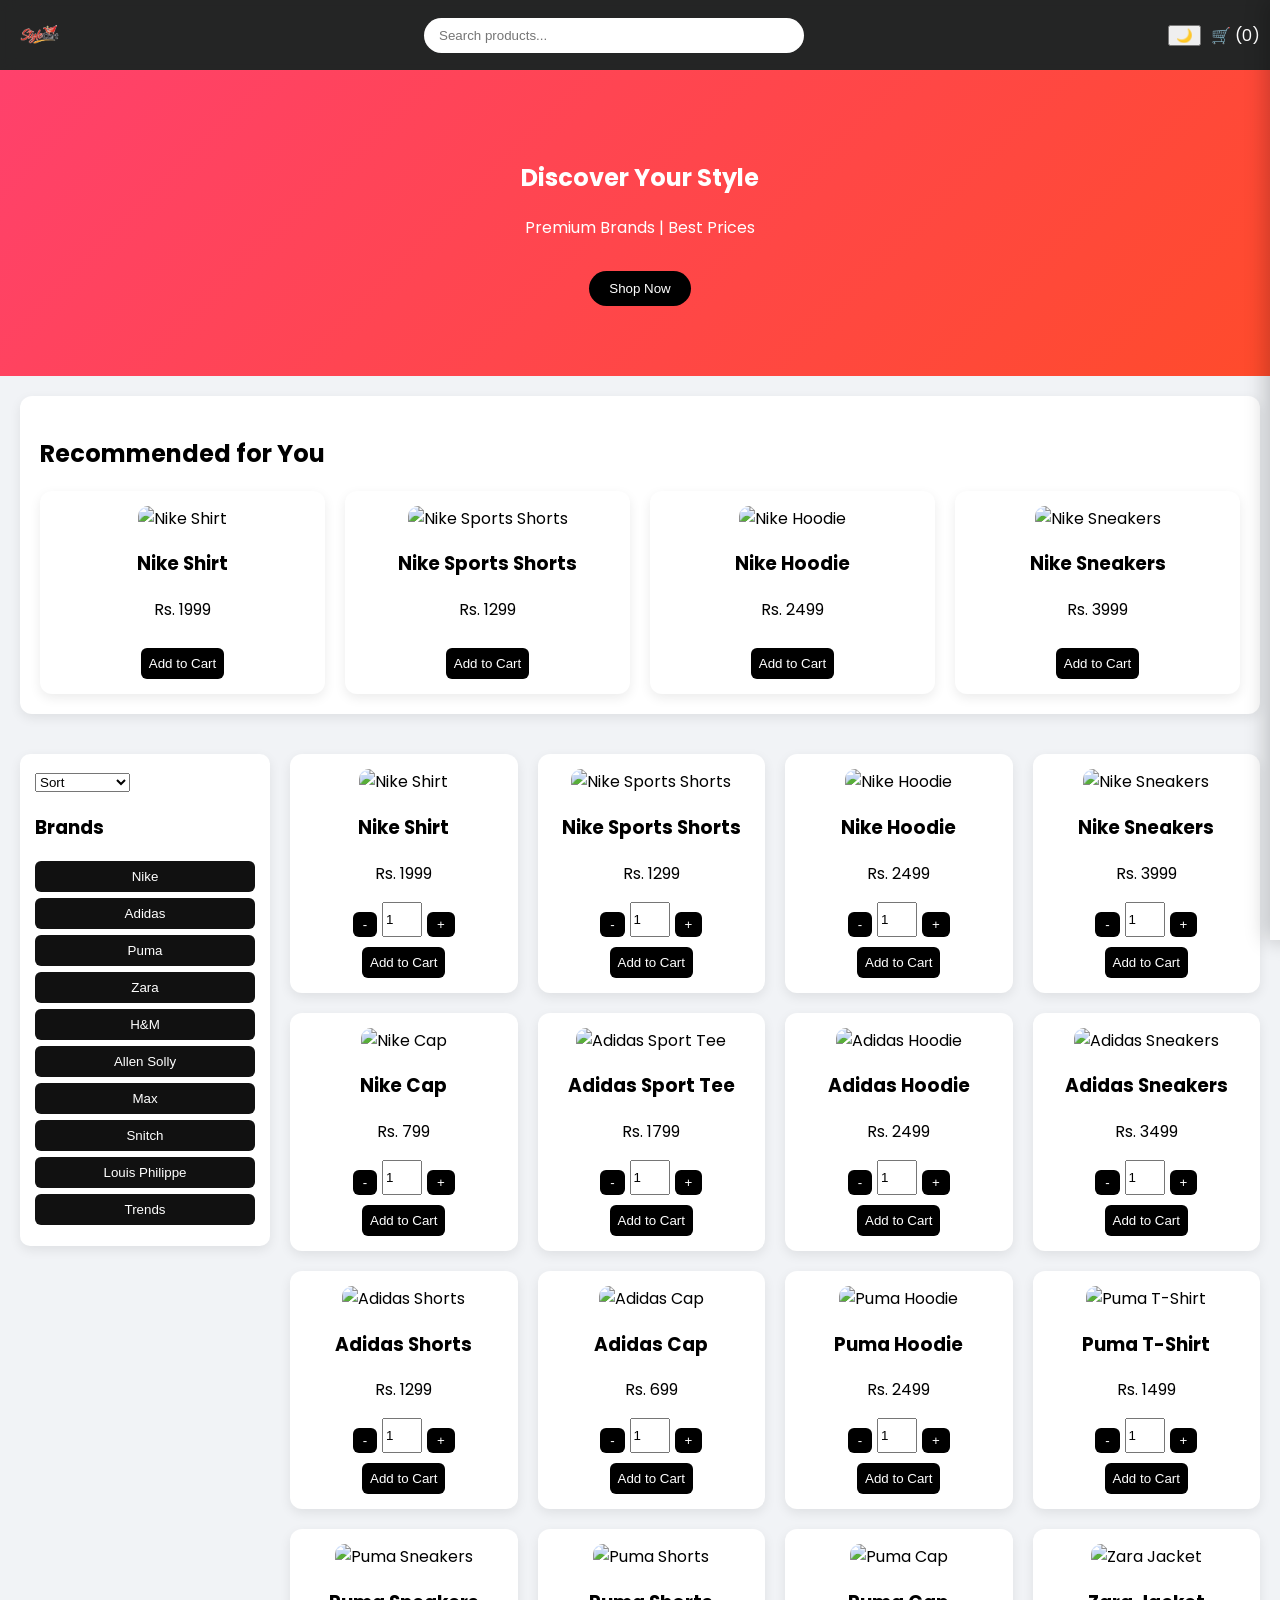
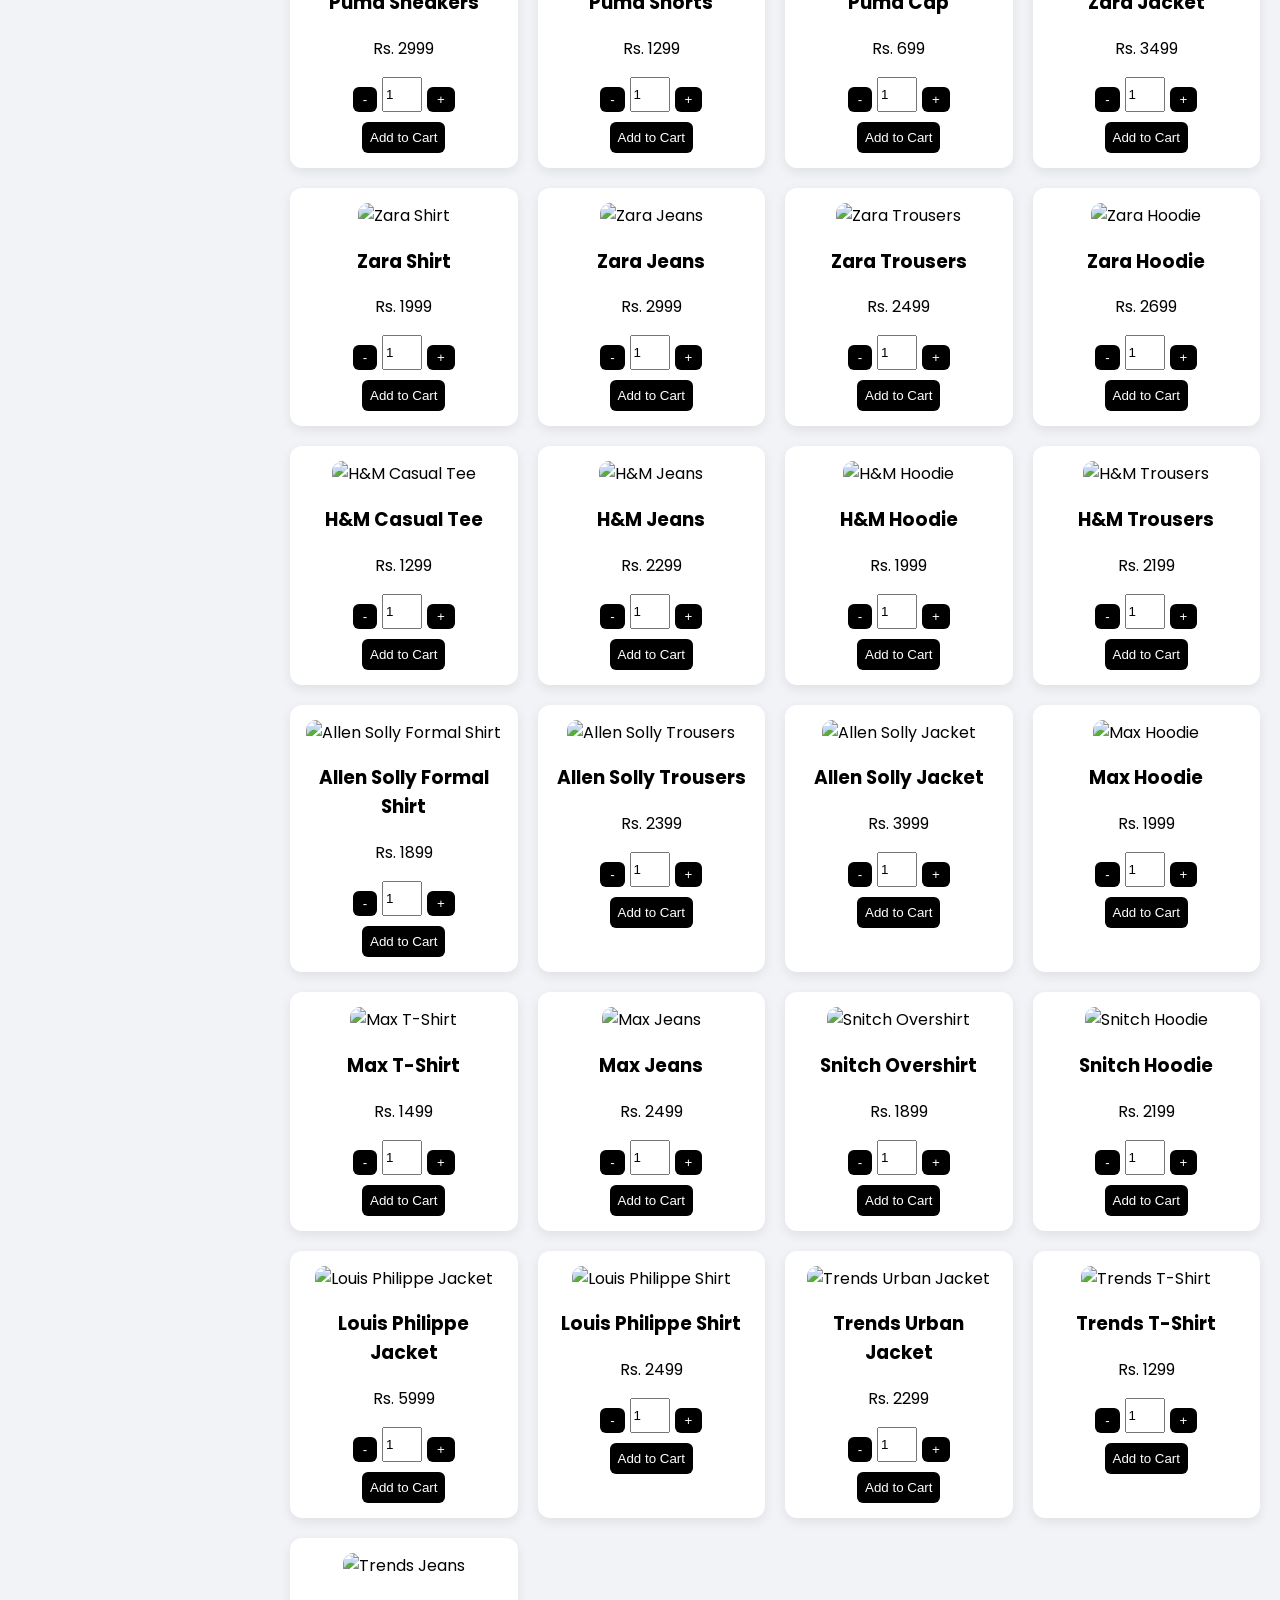
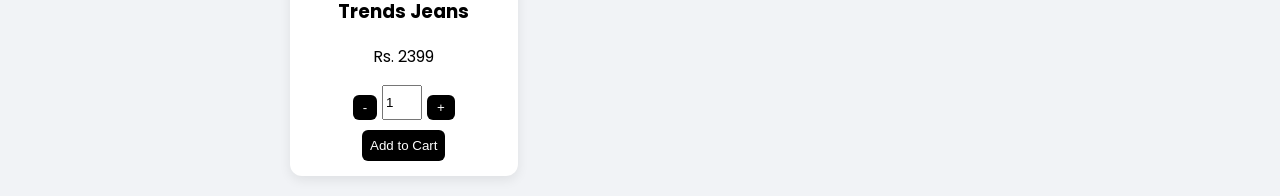
==== commit da173f07: "Update index.html" ====
--- a/index.html
+++ b/index.html
@@ -56,9 +56,6 @@
 <option value="low">Low → High</option>
 <option value="high">High → Low</option>
 </select>
-
-<button onclick="showTrending()">🔥 Trending</button>
-
 <h3>Brands</h3>
 <div id="brand-filters"></div>
 
@@ -79,6 +76,7 @@
 </div>
 
 <div id="cart-items"></div>
+<button onclick="fakeCheckout()">Proceed to Checkout</button>
 <h3 id="total">Total ₹0</h3>
 </div>
 
--- a/style.css
+++ b/style.css
@@ -3,6 +3,7 @@
 font-family:Poppins;
 margin:0;
 background:#f1f3f6;
+transition:0.3s;
 }
 
 /* DARK MODE */
@@ -33,10 +34,12 @@
 align-items:center;
 padding:15px 20px;
 background:rgba(0,0,0,0.85);
+backdrop-filter:blur(8px);
 color:white;
 position:sticky;
 top:0;
 z-index:1000;
+gap:10px;
 }
 
 .logo{height:40px;}
@@ -53,6 +56,7 @@
 border:none;
 width:350px;
 max-width:90%;
+outline:none;
 }
 
 /* ================= HERO ================= */
@@ -63,9 +67,27 @@
 color:white;
 }
 
+.hero button{
+margin-top:15px;
+padding:10px 20px;
+border:none;
+border-radius:20px;
+background:black;
+color:white;
+cursor:pointer;
+}
+
 /* ================= RECOMMEND ================= */
 .recommend-section{
+margin:20px;
 padding:20px;
+background:white;
+border-radius:12px;
+box-shadow:0 4px 12px rgba(0,0,0,0.08);
+}
+
+body.dark .recommend-section{
+background:#1e1e1e;
 }
 
 /* ================= LAYOUT ================= */
@@ -73,6 +95,7 @@
 display:flex;
 gap:20px;
 padding:20px;
+align-items:flex-start;
 }
 
 /* SIDEBAR */
@@ -81,19 +104,34 @@
 background:white;
 padding:15px;
 border-radius:10px;
+box-shadow:0 4px 12px rgba(0,0,0,0.08);
 }
 
 body.dark .sidebar{
 background:#1e1e1e;
 }
 
-/* MAIN CONTENT */
-.main-content{
-flex:1;
+/* 🔥 FILTER BUTTONS FIX */
+.sidebar button{
+display:block;
+width:100%;
+margin:6px 0;
+padding:8px;
+border:none;
+background:#111;
+color:white;
+border-radius:6px;
+cursor:pointer;
+transition:0.2s;
+}
+
+.sidebar button:hover{
+background:#333;
 }
 
 /* ================= GRID ================= */
 .products{
+flex:1;
 display:grid;
 grid-template-columns:repeat(auto-fit,minmax(220px,1fr));
 gap:20px;
@@ -106,10 +144,17 @@
 border-radius:12px;
 text-align:center;
 transition:0.3s;
+box-shadow:0 4px 12px rgba(0,0,0,0.08);
+}
+
+body.dark .product{
+background:#1e1e1e;
+color:white;
 }
 
 .product:hover{
-transform:translateY(-5px);
+transform:translateY(-6px);
+box-shadow:0 10px 20px rgba(0,0,0,0.15);
 }
 
 .product img{
@@ -141,10 +186,17 @@
 transition:0.3s;
 padding:20px;
 z-index:2000;
+overflow-y:auto; /* 🔥 FIX */
+box-shadow:-5px 0 20px rgba(0,0,0,0.2);
 }
 
 .cart-slider.open{
 right:0;
+}
+
+body.dark .cart-slider{
+background:#1e1e1e;
+color:white;
 }
 
 /* ================= QUICK VIEW ================= */
@@ -166,6 +218,12 @@
 padding:20px;
 border-radius:10px;
 width:300px;
+text-align:center;
+}
+
+body.dark .quick-box{
+background:#1e1e1e;
+color:white;
 }
 
 /* ================= TOAST ================= */
@@ -181,31 +239,84 @@
 display:none;
 }
 
+/* ================= EMPTY ================= */
+#empty{
+text-align:center;
+margin-top:20px;
+display:none;
+}
+
 /* ================= MOBILE ================= */
 @media(max-width:768px){
 
 .layout{
 flex-direction:column;
-}
-
-/* 🔥 AMAZON STYLE FILTER BAR */
+padding:10px;
+}
+
+/* 🔥 AMAZON STYLE FILTER BAR (IMPROVED) */
 .sidebar{
 width:100%;
 display:flex;
 overflow-x:auto;
 gap:10px;
+padding:10px;
 }
 
 .sidebar button{
-min-width:100px;
+min-width:110px;
+white-space:nowrap;
 }
 
 .products{
 grid-template-columns:repeat(2,1fr);
+gap:15px;
 }
 
 .search input{
 width:100%;
 }
 
-}
+.hero{
+padding:50px 15px;
+}
+
+.hero h1{
+font-size:24px;
+}
+
+}
+.qty-box{
+display:flex;
+justify-content:center;
+gap:5px;
+margin-top:8px;
+}
+
+.qty-box button{
+padding:5px 10px;
+cursor:pointer;
+}
+.cart-item {
+  border-bottom: 1px solid #ddd;
+  padding: 10px 0;
+}
+
+.cart-item button {
+  background: red;
+  color: white;
+  border: none;
+  padding: 5px 8px;
+  cursor: pointer;
+}
+
+#cart > button{
+  width:100%;
+  margin-top:12px;
+  padding:10px 12px;
+  border:none;
+  background:#111;
+  color:#fff;
+  border-radius:8px;
+  cursor:pointer;
+}
